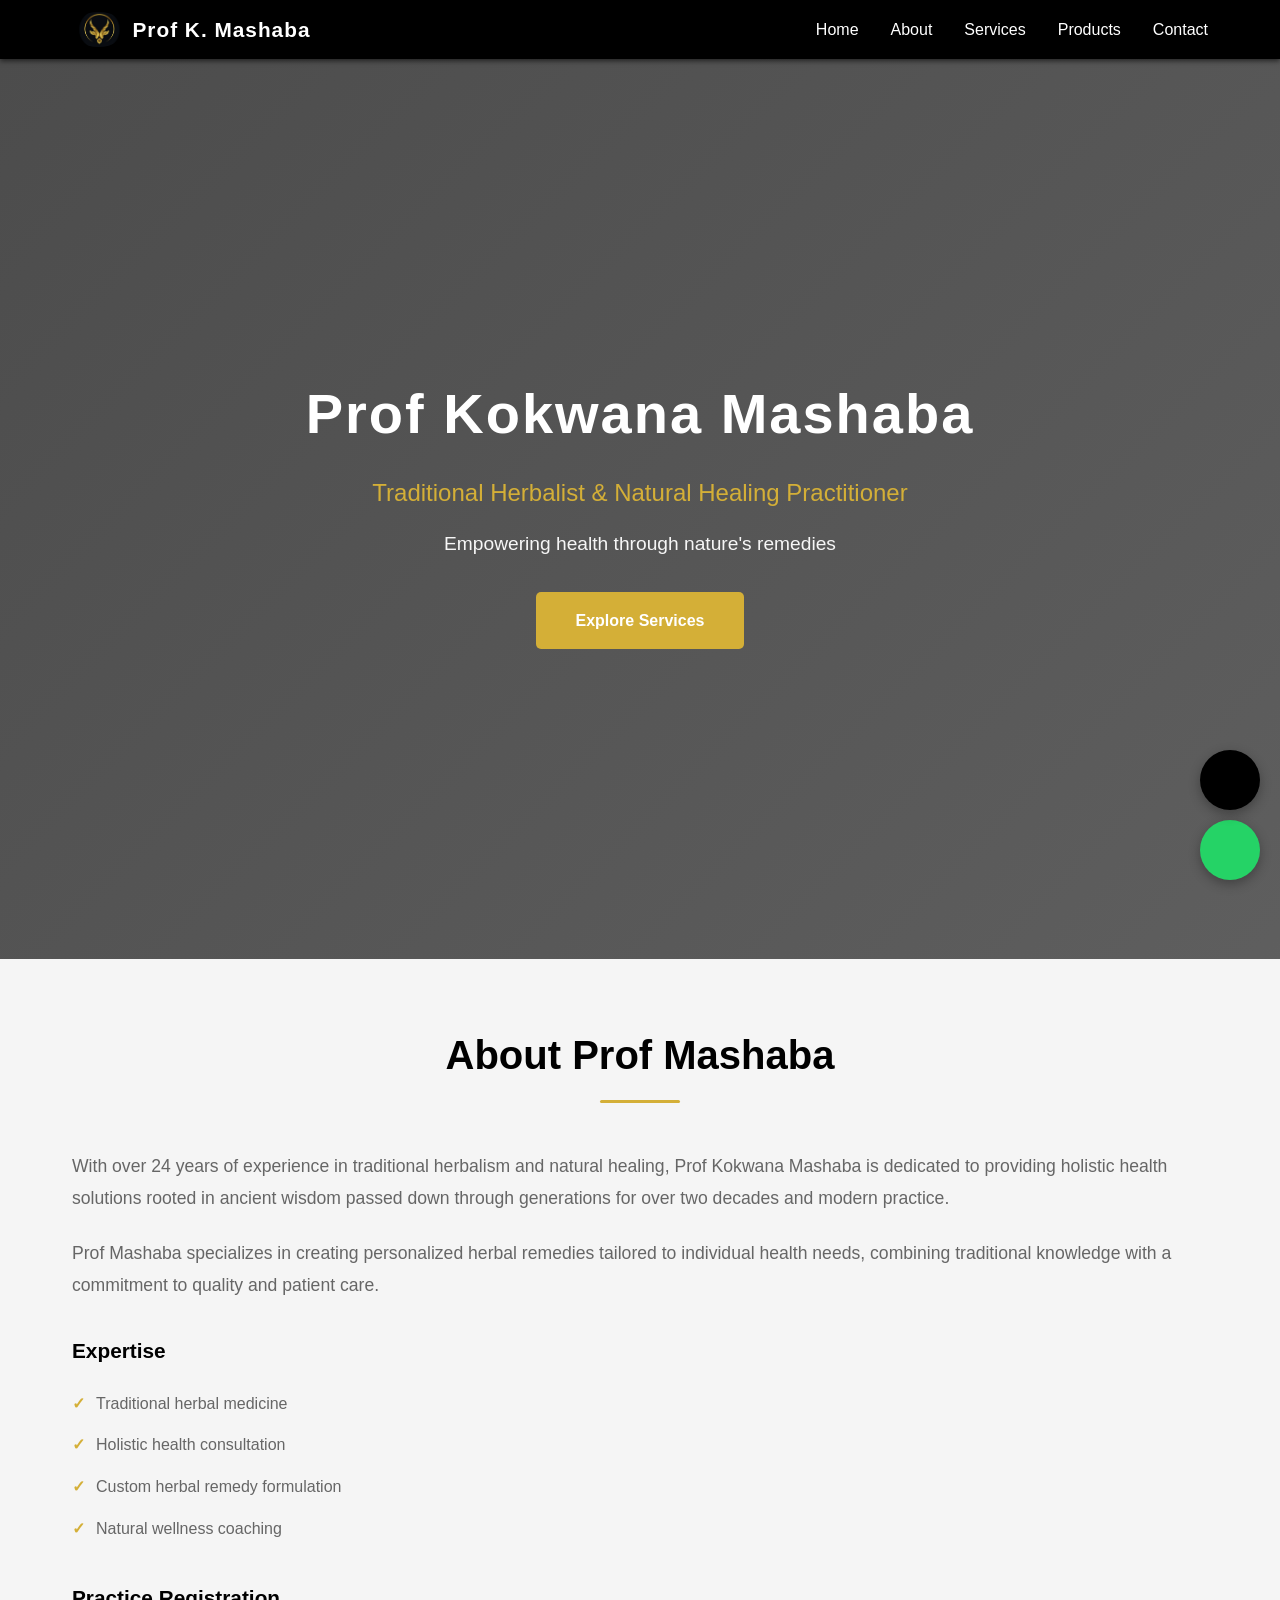
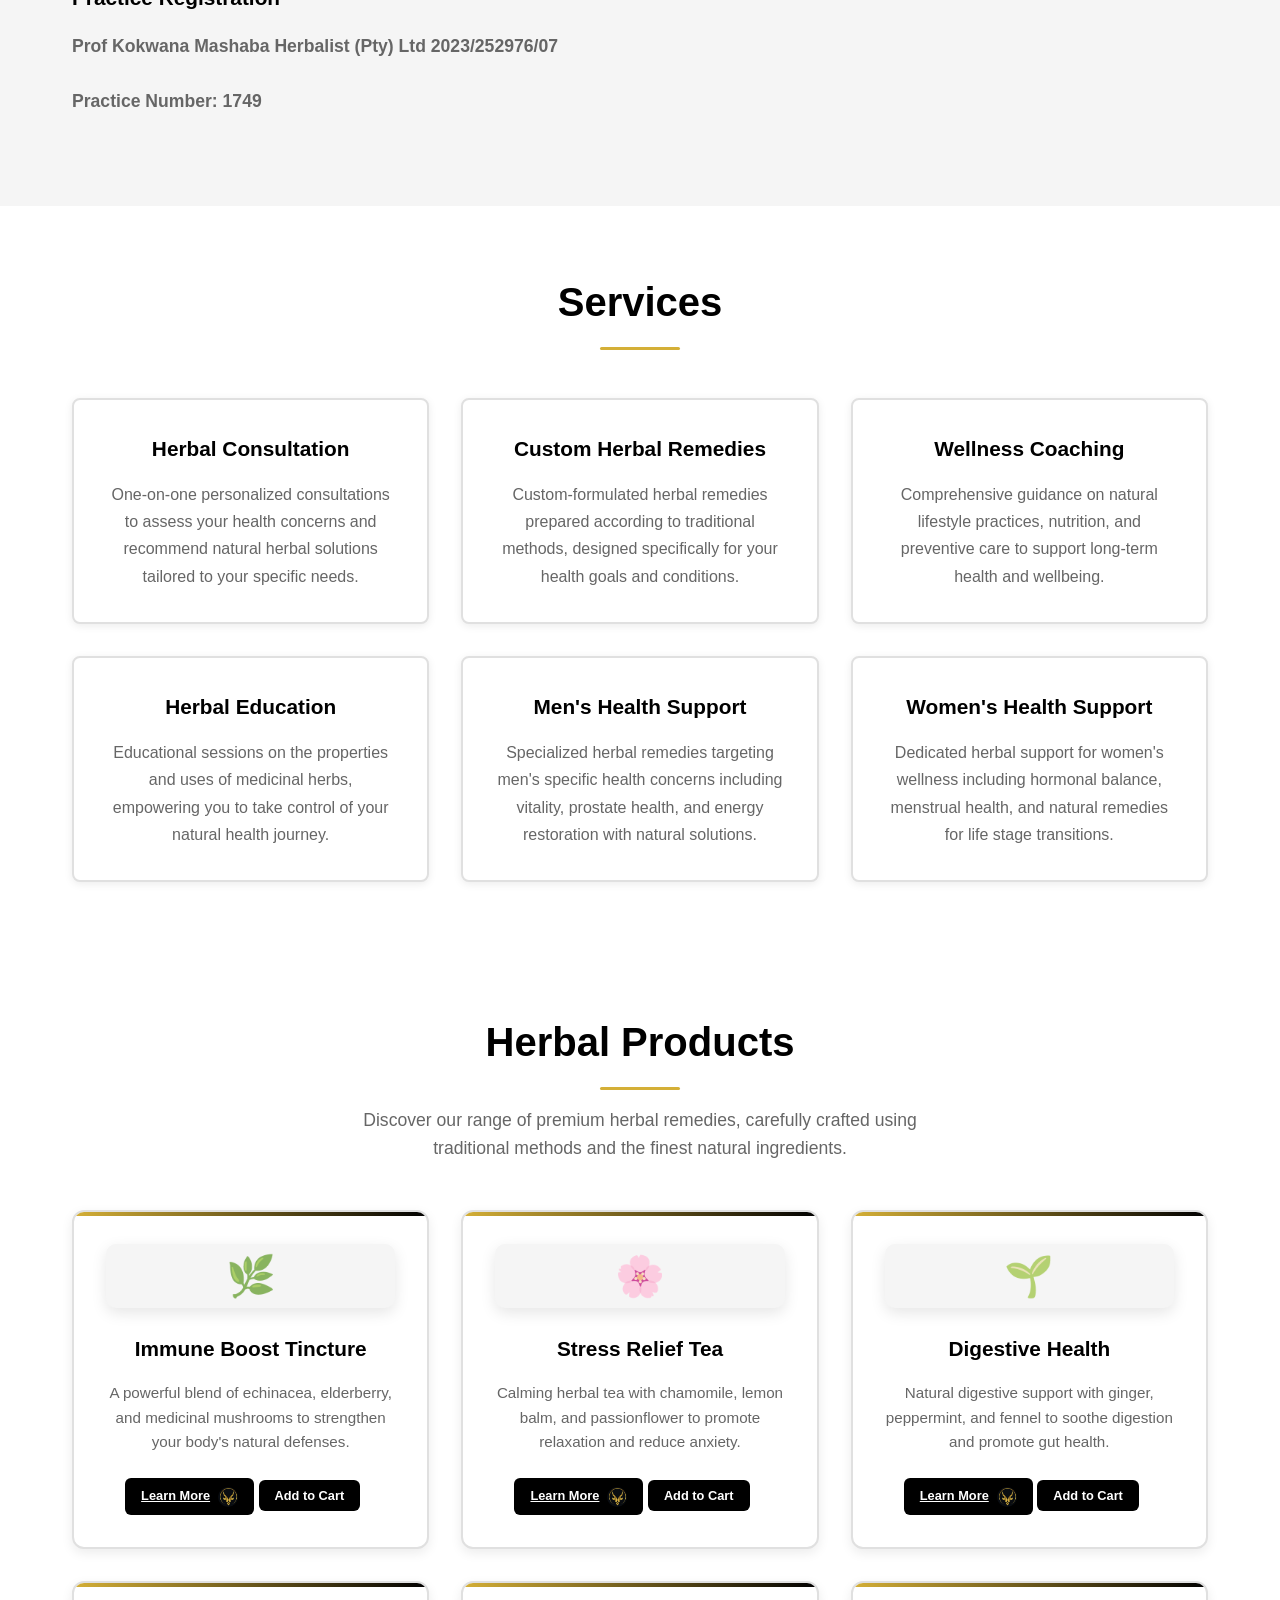
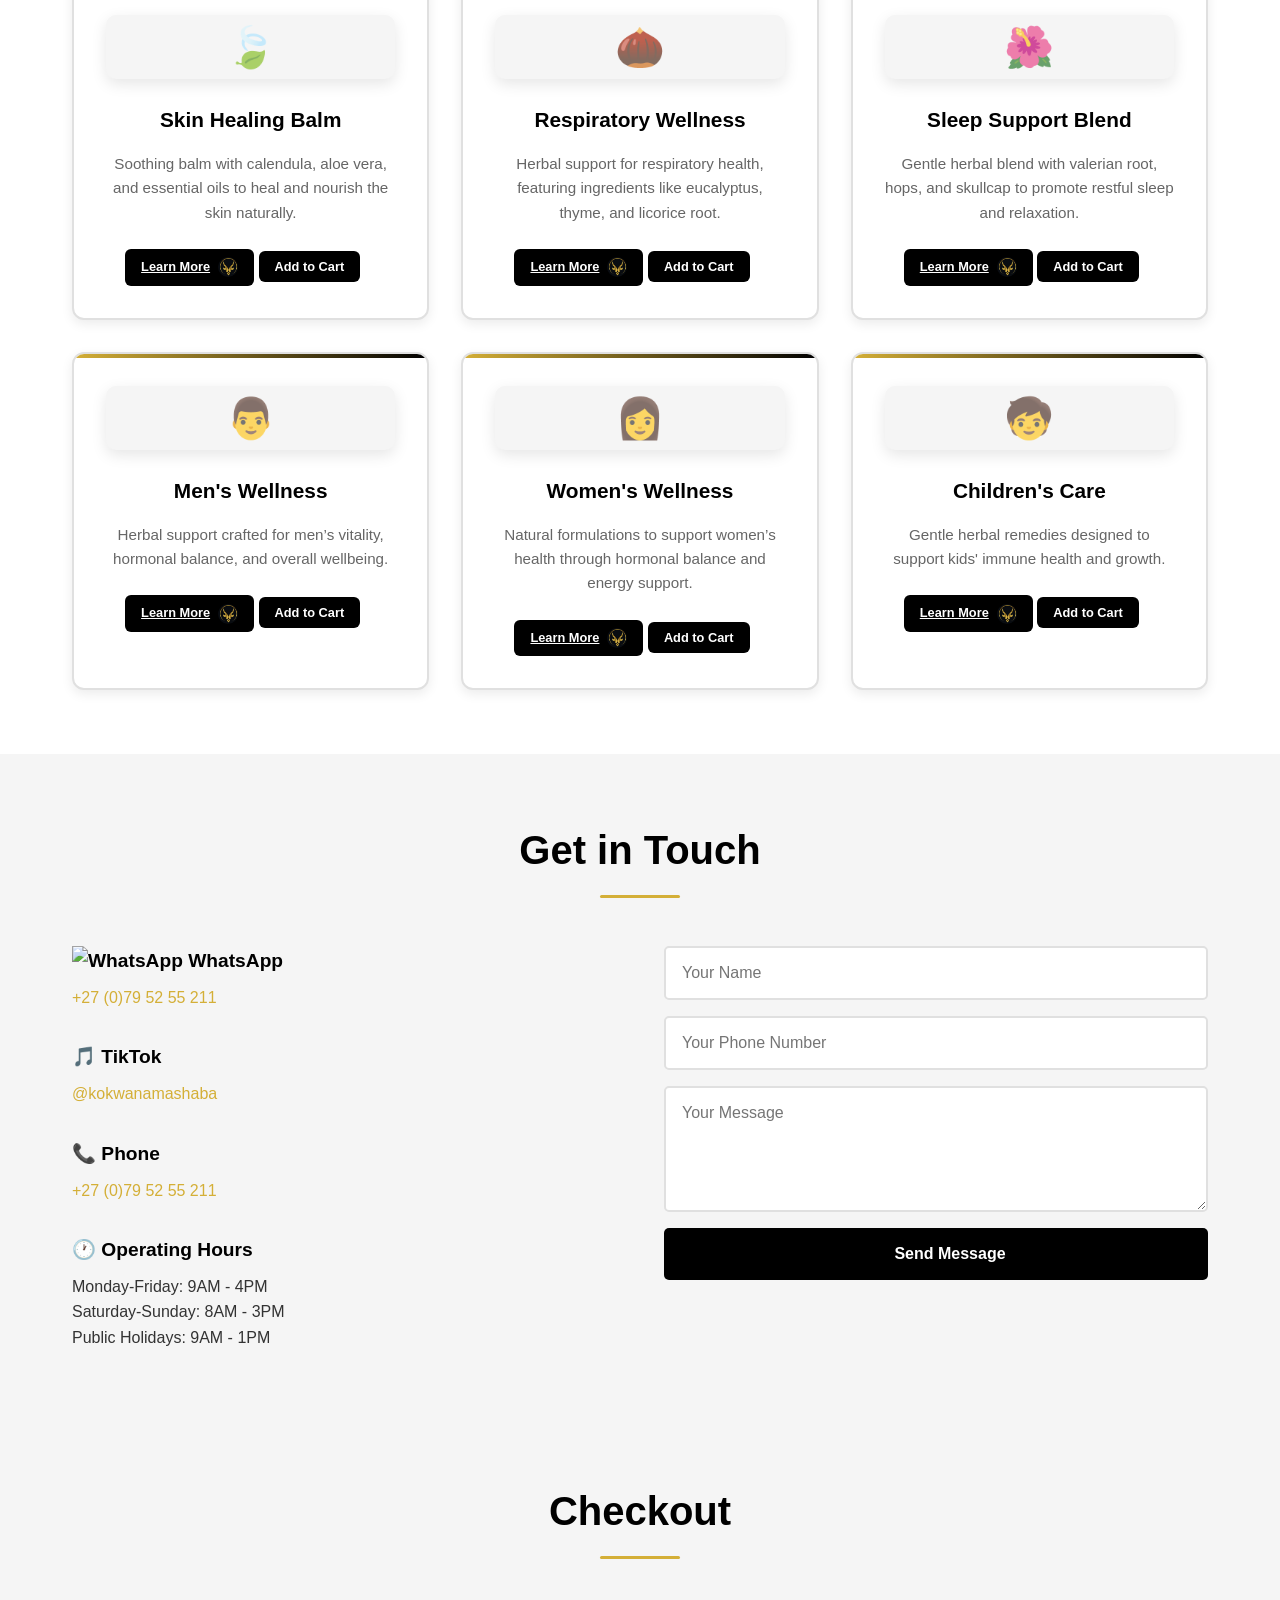
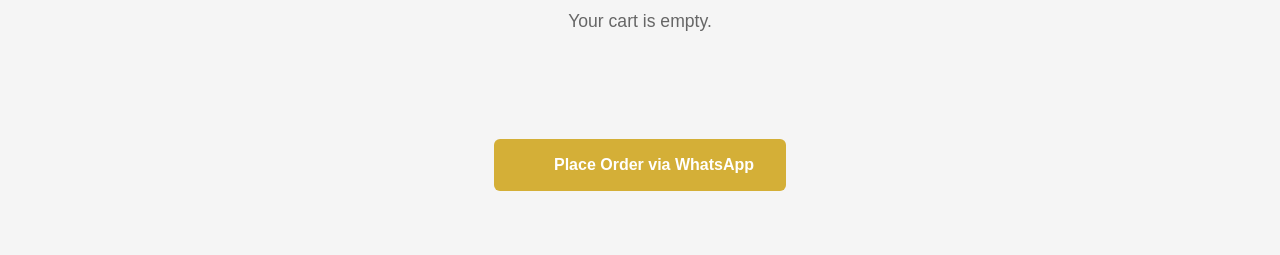
==== index.html @ 54ba168f "Update TikTok URL to @kokwanamashaba across all pages" ====
<!DOCTYPE html>
<html lang="en">
<head>
    <meta charset="UTF-8">
    <meta name="viewport" content="width=device-width, initial-scale=1.0">
    <title>Prof Kokwana Mashaba - Herbalist</title>
    <link rel="stylesheet" href="style.css">
</head>
<body>
    <!-- Navigation -->
    <nav class="navbar">
        <div class="nav-container">
            <div class="logo">
                <img src="asset/4.jpg" alt="Prof K. Mashaba Logo" class="logo-img">
                <span>Prof K. Mashaba</span>
            </div>
            <ul class="nav-menu">
                <li><a href="#home">Home</a></li>
                <li><a href="#about">About</a></li>
                <li><a href="#services">Services</a></li>
                <li><a href="#products">Products</a></li>
                <li><a href="#contact">Contact</a></li>
            </ul>
            <div class="hamburger">
                <span class="bar"></span>
                <span class="bar"></span>
                <span class="bar"></span>
            </div>
        </div>
    </nav>

    <!-- Home Section -->
    <section id="home" class="hero">
        <div class="hero-content">
            <h1>Prof Kokwana Mashaba</h1>
            <p class="subtitle">Traditional Herbalist & Natural Healing Practitioner</p>
            <p class="hero-tagline">Empowering health through nature's remedies</p>
            <a href="#services" class="cta-button">Explore Services</a>
        </div>
    </section>

    <!-- About Section -->
    <section id="about" class="about">
        <div class="container">
            <h2>About Prof Mashaba</h2>
            <div class="about-content">
                <div class="about-text">
                    <p>With over 24 years of experience in traditional herbalism and natural healing, Prof Kokwana Mashaba is dedicated to providing holistic health solutions rooted in ancient wisdom passed down through generations for over two decades and modern practice.</p>
                    <p>Prof Mashaba specializes in creating personalized herbal remedies tailored to individual health needs, combining traditional knowledge with a commitment to quality and patient care.</p>
                    <h3>Expertise</h3>
                    <ul>
                        <li>Traditional herbal medicine</li>
                        <li>Holistic health consultation</li>
                        <li>Custom herbal remedy formulation</li>
                        <li>Natural wellness coaching</li>
                    </ul>
                    <h3>Practice Registration</h3>
                    <p><strong>Prof Kokwana Mashaba Herbalist (Pty) Ltd 2023/252976/07</strong></p>
                    <p><strong>Practice Number: 1749</strong></p>
                </div>
            </div>
        </div>
    </section>

    <!-- Services Section -->
    <section id="services" class="services">
        <div class="container">
            <h2>Services</h2>
            <div class="services-grid">
                <div class="service-card">
                    <h3>Herbal Consultation</h3>
                    <p>One-on-one personalized consultations to assess your health concerns and recommend natural herbal solutions tailored to your specific needs.</p>
                </div>
                <div class="service-card">
                    <h3>Custom Herbal Remedies</h3>
                    <p>Custom-formulated herbal remedies prepared according to traditional methods, designed specifically for your health goals and conditions.</p>
                </div>
                <div class="service-card">
                    <h3>Wellness Coaching</h3>
                    <p>Comprehensive guidance on natural lifestyle practices, nutrition, and preventive care to support long-term health and wellbeing.</p>
                </div>
                <div class="service-card">
                    <h3>Herbal Education</h3>
                    <p>Educational sessions on the properties and uses of medicinal herbs, empowering you to take control of your natural health journey.</p>
                </div>
                <div class="service-card">
                    <h3>Men's Health Support</h3>
                    <p>Specialized herbal remedies targeting men's specific health concerns including vitality, prostate health, and energy restoration with natural solutions.</p>
                </div>
                <div class="service-card">
                    <h3>Women's Health Support</h3>
                    <p>Dedicated herbal support for women's wellness including hormonal balance, menstrual health, and natural remedies for life stage transitions.</p>
                </div>
            </div>
        </div>
    </section>

    <!-- Products Section -->
    <section id="products" class="products">
        <div class="container">
            <h2>Herbal Products</h2>
            <p class="products-intro">Discover our range of premium herbal remedies, carefully crafted using traditional methods and the finest natural ingredients.</p>
            <div class="products-grid">
                <div class="product-card">
                    <div class="product-image">
                        <div class="image-placeholder">🌿</div>
                    </div>
                    <h3>Immune Boost Tincture</h3>
                    <p>A powerful blend of echinacea, elderberry, and medicinal mushrooms to strengthen your body's natural defenses.</p>
                    <a href="immune-boost-tincture.html" class="product-button" target="_self">Learn More</a>
                    <button class="add-to-cart" data-product="Immune Boost Tincture">Add to Cart</button>
                </div>
                <div class="product-card">
                    <div class="product-image">
                        <div class="image-placeholder">🌸</div>
                    </div>
                    <h3>Stress Relief Tea</h3>
                    <p>Calming herbal tea with chamomile, lemon balm, and passionflower to promote relaxation and reduce anxiety.</p>
                    <a href="stress-relief-tea.html" class="product-button">Learn More</a>
                    <button class="add-to-cart" data-product="Stress Relief Tea">Add to Cart</button>
                </div>
                <div class="product-card">
                    <div class="product-image">
                        <div class="image-placeholder">🌱</div>
                    </div>
                    <h3>Digestive Health</h3>
                    <p>Natural digestive support with ginger, peppermint, and fennel to soothe digestion and promote gut health.</p>
                    <a href="digestive-health.html" class="product-button" target="_self">Learn More</a>
                    <button class="add-to-cart" data-product="Digestive Health">Add to Cart</button>
                </div>
                <div class="product-card">
                    <div class="product-image">
                        <div class="image-placeholder">🍃</div>
                    </div>
                    <h3>Skin Healing Balm</h3>
                    <p>Soothing balm with calendula, aloe vera, and essential oils to heal and nourish the skin naturally.</p>
                    <a href="skin-healing-balm.html" class="product-button" target="_self">Learn More</a>
                    <button class="add-to-cart" data-product="Skin Healing Balm">Add to Cart</button>
                </div>
                <div class="product-card">
                    <div class="product-image">
                        <div class="image-placeholder">🌰</div>
                    </div>
                    <h3>Respiratory Wellness</h3>
                    <p>Herbal support for respiratory health, featuring ingredients like eucalyptus, thyme, and licorice root.</p>
                    <a href="respiratory-wellness.html" class="product-button" target="_self">Learn More</a>
                    <button class="add-to-cart" data-product="Respiratory Wellness">Add to Cart</button>
                </div>
                <div class="product-card">
                    <div class="product-image">
                        <div class="image-placeholder">🌺</div>
                    </div>
                    <h3>Sleep Support Blend</h3>
                    <p>Gentle herbal blend with valerian root, hops, and skullcap to promote restful sleep and relaxation.</p>
                    <a href="sleep-support-blend.html" class="product-button">Learn More</a>
                    <button class="add-to-cart" data-product="Sleep Support Blend">Add to Cart</button>
                </div>
                <div class="product-card">
                    <div class="product-image">
                        <div class="image-placeholder">👨</div>
                    </div>
                    <h3>Men's Wellness</h3>
                    <p>Herbal support crafted for men’s vitality, hormonal balance, and overall wellbeing.</p>
                    <a href="mens-wellness.html" class="product-button" target="_self">Learn More</a>
                    <button class="add-to-cart" data-product="Men's Wellness">Add to Cart</button>
                </div>
                <div class="product-card">
                    <div class="product-image">
                        <div class="image-placeholder">👩</div>
                    </div>
                    <h3>Women's Wellness</h3>
                    <p>Natural formulations to support women’s health through hormonal balance and energy support.</p>
                    <a href="womens-wellness.html" class="product-button" target="_self">Learn More</a>
                    <button class="add-to-cart" data-product="Women's Wellness">Add to Cart</button>
                </div>
                <div class="product-card">
                    <div class="product-image">
                        <div class="image-placeholder">🧒</div>
                    </div>
                    <h3>Children's Care</h3>
                    <p>Gentle herbal remedies designed to support kids' immune health and growth.</p>
                    <a href="children's-care.html" class="product-button">Learn More</a>
                    <button class="add-to-cart" data-product="Children's Care">Add to Cart</button>
                </div>
            </div>
        </div>
    </section>

    <!-- Contact Section -->
    <section id="contact" class="contact">
        <div class="container">
            <h2>Get in Touch</h2>
            <div class="contact-content">
                <div class="contact-info">
                    <div class="info-item">
                        <h3><img src="https://img.icons8.com/color/24/000000/whatsapp.png" alt="WhatsApp" aria-hidden="true"> WhatsApp</h3>
                        <p><a href="https://wa.me/27795255211" target="_blank" aria-label="Message on WhatsApp">+27 (0)79 52 55 211</a></p>
                    </div>
                    <div class="info-item">
                        <h3>🎵 TikTok</h3>
                        <p><a href="https://www.tiktok.com/@kokwanamashaba" target="_blank" aria-label="Visit TikTok">@kokwanamashaba</a></p>
                    </div>
                    <div class="info-item">
                        <h3>📞 Phone</h3>
                        <p><a href="tel:+27795255211">+27 (0)79 52 55 211</a></p>
                    </div>
                    <div class="info-item">
                        <h3>🕐 Operating Hours</h3>
                        <p>Monday-Friday: 9AM - 4PM<br>Saturday-Sunday: 8AM - 3PM<br>Public Holidays: 9AM - 1PM</p>
                    </div>
                </div>
                <form class="contact-form">
                    <input type="text" placeholder="Your Name" required aria-label="Your Name">
                    <input type="tel" placeholder="Your Phone Number" required aria-label="Your Phone Number">
                    <textarea placeholder="Your Message" rows="5" required aria-label="Your Message"></textarea>
                    <button type="submit" class="submit-button">Send Message</button>
                </form>
            </div>
        </div>
    </section>

    <!-- Checkout Section -->
    <section id="checkout" class="checkout-section">
        <div class="container">
            <h2>Checkout</h2>
            <div id="cart-items"></div>
            <button id="checkout-btn" class="checkout-button">Place Order via WhatsApp</button>
        </div>
    </section>

    <!-- WhatsApp Floating Button -->
    <a href="https://wa.me/27795255211" target="_blank" class="whatsapp-float" aria-label="Chat on WhatsApp">
    </a>
    <a href="https://www.tiktok.com/@kokwanamashaba" target="_blank" class="tiktok-float" aria-label="Visit TikTok">
    </a>

    <script src="script.js"></script>
</body>
</html>
---- style.css ----
/* Reset and Base Styles */
* {
    margin: 0;
    padding: 0;
    box-sizing: border-box;
}

:root {
    --primary-color: #000000;
    --secondary-color: #1a1a1a;
    --accent-color: #D4AF37;
    --light-bg: #f5f5f5;
    --white: #ffffff;
    --text-dark: #333333;
    --text-light: #666666;
}

body {
    font-family: 'Segoe UI', Tahoma, Geneva, Verdana, sans-serif;
    line-height: 1.6;
    color: var(--text-dark);
}

img {
    max-width: 100%;
    height: auto;
}

/* Navigation Bar */
.navbar {
    background-color: var(--primary-color);
    padding: 0.75rem 0;
    position: sticky;
    top: 0;
    box-shadow: 0 2px 5px rgba(0, 0, 0, 0.587);
    z-index: 100;
    backdrop-filter: blur(10px);
}

.nav-container {
    max-width: 1200px;
    margin: 0 auto;
    padding: 0 2rem;
    display: flex;
    justify-content: space-between;
    align-items: center;
}

.logo {
    display: flex;
    align-items: center;
    gap: 0.5rem;
    font-size: 1.3rem;
    font-weight: bold;
    color: var(--white);
    letter-spacing: 1px;
}

.logo-img {
    height: 35px;
    width: auto;
    border-radius: 50%;
    object-fit: cover;
}

.nav-menu {
    display: flex;
    list-style: none;
    gap: 2rem;
}

.nav-menu a {
    color: var(--white);
    text-decoration: none;
    font-weight: 500;
    transition: color 0.3s ease;
    cursor: pointer;
}

.nav-menu a:hover {
    color: var(--accent-color);
}

.hamburger {
    display: none;
    flex-direction: column;
    cursor: pointer;
}

.bar {
    width: 25px;
    height: 3px;
    background-color: var(--white);
    margin: 3px 0;
    transition: 0.3s;
    border-radius: 2px;
}

.hamburger.active .bar:nth-child(1) {
    transform: rotate(-45deg) translate(-5px, 6px);
}

.hamburger.active .bar:nth-child(2) {
    opacity: 0;
}

.hamburger.active .bar:nth-child(3) {
    transform: rotate(45deg) translate(-5px, -6px);
}

/* Hero Section */
.hero {
    background: linear-gradient(135deg, rgba(0, 0, 0, 0.7) 0%, rgba(26, 26, 26, 0.7) 100%), url('asset/landing.jpg') center/cover no-repeat;
    color: var(--white);
    padding: 8rem 2rem;
    text-align: center;
    min-height: 100vh;
    display: flex;
    align-items: center;
    justify-content: center;
}

.hero-content h1 {
    font-size: 3.5rem;
    margin-bottom: 1rem;
    font-weight: 700;
    letter-spacing: 2px;
}

.subtitle {
    font-size: 1.5rem;
    margin-bottom: 1rem;
    color: var(--accent-color);
    font-weight: 500;
}

.hero-tagline {
    font-size: 1.2rem;
    margin-bottom: 2rem;
    opacity: 0.95;
}

.cta-button {
    display: inline-block;
    background-color: var(--accent-color);
    color: var(--white);
    padding: 1rem 2.5rem;
    text-decoration: none;
    border-radius: 5px;
    font-weight: 600;
    transition: background-color 0.3s ease, transform 0.3s ease;
    border: none;
    cursor: pointer;
}

.cta-button:hover {
    background-color: #7a6249;
    transform: translateY(-3px);
    box-shadow: 0 5px 15px rgba(0, 0, 0, 0.2);
}

/* Container */
.container {
    max-width: 1200px;
    margin: 0 auto;
    padding: 0 2rem;
}

/* About Section */
.about {
    padding: 4rem 2rem;
    background-color: var(--light-bg);
}

.about h2 {
    text-align: center;
    font-size: 2.5rem;
    color: var(--primary-color);
    margin-bottom: 3rem;
    position: relative;
    padding-bottom: 1rem;
}

.about h2::after {
    content: '';
    position: absolute;
    bottom: 0;
    left: 50%;
    transform: translateX(-50%);
    width: 80px;
    height: 3px;
    background-color: var(--accent-color);
    border-radius: 2px;
}

.about-text p {
    font-size: 1.1rem;
    color: var(--text-light);
    margin-bottom: 1.5rem;
    line-height: 1.8;
}

.about-text h3 {
    color: var(--primary-color);
    margin-top: 2rem;
    margin-bottom: 1rem;
    font-size: 1.3rem;
}

.about-text ul {
    list-style: none;
    margin-left: 0;
}

.about-text li {
    padding: 0.5rem 0;
    padding-left: 1.5rem;
    position: relative;
    color: var(--text-light);
}

.about-text li::before {
    content: '✓';
    position: absolute;
    left: 0;
    color: var(--accent-color);
    font-weight: bold;
}

/* Services Section */
.services {
    padding: 4rem 2rem;
}

.services h2 {
    text-align: center;
    font-size: 2.5rem;
    color: var(--primary-color);
    margin-bottom: 3rem;
    position: relative;
    padding-bottom: 1rem;
}

.services h2::after {
    content: '';
    position: absolute;
    bottom: 0;
    left: 50%;
    transform: translateX(-50%);
    width: 80px;
    height: 3px;
    background-color: var(--accent-color);
    border-radius: 2px;
}

.services-grid {
    display: grid;
    grid-template-columns: repeat(auto-fit, minmax(280px, 1fr));
    gap: 2rem;
}

.service-card {
    background-color: var(--white);
    border: 2px solid #e0e0e0;
    border-radius: 8px;
    padding: 2rem;
    text-align: center;
    transition: all 0.3s ease;
    box-shadow: 0 2px 8px rgba(0, 0, 0, 0.08);
}

.service-card:hover {
    border-color: var(--primary-color);
    box-shadow: 0 5px 20px rgba(0, 0, 0, 0.15);
    transform: translateY(-5px);
}

.service-card h3 {
    color: var(--primary-color);
    margin-bottom: 1rem;
    font-size: 1.3rem;
}

.service-card p {
    color: var(--text-light);
    line-height: 1.7;
}

/* Products Section */
.products {
    padding: 4rem 2rem;
    background-color: var(--white);
    opacity: 0;
    transform: translateY(30px);
    transition: all 0.6s cubic-bezier(0.4, 0, 0.2, 1);
}

.products.fade-in {
    opacity: 1;
    transform: translateY(0);
}

.products h2 {
    text-align: center;
    font-size: 2.5rem;
    color: var(--primary-color);
    margin-bottom: 1rem;
    position: relative;
    padding-bottom: 1rem;
}

.products h2::after {
    content: '';
    position: absolute;
    bottom: 0;
    left: 50%;
    transform: translateX(-50%);
    width: 80px;
    height: 3px;
    background-color: var(--accent-color);
    border-radius: 2px;
}

.products-intro {
    text-align: center;
    font-size: 1.1rem;
    color: var(--text-light);
    margin-bottom: 3rem;
    max-width: 600px;
    margin-left: auto;
    margin-right: auto;
    line-height: 1.6;
}

.products-grid {
    display: grid;
    grid-template-columns: repeat(auto-fit, minmax(300px, 1fr));
    gap: 2rem;
}

.product-card {
    background-color: var(--white);
    border: 2px solid #e0e0e0;
    border-radius: 12px;
    padding: 2rem;
    text-align: center;
    transition: all 0.3s cubic-bezier(0.4, 0, 0.2, 1);
    box-shadow: 0 4px 12px rgba(0, 0, 0, 0.08);
    position: relative;
    overflow: hidden;
    opacity: 0;
    transform: translateY(30px);
}

.product-card.fade-in {
    opacity: 1;
    transform: translateY(0);
}

.product-card::before {
    content: '';
    position: absolute;
    top: 0;
    left: 0;
    right: 0;
    height: 4px;
    background: linear-gradient(90deg, var(--accent-color), var(--primary-color));
}

.product-card:hover {
    border-color: var(--accent-color);
    box-shadow: 0 8px 25px rgba(0, 0, 0, 0.15);
    transform: translateY(-5px);
}

.product-image {
    width: 80px;
    height: 80px;
    margin: 0 auto 1.5rem;
    border-radius: 50%;
    background-color: var(--light-bg);
    display: flex;
    align-items: center;
    justify-content: center;
    font-size: 2rem;
}

.image-placeholder {
    font-size: 2.5rem;
    opacity: 0.7;
}

.product-card h3 {
    color: var(--primary-color);
    margin-bottom: 1rem;
    font-size: 1.3rem;
}

.product-card p {
    color: var(--text-light);
    line-height: 1.6;
    margin-bottom: 1.5rem;
    font-size: 0.95rem;
}



.product-button {
    background-color: var(--primary-color);
    color: var(--white);
    padding: 0.5rem 1rem;
    border: none;
    border-radius: 6px;
    font-weight: 600;
    cursor: pointer;
    transition: all 0.3s cubic-bezier(0.4, 0, 0.2, 1);
    font-size: 0.8rem;
    position: relative;
    overflow: hidden;
    display: inline-flex;
    align-items: center;
    justify-content: center;
    gap: 0.5rem;
}

.product-button::before {
    content: '';
    position: absolute;
    top: 0;
    left: -100%;
    width: 100%;
    height: 100%;
    background: linear-gradient(90deg, transparent, rgba(255, 255, 255, 0.2), transparent);
    transition: left 0.5s ease;
}

.product-button::after {
    content: '';
    display: inline-block;
    width: 20px;
    height: 20px;
    background: url('asset/4.jpg') center/cover no-repeat;
    border-radius: 50%;
    flex-shrink: 0;
}

.product-button:hover::before {
    left: 100%;
}

.product-button:hover {
    background-color: var(--secondary-color);
    transform: translateY(-2px);
    box-shadow: 0 5px 15px rgba(0, 0, 0, 0.2);
}

/* Add to Cart Button */
.add-to-cart {
    background-color: var(--primary-color);
    color: var(--white);
    padding: 0.5rem 1rem;
    border: none;
    border-radius: 6px;
    font-weight: 600;
    cursor: pointer;
    transition: all 0.3s cubic-bezier(0.4, 0, 0.2, 1);
    font-size: 0.8rem;
    position: relative;
    overflow: hidden;
    display: inline-flex;
    align-items: center;
    justify-content: center;
    gap: 0.5rem;
    margin-right: 1rem;
}

.add-to-cart::before {
    content: '';
    position: absolute;
    top: 0;
    left: -100%;
    width: 100%;
    height: 100%;
    background: linear-gradient(90deg, transparent, rgba(255, 255, 255, 0.2), transparent);
    transition: left 0.5s ease;
}

.add-to-cart:hover::before {
    left: 100%;
}

.add-to-cart:hover {
    background-color: var(--secondary-color);
    transform: translateY(-2px);
    box-shadow: 0 5px 15px rgba(0, 0, 0, 0.2);
}

/* YouTube Link */
.youtube-link,
.tiktok-link {
    display: inline-block;
    color: var(--accent-color);
    text-decoration: none;
    font-weight: 600;
    transition: all 0.3s ease;
    padding: 0.5rem 1rem;
    border-radius: 5px;
    border: 2px solid var(--accent-color);
    margin-bottom: 1rem;
}

.youtube-link:hover,
.tiktok-link:hover {
    background-color: var(--accent-color);
    color: var(--white);
    transform: translateY(-2px);
    box-shadow: 0 5px 15px rgba(0, 0, 0, 0.2);
}

/* Contact Section */
.contact {
    padding: 4rem 2rem;
    background-color: var(--light-bg);
}

.contact h2 {
    text-align: center;
    font-size: 2.5rem;
    color: var(--primary-color);
    margin-bottom: 3rem;
    position: relative;
    padding-bottom: 1rem;
}

.contact h2::after {
    content: '';
    position: absolute;
    bottom: 0;
    left: 50%;
    transform: translateX(-50%);
    width: 80px;
    height: 3px;
    background-color: var(--accent-color);
    border-radius: 2px;
}

.contact-content {
    display: grid;
    grid-template-columns: 1fr 1fr;
    gap: 3rem;
    align-items: start;
}

.contact-info {
    display: flex;
    flex-direction: column;
    gap: 2rem;
}

.info-item h3 {
    color: var(--primary-color);
    margin-bottom: 0.5rem;
    font-size: 1.2rem;
}

.info-item p a {
    color: var(--accent-color);
    text-decoration: none;
    font-weight: 500;
    transition: color 0.3s ease;
}

.info-item p a:hover {
    color: var(--primary-color);
}

.contact-form {
    display: flex;
    flex-direction: column;
    gap: 1rem;
}

.contact-form input,
.contact-form textarea {
    padding: 1rem;
    border: 2px solid #e0e0e0;
    border-radius: 5px;
    font-family: inherit;
    font-size: 1rem;
    transition: border-color 0.3s ease;
}

.contact-form input:focus,
.contact-form textarea:focus {
    outline: none;
    border-color: var(--primary-color);
    box-shadow: 0 0 5px rgba(212, 175, 55, 0.2);
}

.submit-button {
    background-color: var(--primary-color);
    color: var(--white);
    padding: 1rem;
    border: none;
    border-radius: 5px;
    font-weight: 600;
    cursor: pointer;
    transition: all 0.3s ease;
    font-size: 1rem;
    display: inline-flex;
    align-items: center;
    justify-content: center;
    gap: 0.5rem;
    position: relative;
}

.submit-button::before {
    content: '';
    display: inline-block;
    width: 20px;
    height: 20px;
    background: url('https://img.icons8.com/color/48/000000/whatsapp.png') center/cover no-repeat;
    flex-shrink: 0;
}

.submit-button:hover {
    background-color: var(--secondary-color);
    transform: translateY(-2px);
    box-shadow: 0 5px 15px rgba(212, 175, 55, 0.3);
}

/* Footer */
.footer {
    background-color: var(--primary-color);
    color: var(--white);
    text-align: center;
    padding: 2rem;
    font-size: 0.95rem;
}

/* Checkout Section */
.checkout-section {
    padding: 4rem 2rem;
    background-color: var(--light-bg);
    text-align: center;
}

.checkout-section h2 {
    font-size: 2.5rem;
    color: var(--primary-color);
    margin-bottom: 2rem;
    position: relative;
    padding-bottom: 1rem;
}

.checkout-section h2::after {
    content: '';
    position: absolute;
    bottom: 0;
    left: 50%;
    transform: translateX(-50%);
    width: 80px;
    height: 3px;
    background-color: var(--accent-color);
    border-radius: 2px;
}

#cart-items {
    margin-bottom: 2rem;
    min-height: 100px;
    display: flex;
    flex-direction: column;
    align-items: center;
}

#cart-items p {
    font-size: 1.1rem;
    color: var(--text-light);
    margin: 1rem 0;
}

#cart-items ul {
    list-style: none;
    padding: 0;
    margin: 0;
    background-color: var(--white);
    border-radius: 8px;
    box-shadow: 0 2px 10px rgba(0, 0, 0, 0.1);
    padding: 1rem;
    max-width: 400px;
    margin: 0 auto;
}

#cart-items li {
    display: flex;
    justify-content: space-between;
    align-items: center;
    padding: 0.5rem 0;
    border-bottom: 1px solid #eee;
}

#cart-items li:last-child {
    border-bottom: none;
}

.remove-item {
    background-color: #dc3545;
    color: var(--white);
    border: none;
    padding: 0.3rem 0.6rem;
    border-radius: 4px;
    cursor: pointer;
    font-size: 0.8rem;
    transition: background-color 0.3s ease;
}

.remove-item:hover {
    background-color: #c82333;
}

.checkout-button {
    background-color: var(--accent-color);
    color: var(--white);
    padding: 1rem 2rem;
    border: none;
    border-radius: 6px;
    font-weight: 600;
    cursor: pointer;
    transition: all 0.3s ease;
    font-size: 1rem;
    display: inline-flex;
    align-items: center;
    justify-content: center;
    gap: 0.5rem;
    margin-top: 1rem;
}

.checkout-button::before {
    content: '';
    display: inline-block;
    width: 20px;
    height: 20px;
    background: url('https://img.icons8.com/color/48/000000/whatsapp.png') center/cover no-repeat;
    flex-shrink: 0;
}

.checkout-button:hover {
    background-color: #7a6249;
    transform: translateY(-2px);
    box-shadow: 0 5px 15px rgba(0, 0, 0, 0.2);
}

/* WhatsApp Floating Button */
.whatsapp-float,
.tiktok-float {
    position: fixed;
    right: 20px;
    width: 60px;
    height: 60px;
    border-radius: 50%;
    display: flex;
    align-items: center;
    justify-content: center;
    box-shadow: 0 4px 12px rgba(0, 0, 0, 0.3);
    transition: all 0.3s ease;
    z-index: 1000;
    text-decoration: none;
}

.whatsapp-float {
    bottom: 20px;
    background-color: #25D366;
}

.tiktok-float {
    bottom: 90px;
    background-color: #000000;
}

.whatsapp-float::before,
.tiktok-float::before {
    content: '';
    display: inline-block;
    width: 32px;
    height: 32px;
    background-position: center;
    background-size: cover;
}

.whatsapp-float::before {
    background-image: url('https://img.icons8.com/color/48/000000/whatsapp.png');
    filter: brightness(0) invert(1);
}

.tiktok-float::before {
    background-image: url('https://img.icons8.com/color/48/000000/tiktok.png');
}

.whatsapp-float:hover,
.tiktok-float:hover {
    transform: scale(1.1);
    box-shadow: 0 6px 20px rgba(0, 0, 0, 0.4);
}

/* Product Detail Page */
.product-detail {
    padding: 4rem 2rem;
    background-color: var(--light-bg);
    min-height: 80vh;
}

.product-detail h1 {
    text-align: center;
    font-size: 2.5rem;
    color: var(--primary-color);
    margin-bottom: 3rem;
    position: relative;
    padding-bottom: 1rem;
}

.product-detail h1::after {
    content: '';
    position: absolute;
    bottom: 0;
    left: 50%;
    transform: translateX(-50%);
    width: 80px;
    height: 3px;
    background-color: var(--accent-color);
    border-radius: 2px;
}

.product-content {
    display: grid;
    grid-template-columns: 1fr 1fr;
    gap: 3rem;
    align-items: center;
    max-width: 1000px;
    margin: 0 auto;
}

.product-image {
    width: 100%;
    max-width: 400px;
    height: auto;
    border-radius: 10px;
    box-shadow: 0 5px 15px rgba(0, 0, 0, 0.1);
}

.product-info {
    padding: 1rem;
}

.product-info p {
    font-size: 1.1rem;
    line-height: 1.6;
    margin-bottom: 1.5rem;
    color: var(--text-dark);
}

.back-button {
    display: inline-block;
    background-color: var(--primary-color);
    color: var(--white);
    padding: 0.8rem 1.5rem;
    text-decoration: none;
    border-radius: 5px;
    font-weight: 600;
    transition: background-color 0.3s ease;
}

.back-button:hover {
    background-color: var(--secondary-color);
}

/* Responsive Design */
@media (max-width: 768px) {
    .hamburger {
        display: flex;
    }

    .nav-menu {
        position: fixed;
        left: -100%;
        top: 60px;
        flex-direction: column;
        background-color: rgba(0, 0, 0, 0.9);
        backdrop-filter: blur(10px);
        width: 100%;
        text-align: center;
        transition: 0.3s;
        box-shadow: 0 10px 27px rgba(0, 0, 0, 0.05);
        padding: 2rem 0;
        gap: 2rem;
        font-size: 1.1rem;
    }

    .nav-menu.active {
        left: 0;
    }

    .nav-menu li {
        margin: 1rem 0;
    }

    .hero-content h1 {
        font-size: 2.5rem;
    }

    .subtitle {
        font-size: 1.2rem;
    }

    .about h2,
    .services h2,
    .contact h2 {
        font-size: 2rem;
    }

    .contact-content {
        grid-template-columns: 1fr;
    }

    .services-grid {
        grid-template-columns: 1fr;
    }

    .about-text {
        text-align: center;
    }

    .service-card {
        padding: 1.5rem;
    }

    .products-grid {
        grid-template-columns: 1fr;
    }

    .product-card {
        padding: 1.5rem;
    }

    .products h2,
    .services h2,
    .contact h2 {
        font-size: 2rem;
    }
}

@media (max-width: 480px) {
    .nav-container {
        padding: 0 1rem;
    }

    .logo {
        font-size: 1.1rem;
    }

    .logo-img {
        height: 30px;
    }

    .hero {
        padding: 3rem 1rem;
        min-height: auto;
    }

    .hero-content h1 {
        font-size: 2rem;
        letter-spacing: 1px;
    }

    .subtitle {
        font-size: 1.1rem;
    }

    .hero-tagline {
        font-size: 1.1rem;
    }

    .cta-button {
        padding: 0.8rem 2rem;
        font-size: 1rem;
    }

    .container {
        padding: 0 1rem;
    }

    .about {
        padding: 3rem 1rem;
    }

    .services {
        padding: 3rem 1rem;
    }

    .contact {
        padding: 3rem 1rem;
    }

    .about h2,
    .services h2,
    .contact h2 {
        font-size: 1.8rem;
    }

    .contact-form input,
    .contact-form textarea {
        padding: 0.8rem;
    }

    .submit-button {
        padding: 0.8rem;
        font-size: 0.95rem;
    }

    .footer {
        padding: 1.5rem;
        font-size: 0.9rem;
    }

    .products {
        padding: 3rem 1rem;
    }

    .products h2,
    .services h2,
    .contact h2 {
        font-size: 1.8rem;
    }

    .product-card {
        padding: 1.2rem;
    }

    .product-price {
        font-size: 1.2rem;
    }

    .whatsapp-float {
        bottom: 15px;
        right: 15px;
        width: 50px;
        height: 50px;
    }

    .whatsapp-icon {
        width: 26px;
        height: 26px;
    }
}

@media (max-width: 412px) {
    .product-detail {
        padding: 2.5rem 1rem;
    }

    .product-content {
        grid-template-columns: 1fr;
        gap: 1.5rem;
    }

    .product-image {
        width: 100%;
        max-width: 100%;
        display: block;
    }

    .product-info {
        padding: 1.8rem;
    }

    .product-info p {
        font-size: 1rem;
        margin-bottom: 1.6rem;
    }

    .back-button,
    .youtube-link,
    .tiktok-link,
    .add-to-cart {
        width: 100%;
        text-align: center;
        padding-left: 0;
        padding-right: 0;
    }
}

@media (max-width: 428px) {
}

@media (min-width: 769px) {
    .nav-menu {
        display: flex !important;
    }
}
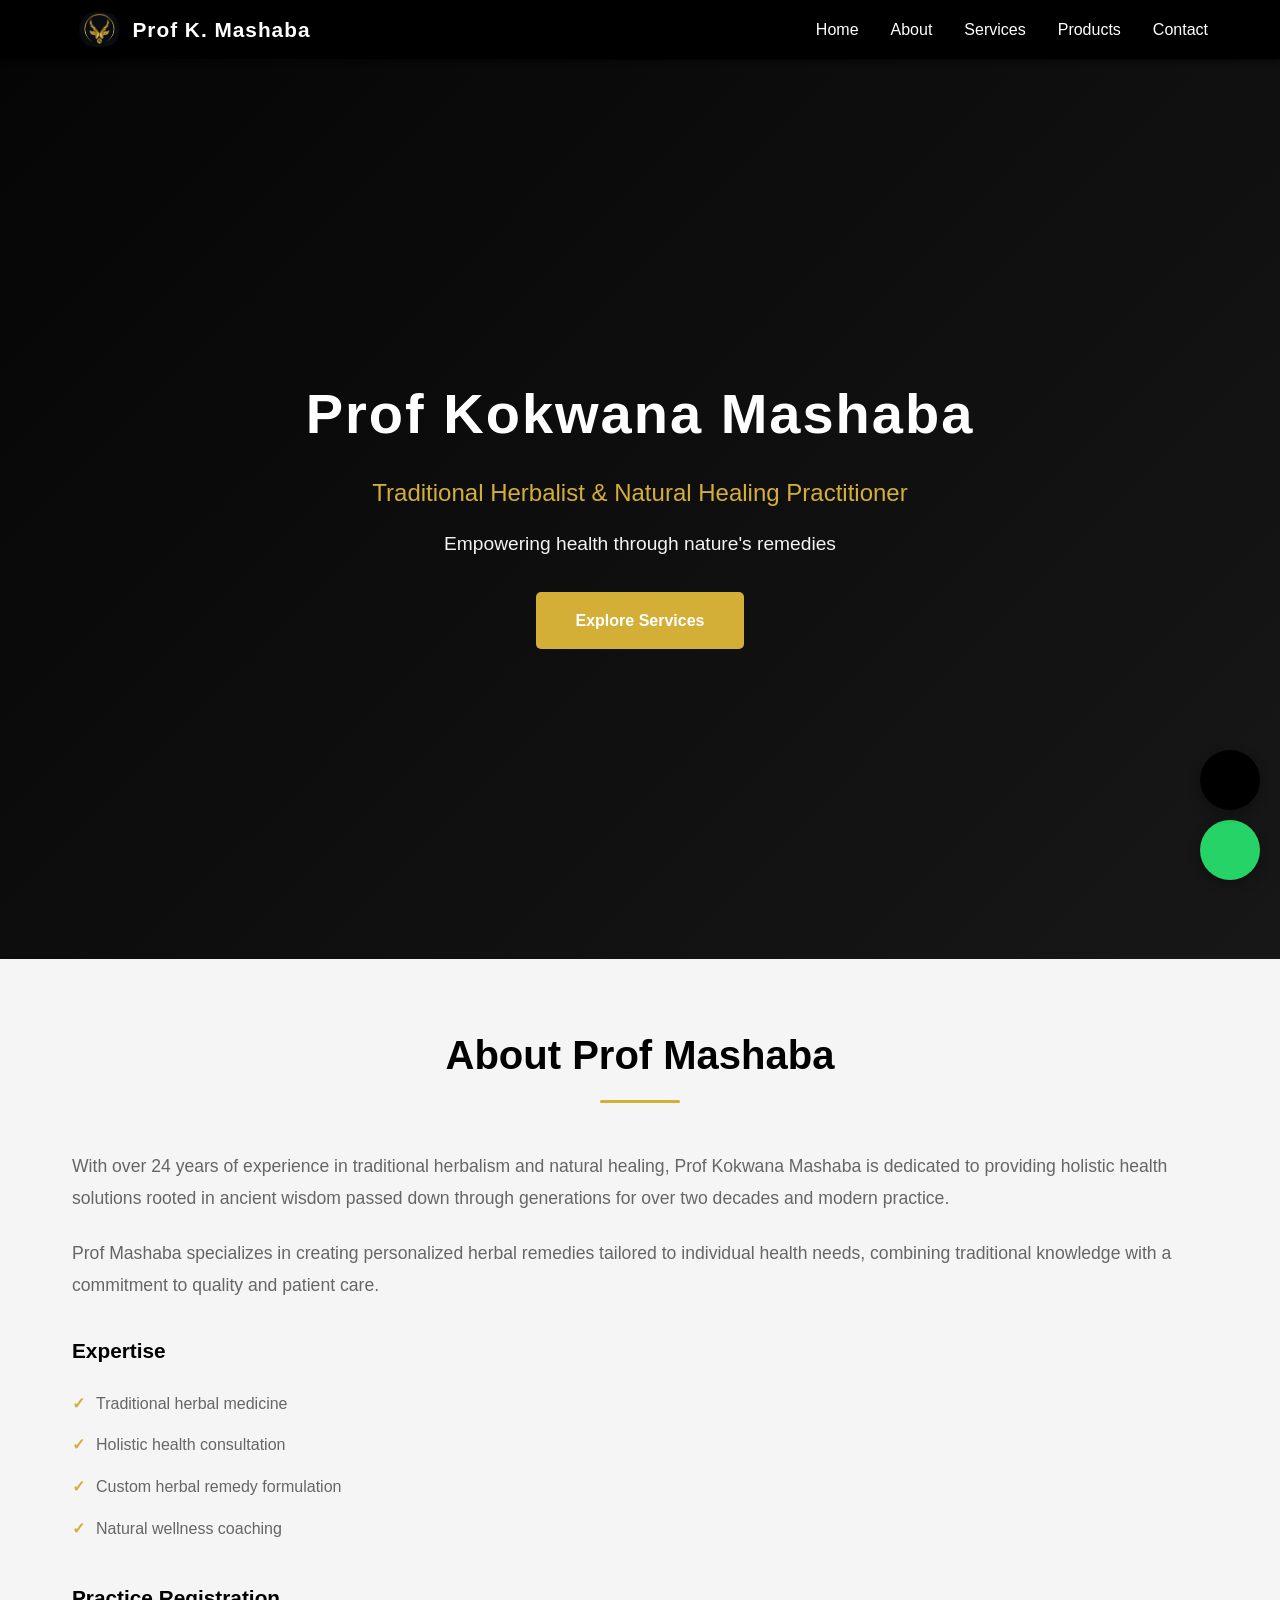
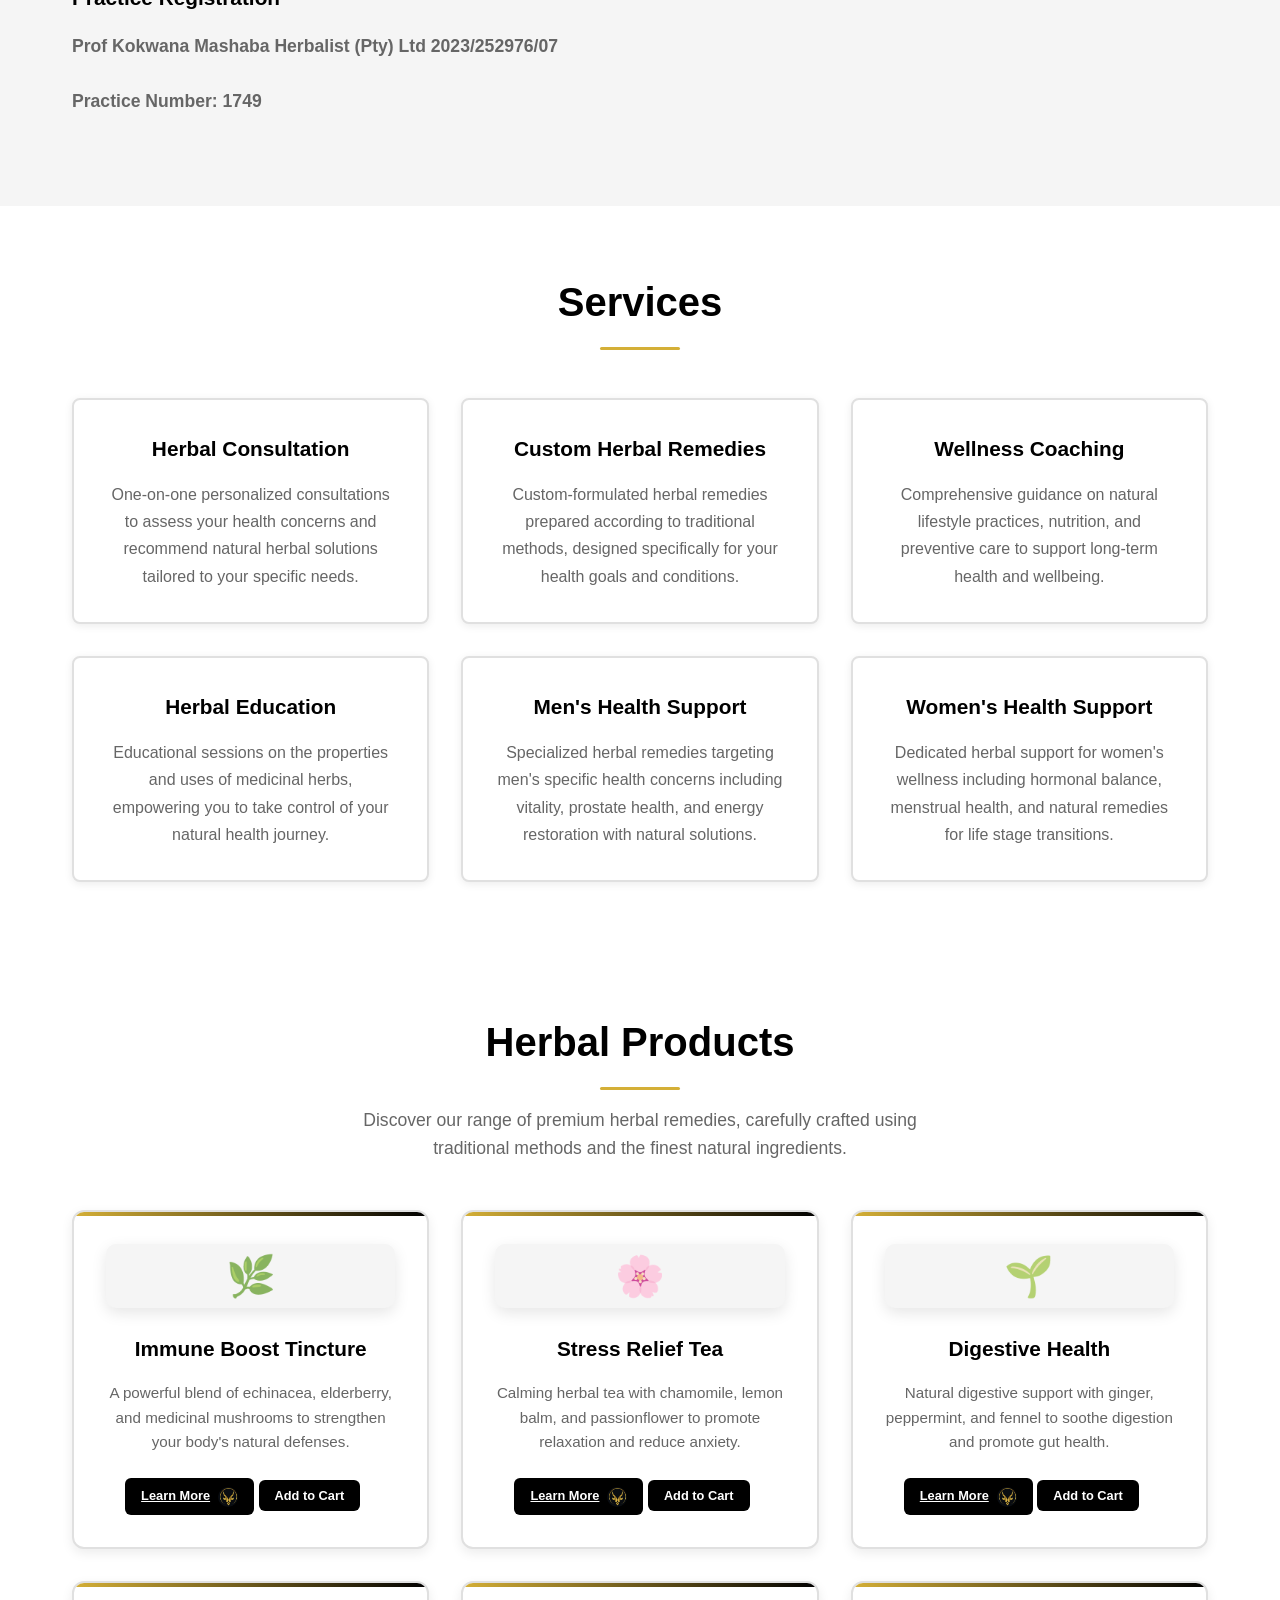
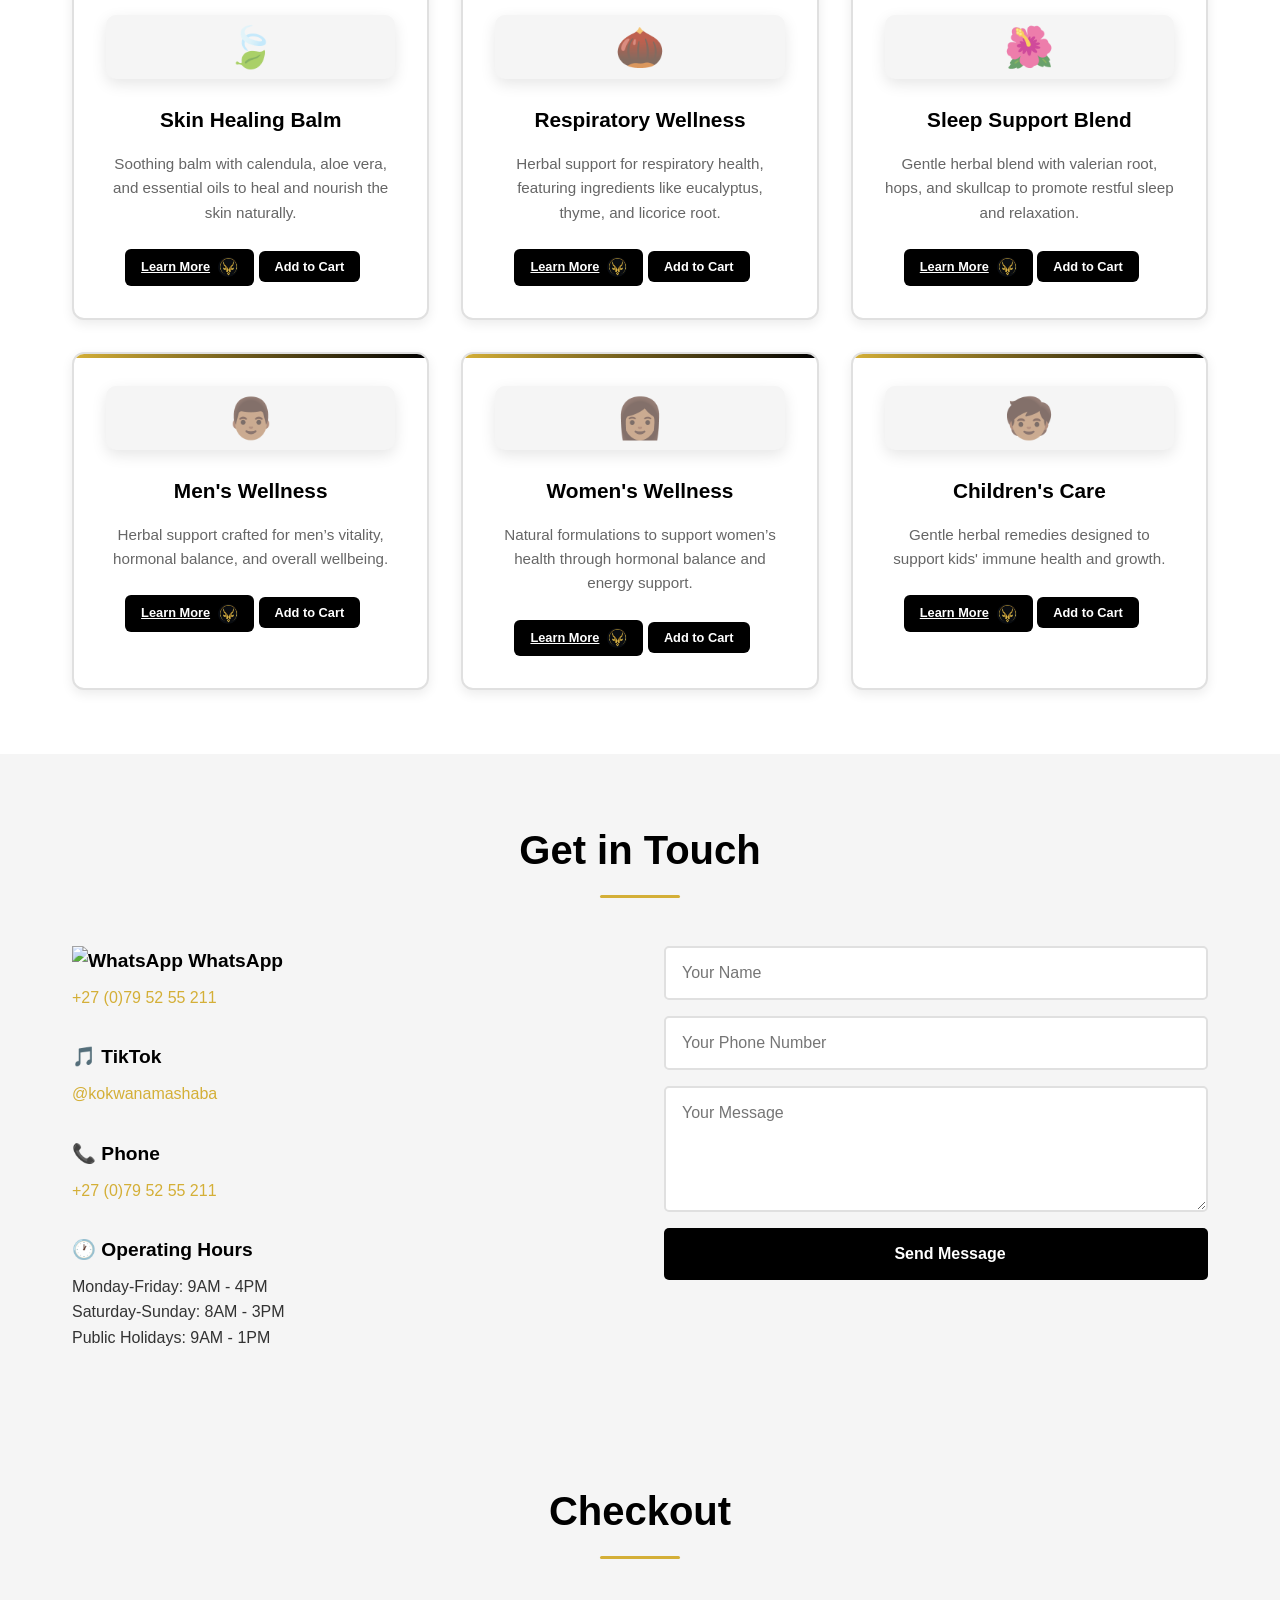
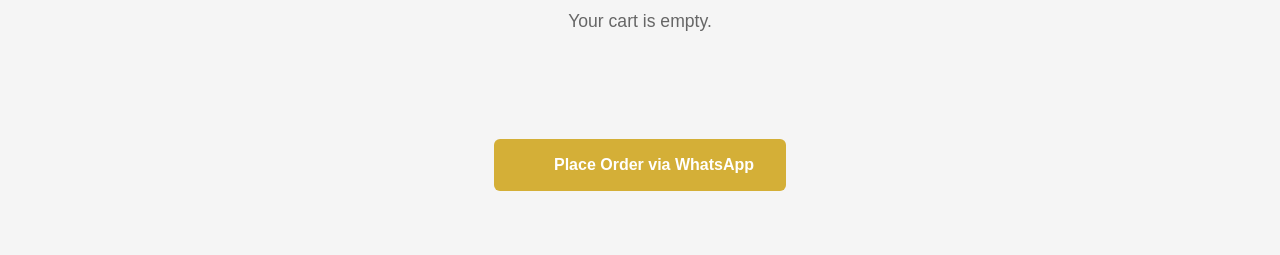
==== commit 25da4354: "Update men, women, and children icons to brown skin-tone emoji versions" ====
--- a/index.html
+++ b/index.html
@@ -157,7 +157,7 @@
                 </div>
                 <div class="product-card">
                     <div class="product-image">
-                        <div class="image-placeholder">👨</div>
+                        <div class="image-placeholder">👨🏽</div>
                     </div>
                     <h3>Men's Wellness</h3>
                     <p>Herbal support crafted for men’s vitality, hormonal balance, and overall wellbeing.</p>
@@ -166,7 +166,7 @@
                 </div>
                 <div class="product-card">
                     <div class="product-image">
-                        <div class="image-placeholder">👩</div>
+                        <div class="image-placeholder">👩🏽</div>
                     </div>
                     <h3>Women's Wellness</h3>
                     <p>Natural formulations to support women’s health through hormonal balance and energy support.</p>
@@ -175,7 +175,7 @@
                 </div>
                 <div class="product-card">
                     <div class="product-image">
-                        <div class="image-placeholder">🧒</div>
+                        <div class="image-placeholder">🧒🏽</div>
                     </div>
                     <h3>Children's Care</h3>
                     <p>Gentle herbal remedies designed to support kids' immune health and growth.</p>
--- a/style.css
+++ b/style.css
@@ -110,7 +110,11 @@
 
 /* Hero Section */
 .hero {
-    background: linear-gradient(135deg, rgba(0, 0, 0, 0.7) 0%, rgba(26, 26, 26, 0.7) 100%), url('asset/landing.jpg') center/cover no-repeat;
+    background-color: #111;
+    background-image: linear-gradient(135deg, rgba(0, 0, 0, 0.7) 0%, rgba(26, 26, 26, 0.7) 100%), url('asset/landing.jpg');
+    background-position: center;
+    background-size: cover;
+    background-repeat: no-repeat;
     color: var(--white);
     padding: 8rem 2rem;
     text-align: center;
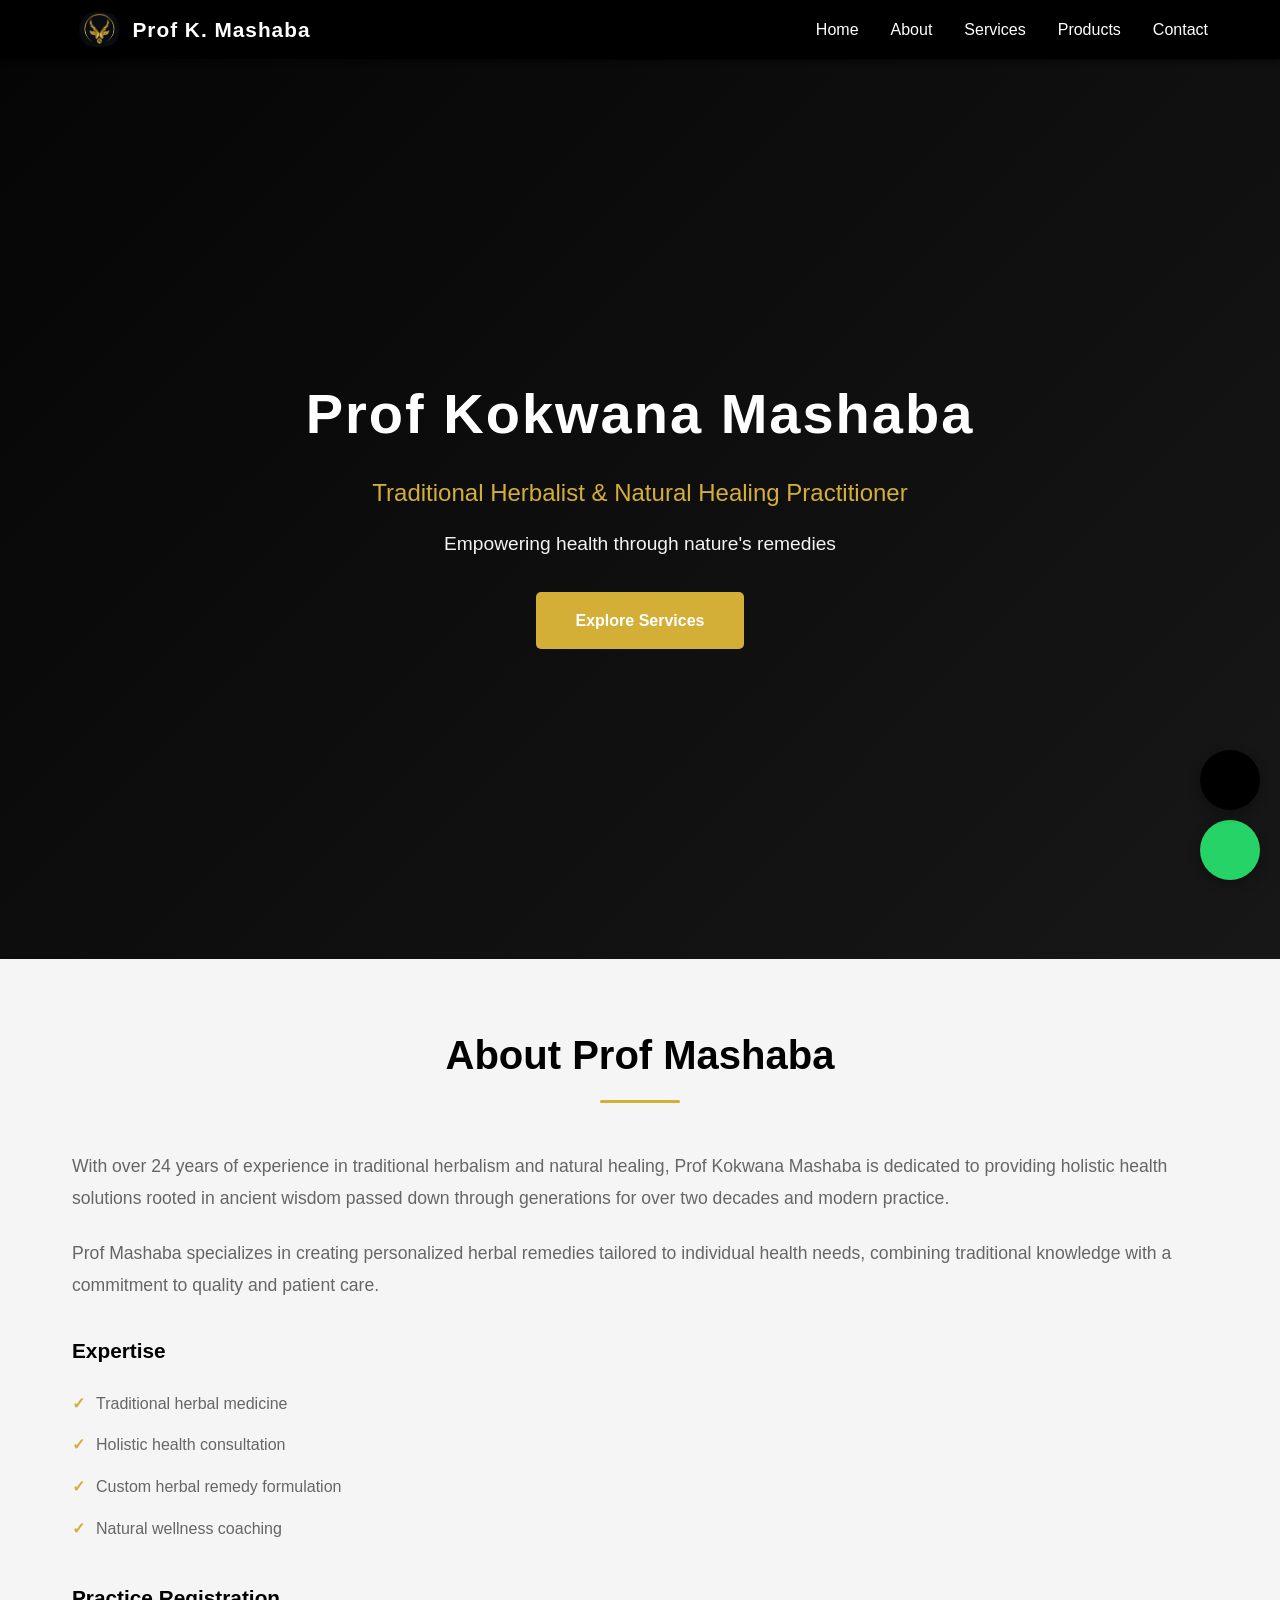
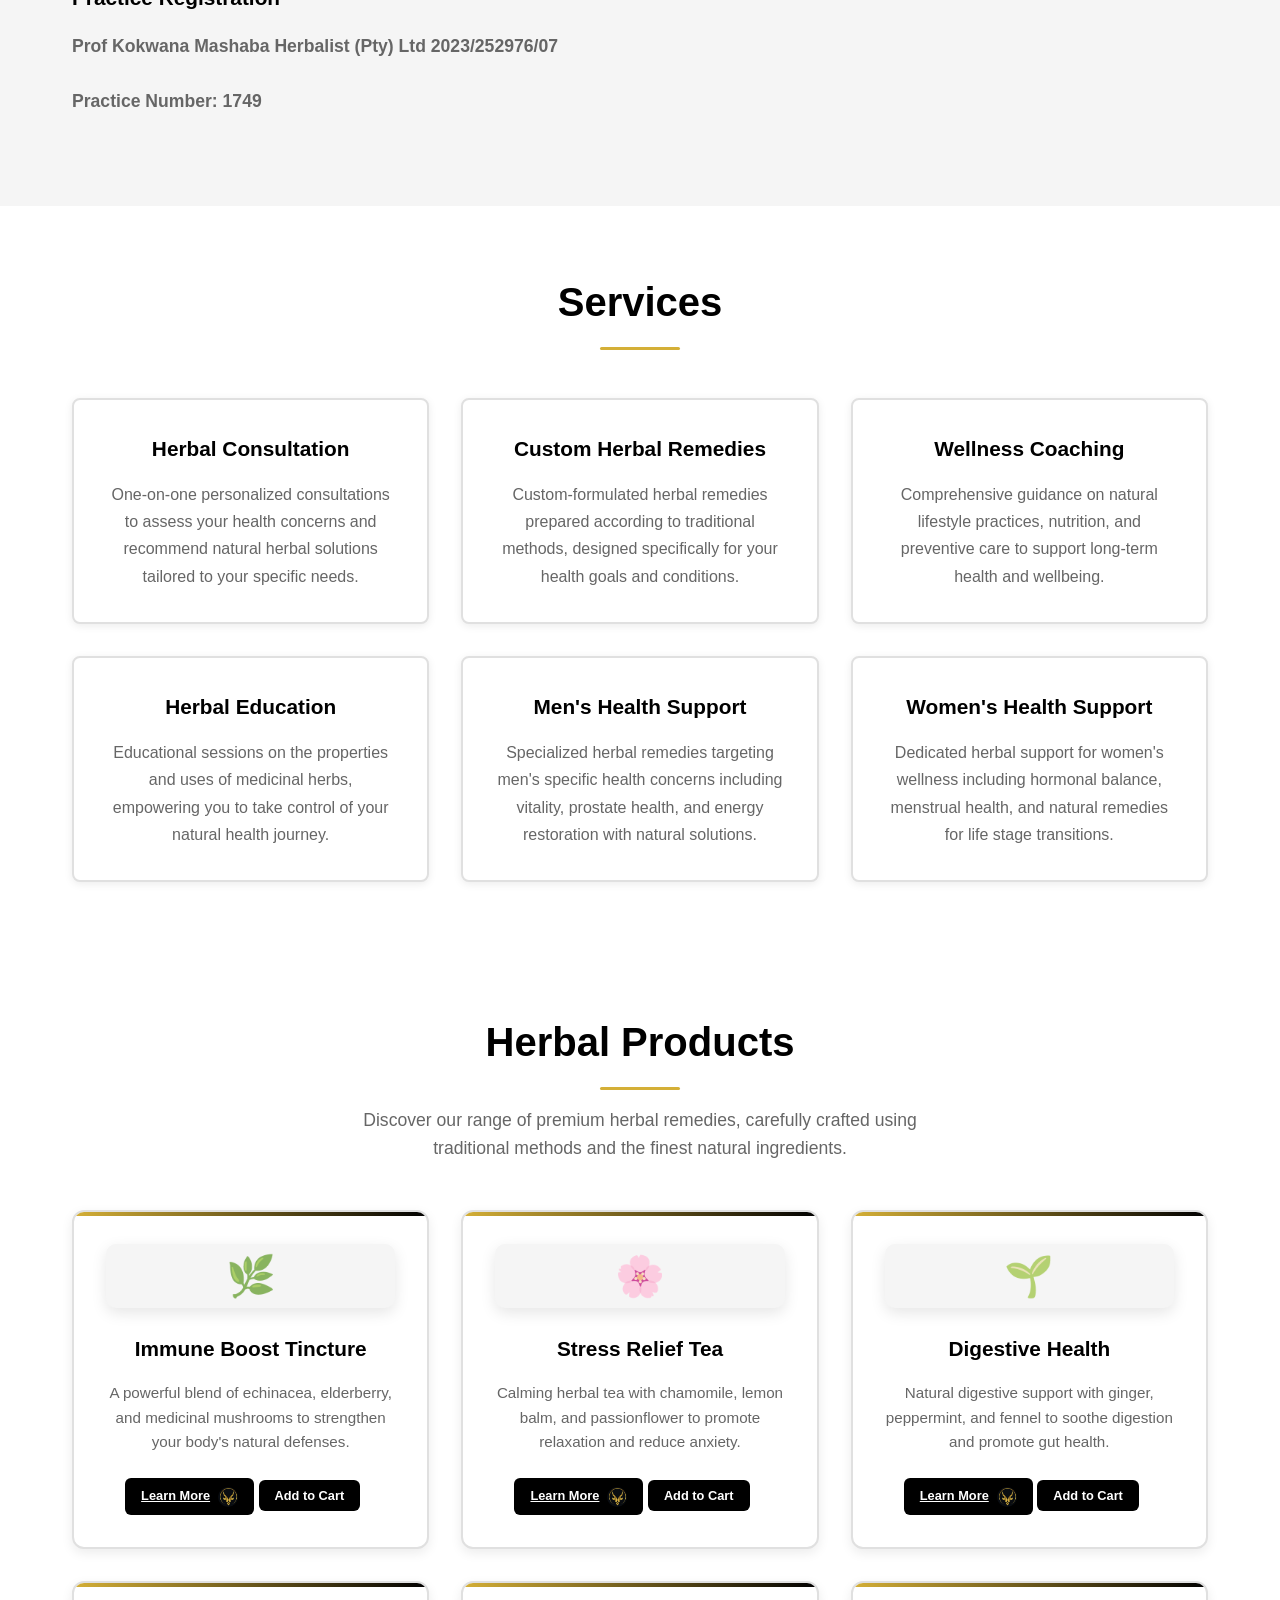
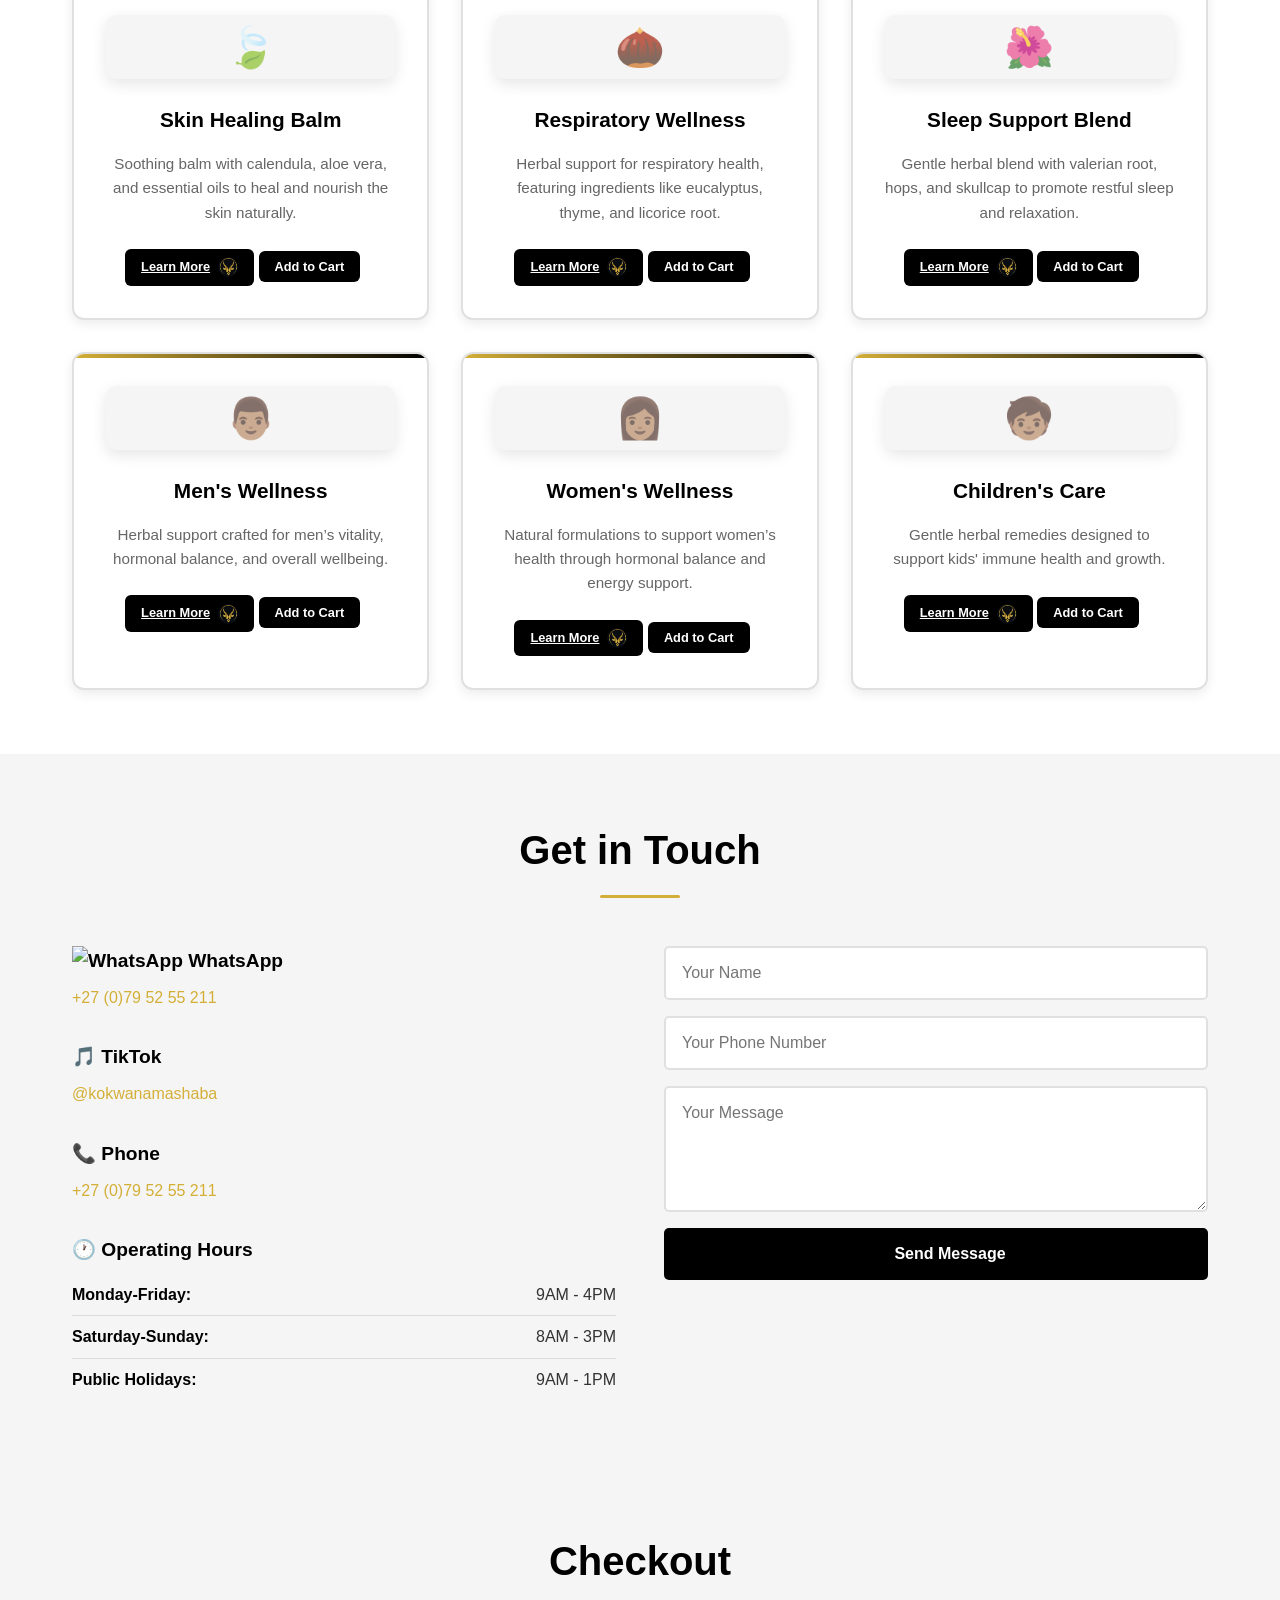
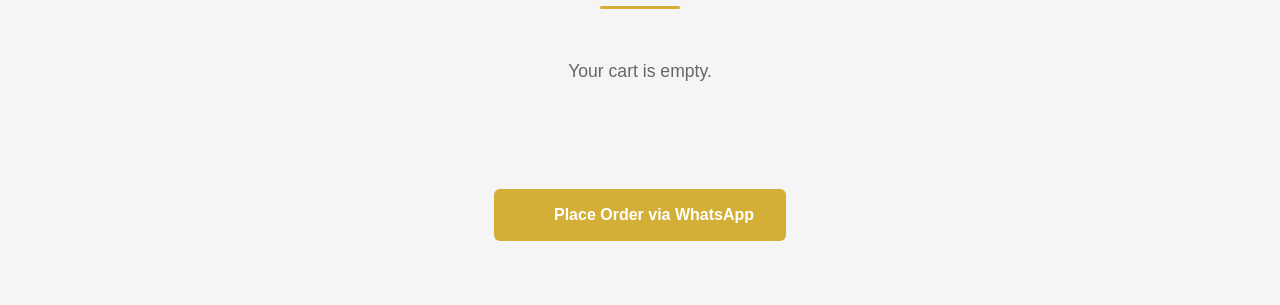
==== commit 6965ee74: "Style operating hours section with list format and responsive design" ====
--- a/index.html
+++ b/index.html
@@ -206,7 +206,11 @@
                     </div>
                     <div class="info-item">
                         <h3>🕐 Operating Hours</h3>
-                        <p>Monday-Friday: 9AM - 4PM<br>Saturday-Sunday: 8AM - 3PM<br>Public Holidays: 9AM - 1PM</p>
+                        <ul class="hours-list">
+                            <li><strong>Monday-Friday:</strong> 9AM - 4PM</li>
+                            <li><strong>Saturday-Sunday:</strong> 8AM - 3PM</li>
+                            <li><strong>Public Holidays:</strong> 9AM - 1PM</li>
+                        </ul>
                     </div>
                 </div>
                 <form class="contact-form">
--- a/style.css
+++ b/style.css
@@ -578,6 +578,29 @@
     color: var(--primary-color);
 }
 
+.hours-list {
+    list-style: none;
+    padding: 0;
+    margin: 0;
+}
+
+.hours-list li {
+    padding: 0.5rem 0;
+    border-bottom: 1px solid rgba(0, 0, 0, 0.1);
+    display: flex;
+    justify-content: space-between;
+    align-items: center;
+}
+
+.hours-list li:last-child {
+    border-bottom: none;
+}
+
+.hours-list li strong {
+    color: var(--primary-color);
+    font-weight: 600;
+}
+
 .contact-form {
     display: flex;
     flex-direction: column;
@@ -1054,6 +1077,12 @@
         width: 26px;
         height: 26px;
     }
+
+    .hours-list li {
+        flex-direction: column;
+        align-items: flex-start;
+        gap: 0.25rem;
+    }
 }
 
 @media (max-width: 412px) {
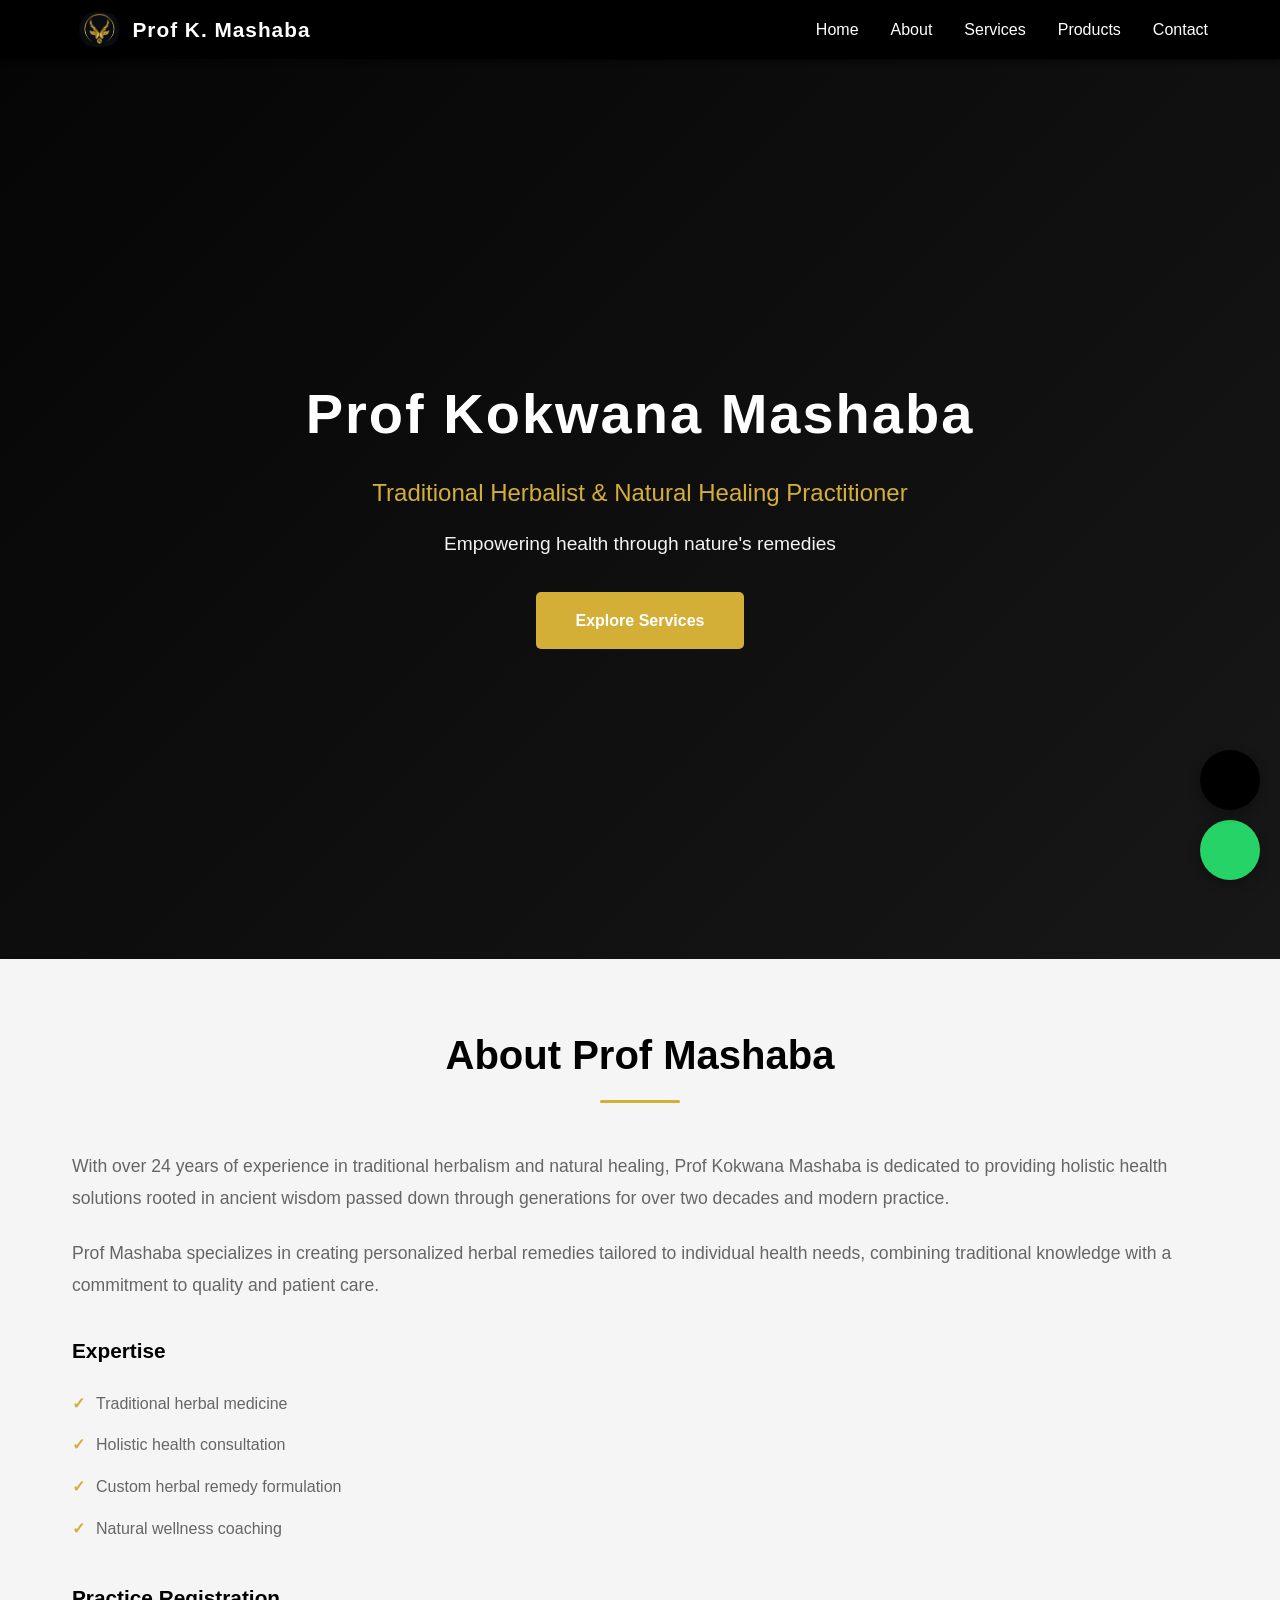
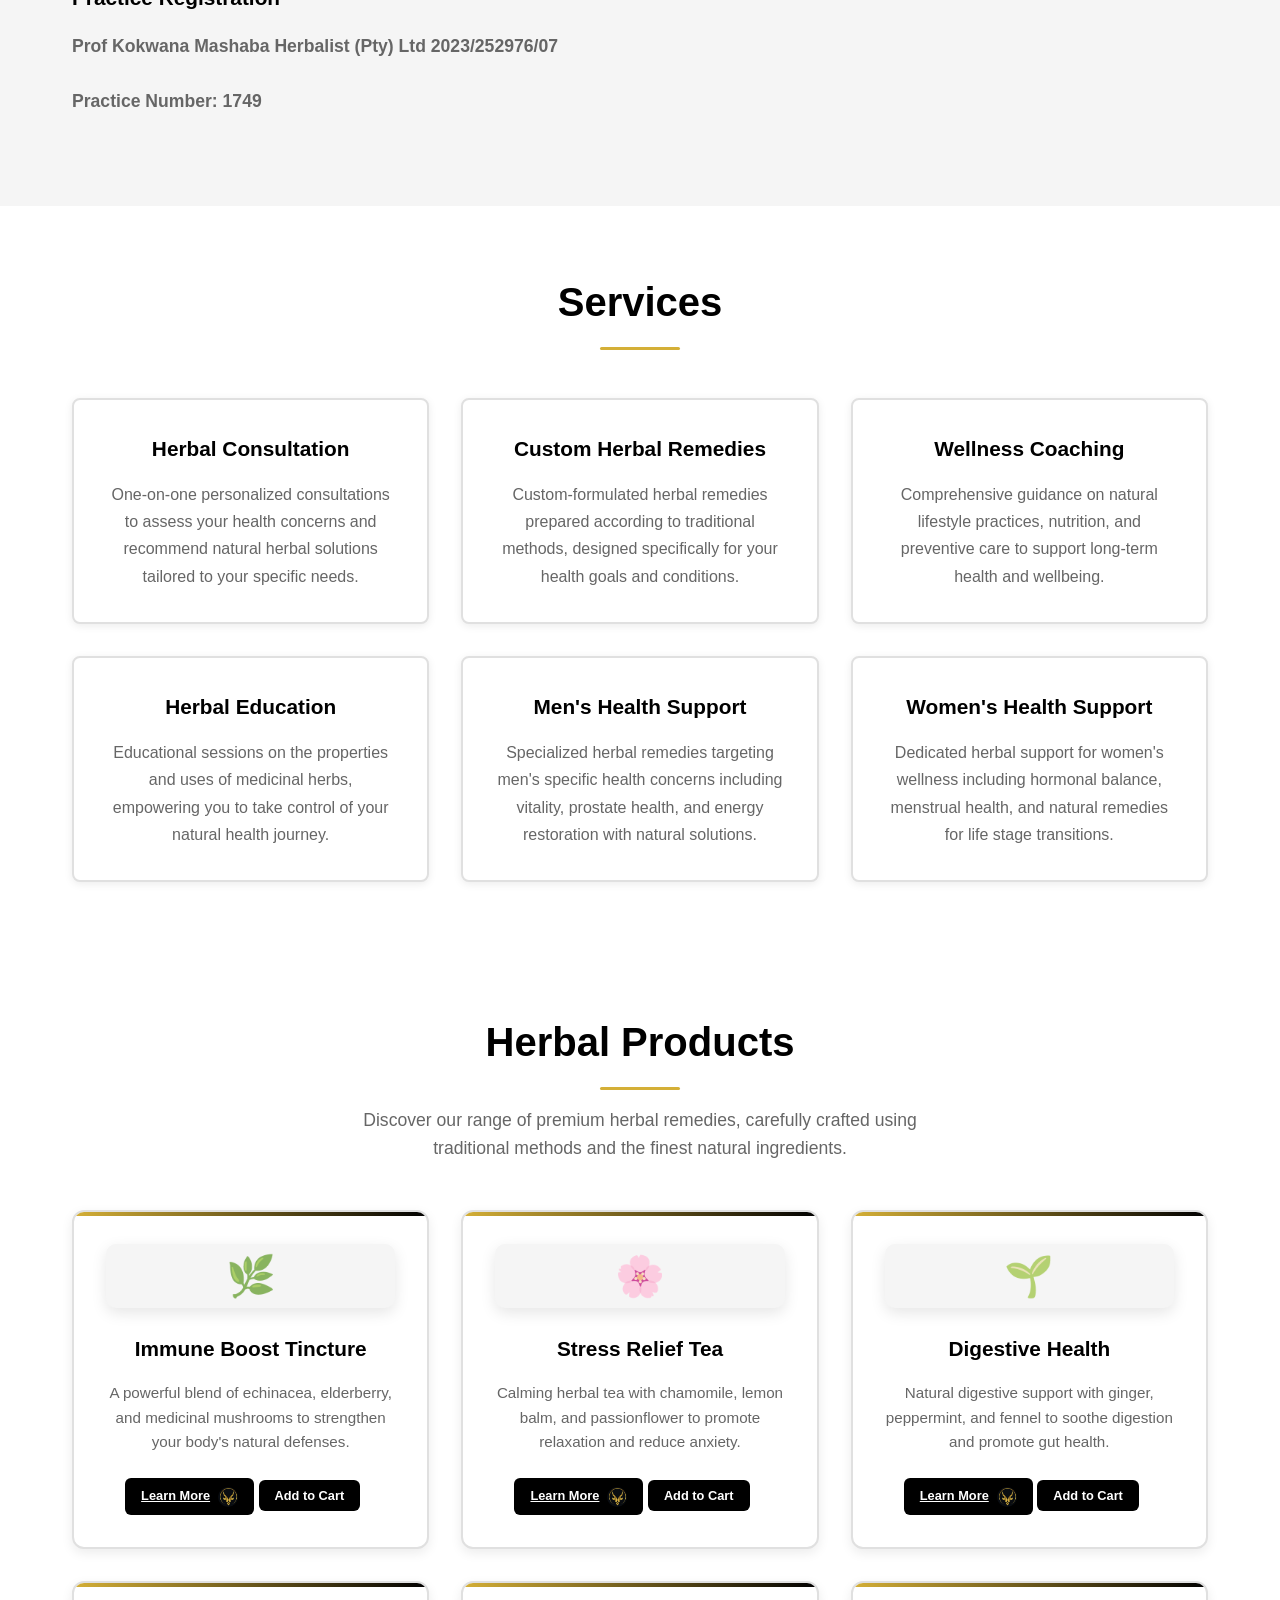
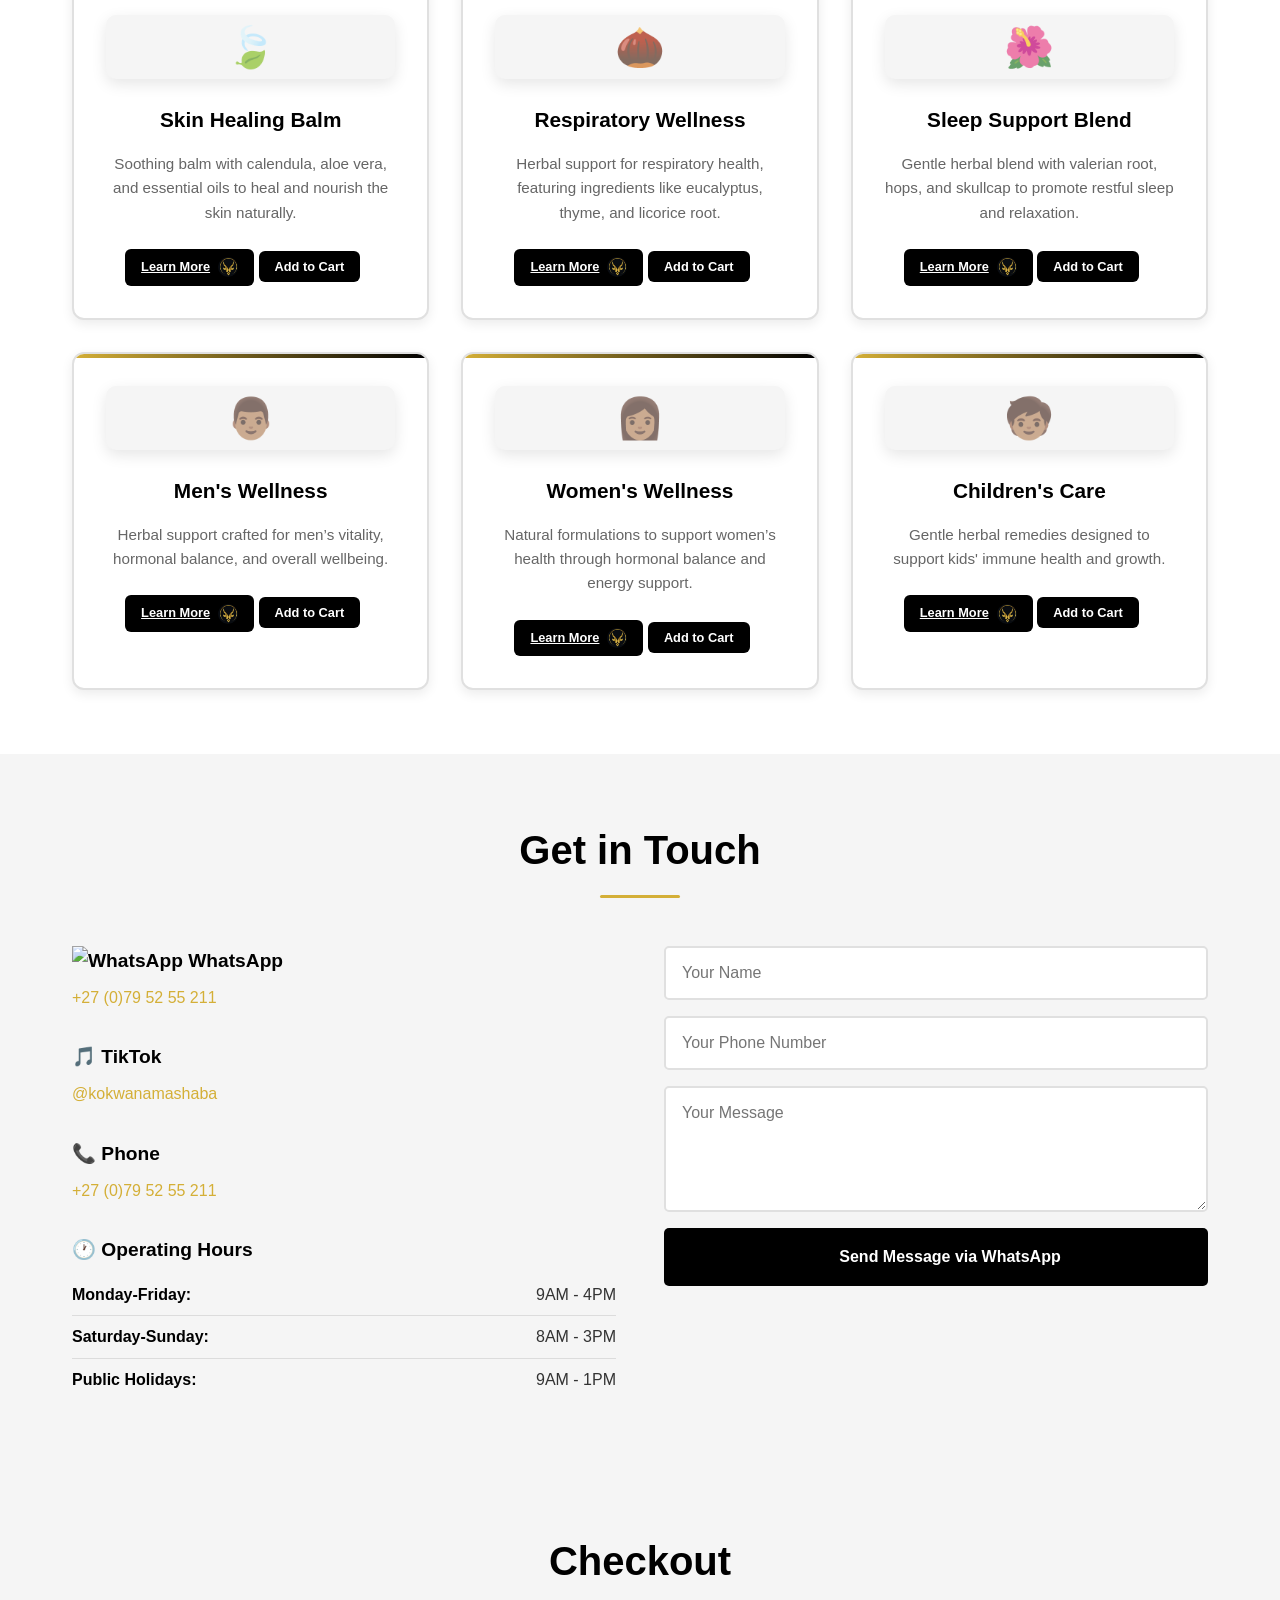
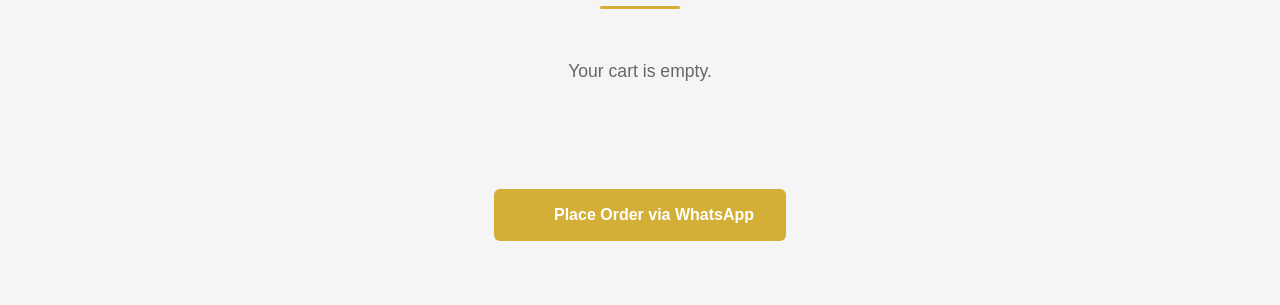
==== commit 2b19fd47: "Link submit button to WhatsApp with pre-filled message" ====
--- a/index.html
+++ b/index.html
@@ -217,7 +217,7 @@
                     <input type="text" placeholder="Your Name" required aria-label="Your Name">
                     <input type="tel" placeholder="Your Phone Number" required aria-label="Your Phone Number">
                     <textarea placeholder="Your Message" rows="5" required aria-label="Your Message"></textarea>
-                    <button type="submit" class="submit-button">Send Message</button>
+                    <a href="https://wa.me/27795255211?text=Hello%20Prof%20Kokwana%20Mashaba%2C%20I%20would%20like%20to%20inquire%20about%20your%20herbal%20services." target="_blank" class="submit-button">Send Message via WhatsApp</a>
                 </form>
             </div>
         </div>
--- a/style.css
+++ b/style.css
@@ -639,6 +639,7 @@
     justify-content: center;
     gap: 0.5rem;
     position: relative;
+    text-decoration: none;
 }
 
 .submit-button::before {
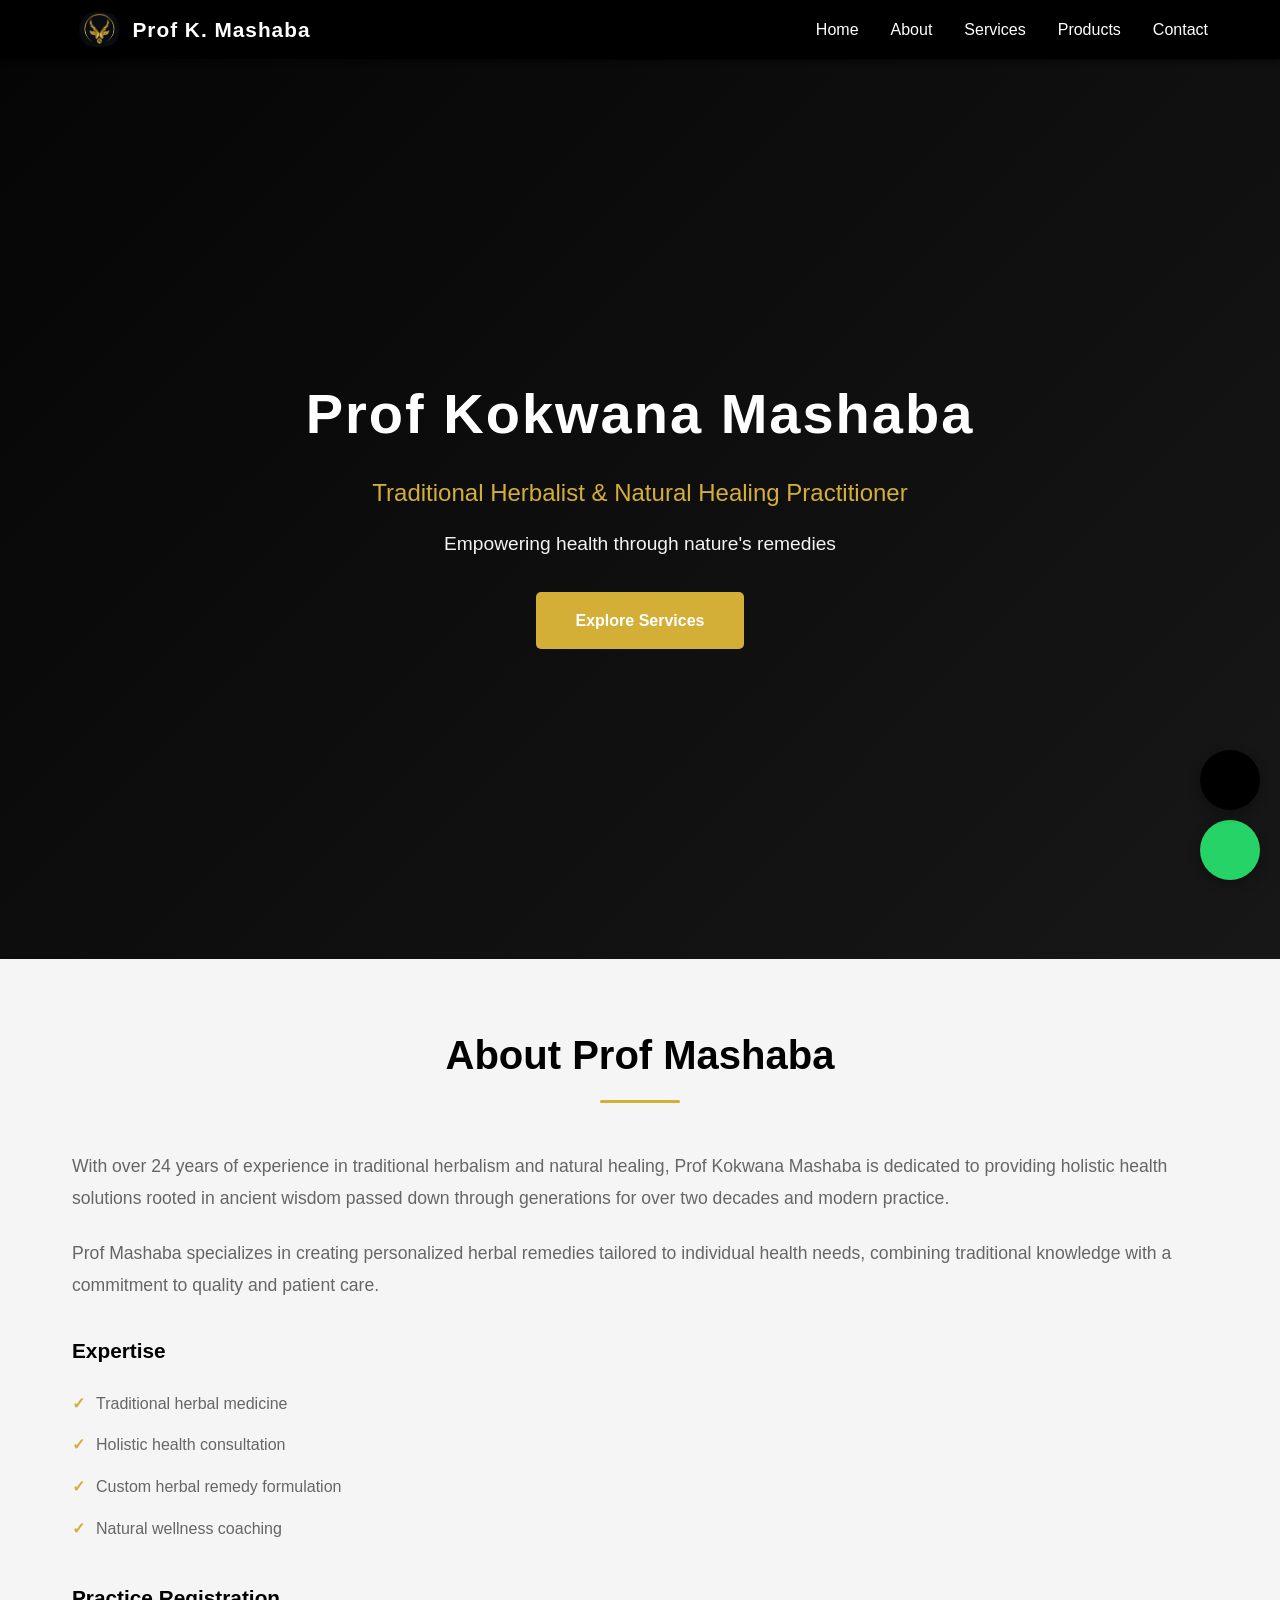
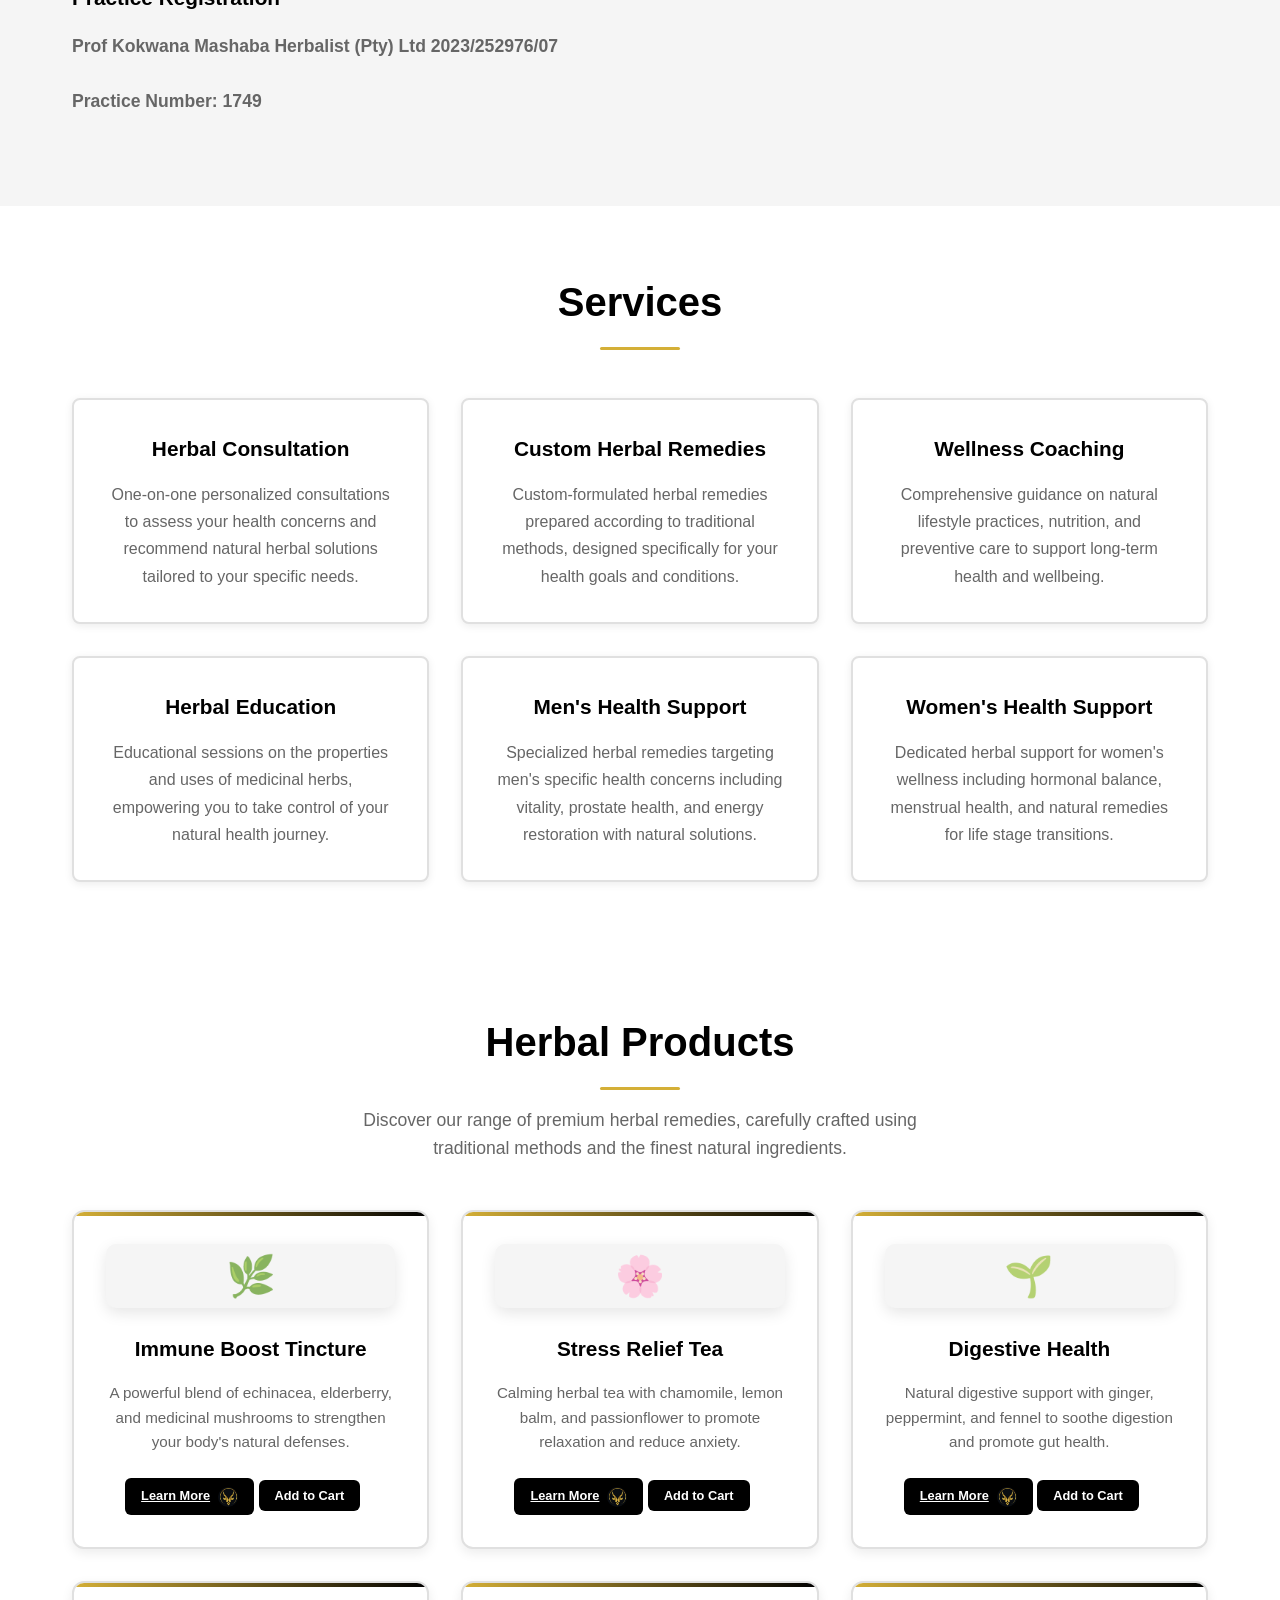
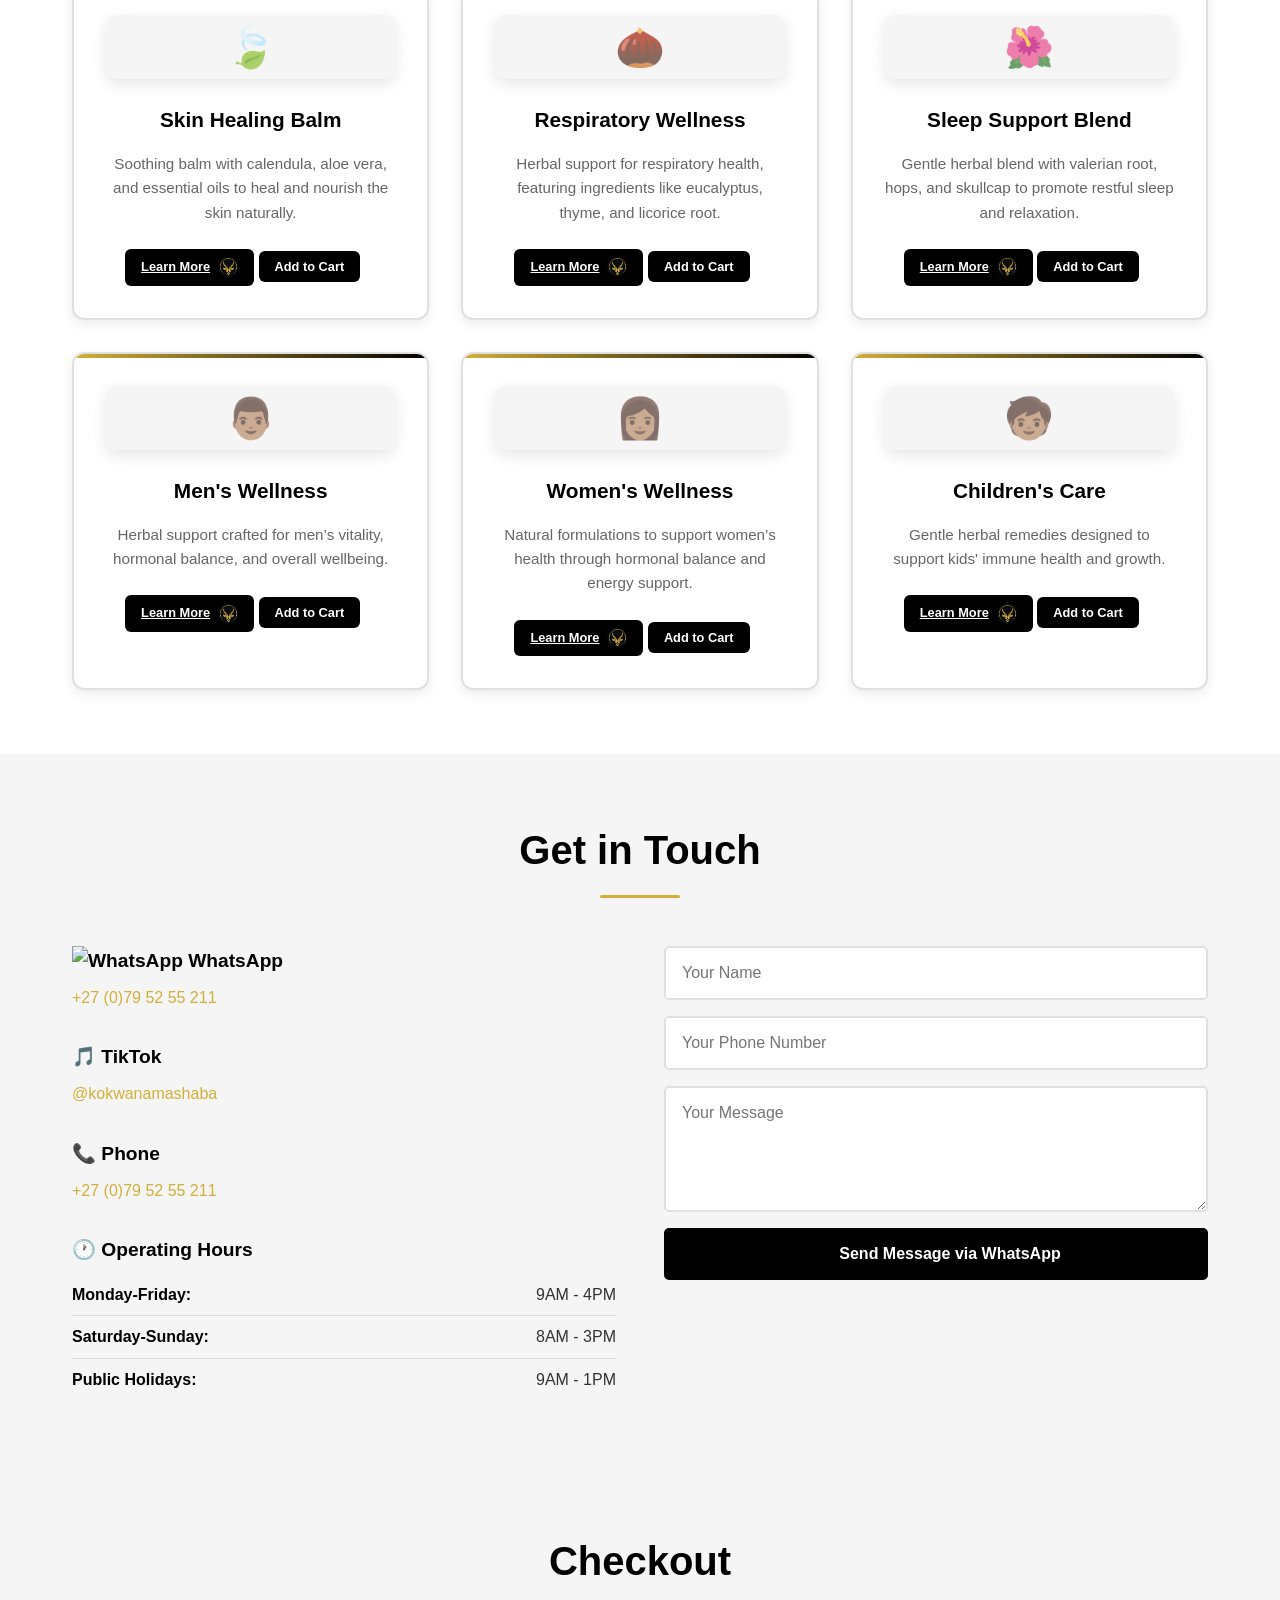
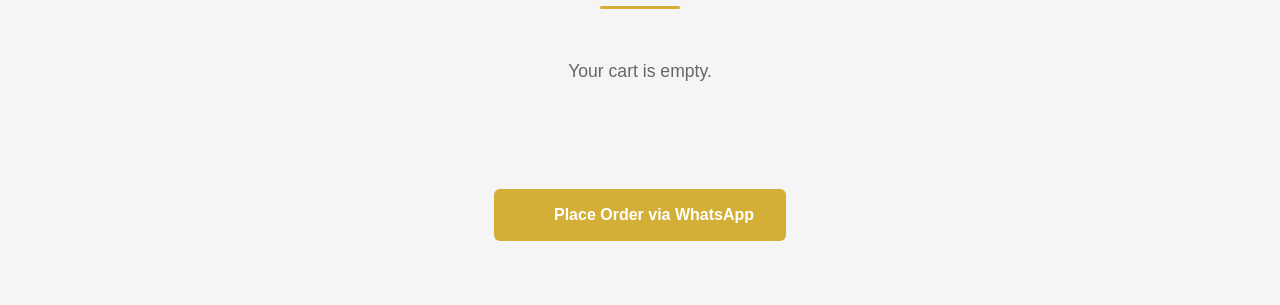
==== commit a7fc7a48: "Submit contact form inputs to WhatsApp with dynamic message" ====
--- a/index.html
+++ b/index.html
@@ -214,10 +214,10 @@
                     </div>
                 </div>
                 <form class="contact-form">
-                    <input type="text" placeholder="Your Name" required aria-label="Your Name">
-                    <input type="tel" placeholder="Your Phone Number" required aria-label="Your Phone Number">
-                    <textarea placeholder="Your Message" rows="5" required aria-label="Your Message"></textarea>
-                    <a href="https://wa.me/27795255211?text=Hello%20Prof%20Kokwana%20Mashaba%2C%20I%20would%20like%20to%20inquire%20about%20your%20herbal%20services." target="_blank" class="submit-button">Send Message via WhatsApp</a>
+                    <input id="contact-name" type="text" placeholder="Your Name" required aria-label="Your Name">
+                    <input id="contact-phone" type="tel" placeholder="Your Phone Number" required aria-label="Your Phone Number">
+                    <textarea id="contact-message" placeholder="Your Message" rows="5" required aria-label="Your Message"></textarea>
+                    <button type="submit" class="submit-button">Send Message via WhatsApp</button>
                 </form>
             </div>
         </div>
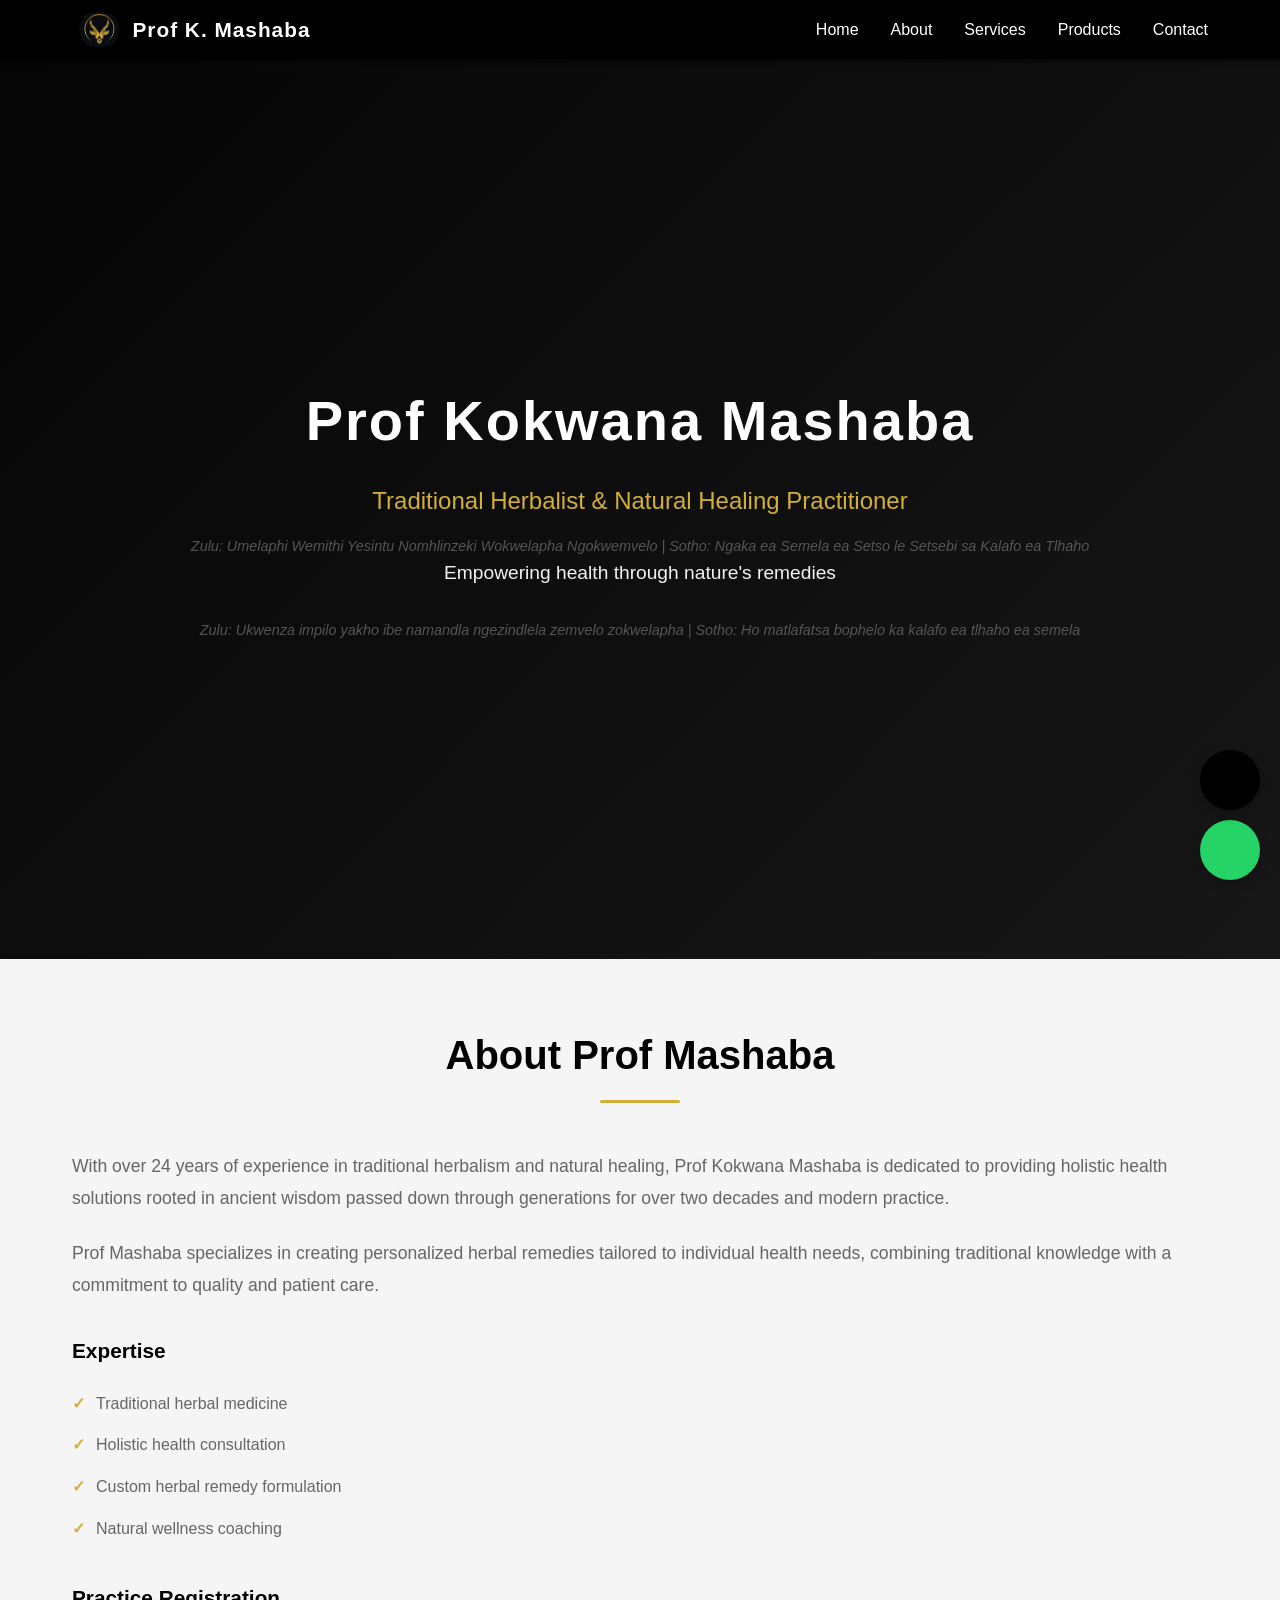
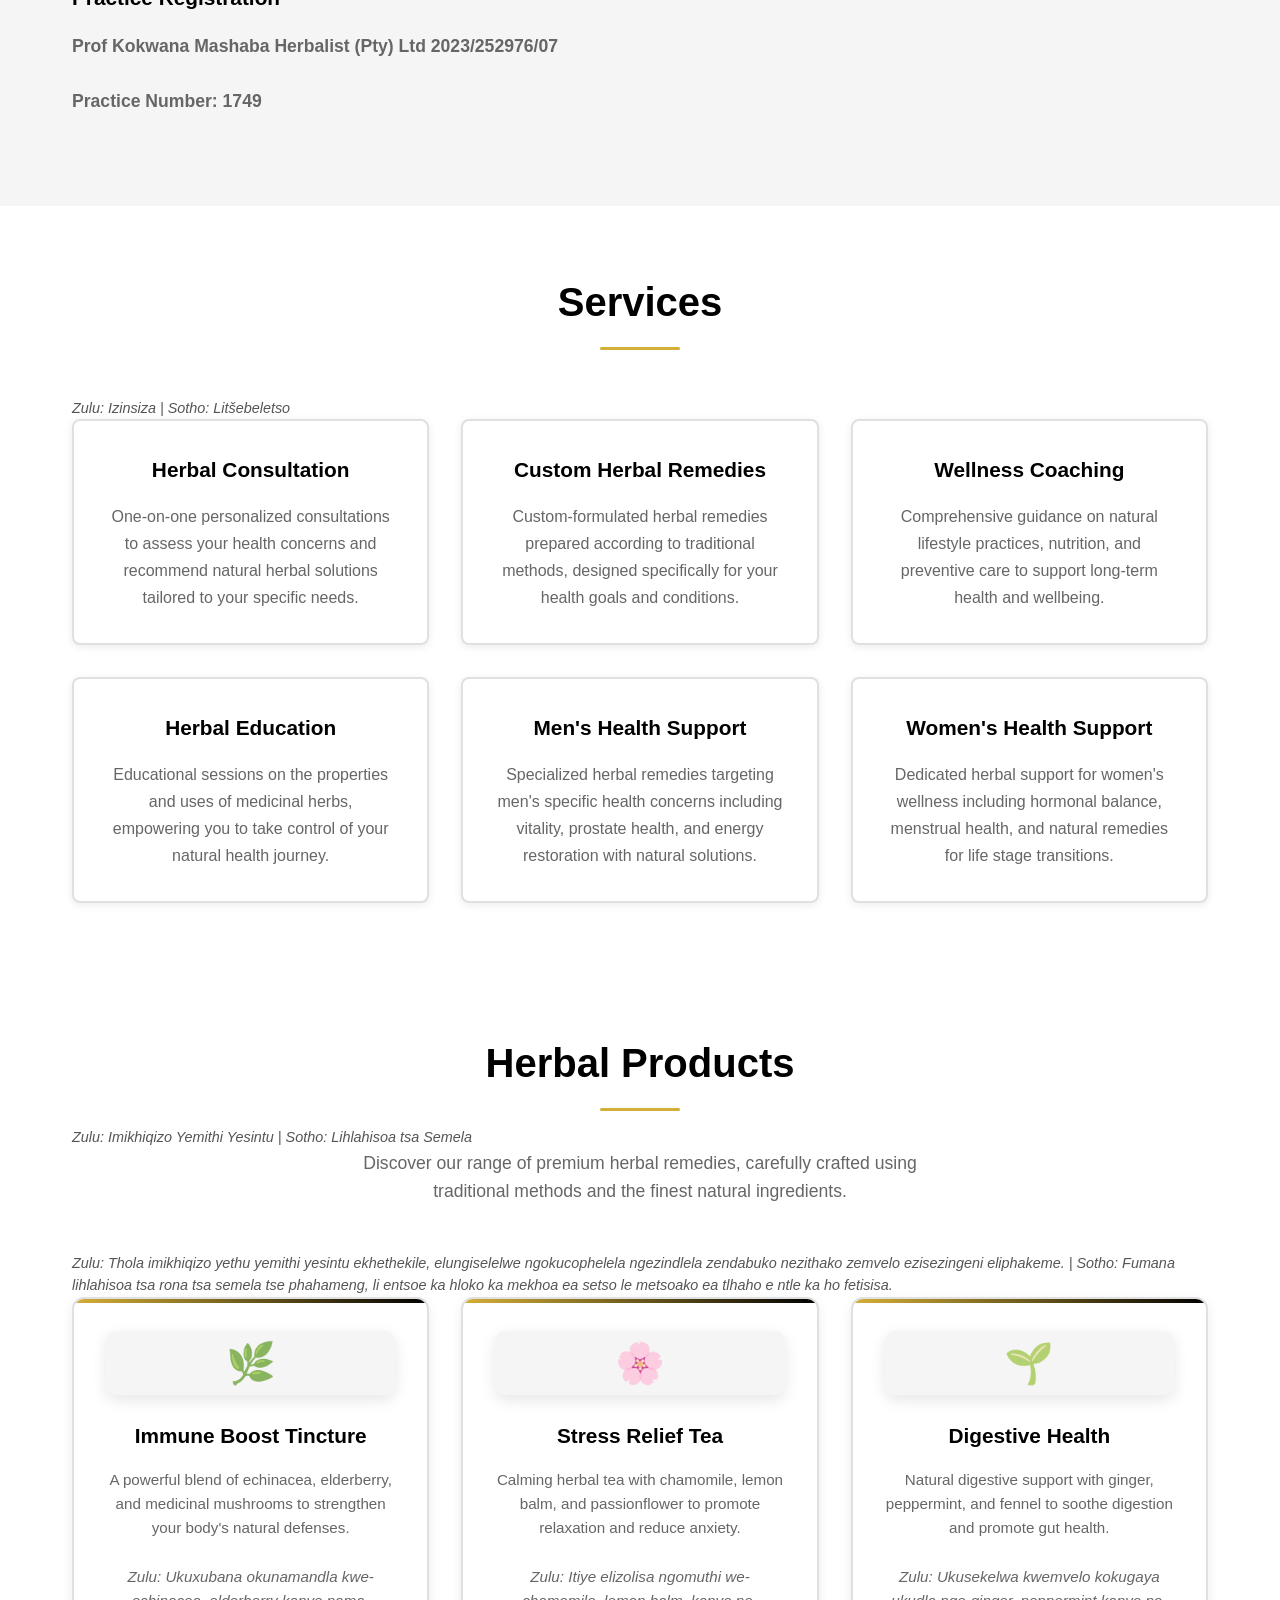
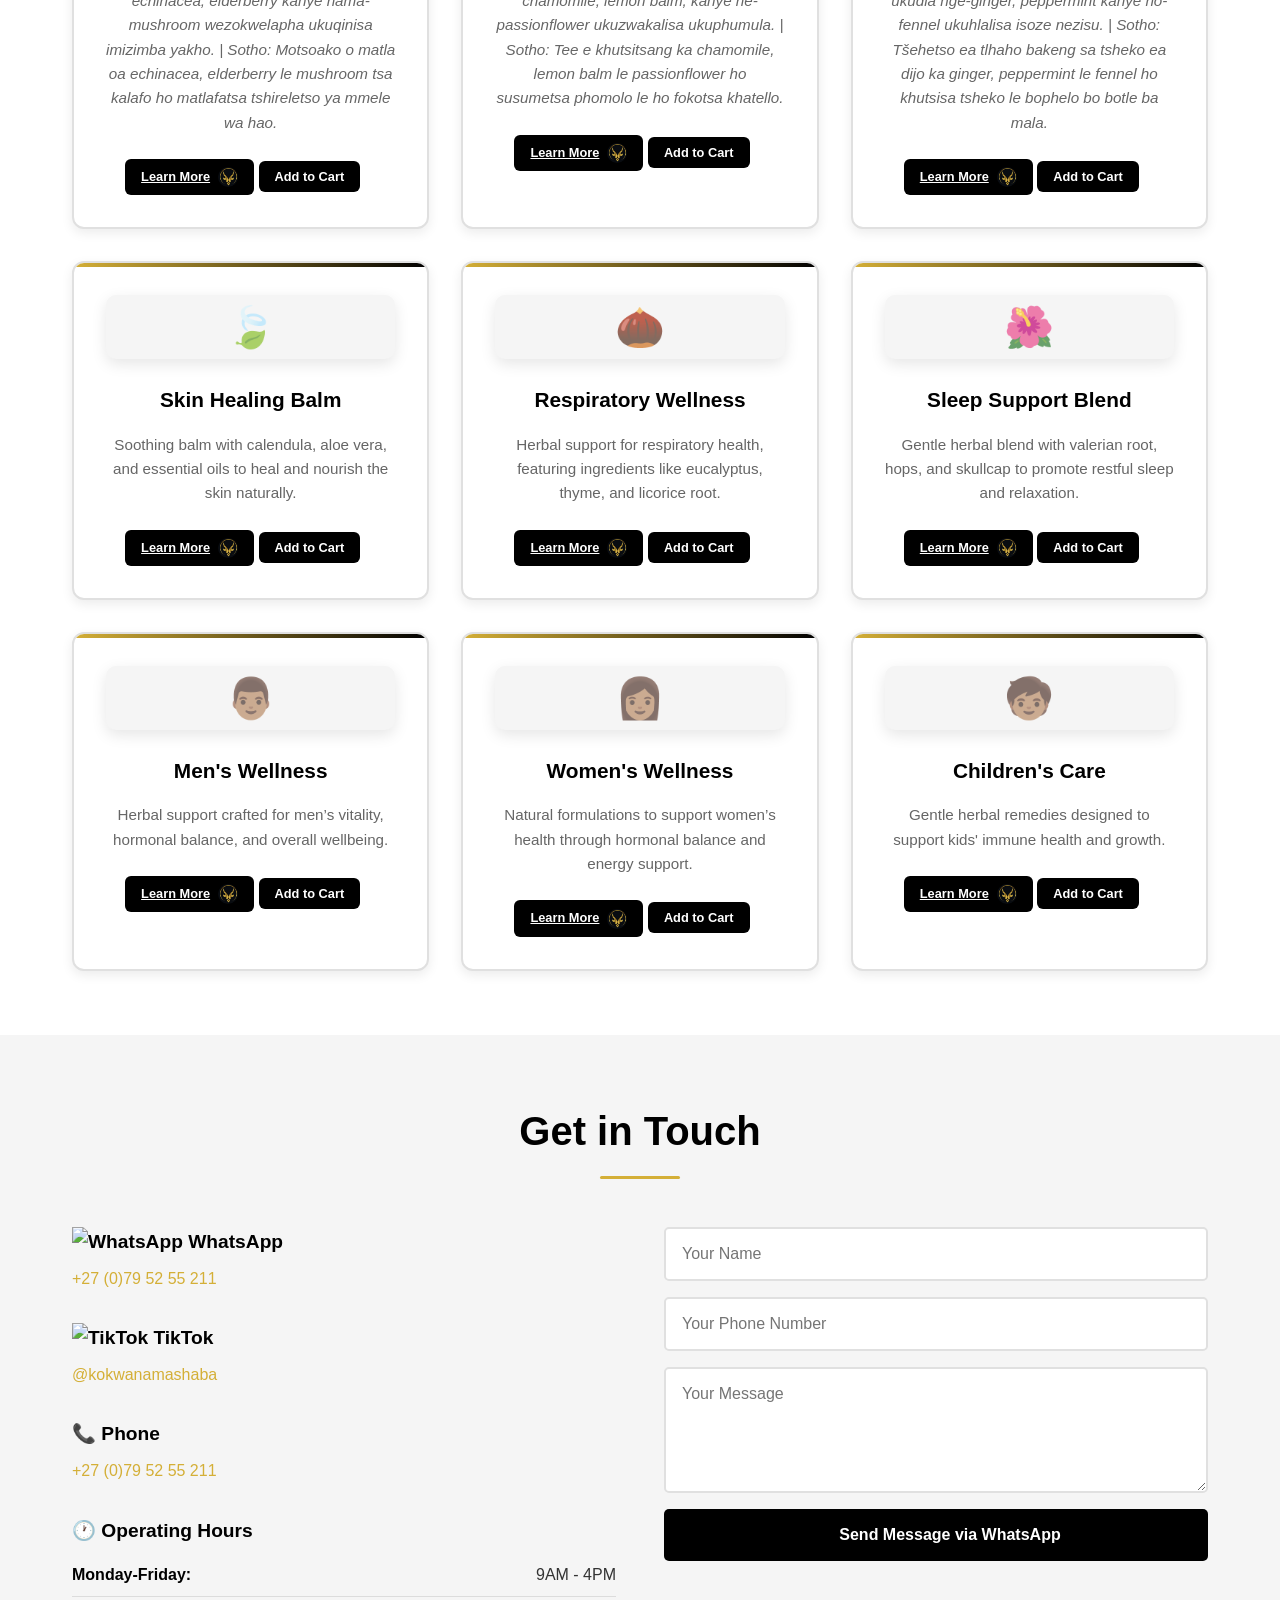
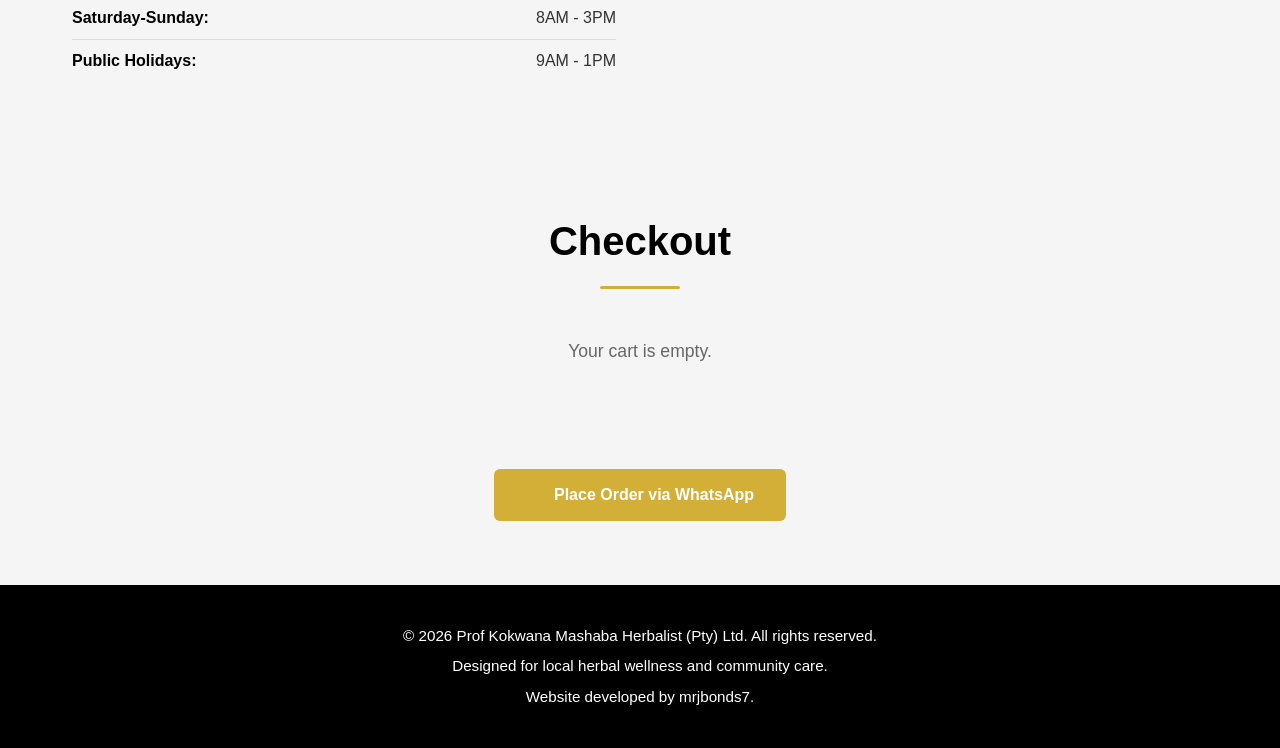
==== commit 48575771: "Add Zulu and Sotho translations, footer with copyright and developer credits" ====
--- a/index.html
+++ b/index.html
@@ -1,243 +1,265 @@
-<!DOCTYPE html>
-<html lang="en">
-<head>
-    <meta charset="UTF-8">
-    <meta name="viewport" content="width=device-width, initial-scale=1.0">
-    <title>Prof Kokwana Mashaba - Herbalist</title>
-    <link rel="stylesheet" href="style.css">
-</head>
-<body>
-    <!-- Navigation -->
-    <nav class="navbar">
-        <div class="nav-container">
-            <div class="logo">
-                <img src="asset/4.jpg" alt="Prof K. Mashaba Logo" class="logo-img">
-                <span>Prof K. Mashaba</span>
-            </div>
-            <ul class="nav-menu">
-                <li><a href="#home">Home</a></li>
-                <li><a href="#about">About</a></li>
-                <li><a href="#services">Services</a></li>
-                <li><a href="#products">Products</a></li>
-                <li><a href="#contact">Contact</a></li>
-            </ul>
-            <div class="hamburger">
-                <span class="bar"></span>
-                <span class="bar"></span>
-                <span class="bar"></span>
-            </div>
-        </div>
-    </nav>
-
-    <!-- Home Section -->
-    <section id="home" class="hero">
-        <div class="hero-content">
-            <h1>Prof Kokwana Mashaba</h1>
-            <p class="subtitle">Traditional Herbalist & Natural Healing Practitioner</p>
-            <p class="hero-tagline">Empowering health through nature's remedies</p>
-            <a href="#services" class="cta-button">Explore Services</a>
-        </div>
-    </section>
-
-    <!-- About Section -->
-    <section id="about" class="about">
-        <div class="container">
-            <h2>About Prof Mashaba</h2>
-            <div class="about-content">
-                <div class="about-text">
-                    <p>With over 24 years of experience in traditional herbalism and natural healing, Prof Kokwana Mashaba is dedicated to providing holistic health solutions rooted in ancient wisdom passed down through generations for over two decades and modern practice.</p>
-                    <p>Prof Mashaba specializes in creating personalized herbal remedies tailored to individual health needs, combining traditional knowledge with a commitment to quality and patient care.</p>
-                    <h3>Expertise</h3>
-                    <ul>
-                        <li>Traditional herbal medicine</li>
-                        <li>Holistic health consultation</li>
-                        <li>Custom herbal remedy formulation</li>
-                        <li>Natural wellness coaching</li>
-                    </ul>
-                    <h3>Practice Registration</h3>
-                    <p><strong>Prof Kokwana Mashaba Herbalist (Pty) Ltd 2023/252976/07</strong></p>
-                    <p><strong>Practice Number: 1749</strong></p>
-                </div>
-            </div>
-        </div>
-    </section>
-
-    <!-- Services Section -->
-    <section id="services" class="services">
-        <div class="container">
-            <h2>Services</h2>
-            <div class="services-grid">
-                <div class="service-card">
-                    <h3>Herbal Consultation</h3>
-                    <p>One-on-one personalized consultations to assess your health concerns and recommend natural herbal solutions tailored to your specific needs.</p>
-                </div>
-                <div class="service-card">
-                    <h3>Custom Herbal Remedies</h3>
-                    <p>Custom-formulated herbal remedies prepared according to traditional methods, designed specifically for your health goals and conditions.</p>
-                </div>
-                <div class="service-card">
-                    <h3>Wellness Coaching</h3>
-                    <p>Comprehensive guidance on natural lifestyle practices, nutrition, and preventive care to support long-term health and wellbeing.</p>
-                </div>
-                <div class="service-card">
-                    <h3>Herbal Education</h3>
-                    <p>Educational sessions on the properties and uses of medicinal herbs, empowering you to take control of your natural health journey.</p>
-                </div>
-                <div class="service-card">
-                    <h3>Men's Health Support</h3>
-                    <p>Specialized herbal remedies targeting men's specific health concerns including vitality, prostate health, and energy restoration with natural solutions.</p>
-                </div>
-                <div class="service-card">
-                    <h3>Women's Health Support</h3>
-                    <p>Dedicated herbal support for women's wellness including hormonal balance, menstrual health, and natural remedies for life stage transitions.</p>
-                </div>
-            </div>
-        </div>
-    </section>
-
-    <!-- Products Section -->
-    <section id="products" class="products">
-        <div class="container">
-            <h2>Herbal Products</h2>
-            <p class="products-intro">Discover our range of premium herbal remedies, carefully crafted using traditional methods and the finest natural ingredients.</p>
-            <div class="products-grid">
-                <div class="product-card">
-                    <div class="product-image">
-                        <div class="image-placeholder">🌿</div>
-                    </div>
-                    <h3>Immune Boost Tincture</h3>
-                    <p>A powerful blend of echinacea, elderberry, and medicinal mushrooms to strengthen your body's natural defenses.</p>
-                    <a href="immune-boost-tincture.html" class="product-button" target="_self">Learn More</a>
-                    <button class="add-to-cart" data-product="Immune Boost Tincture">Add to Cart</button>
-                </div>
-                <div class="product-card">
-                    <div class="product-image">
-                        <div class="image-placeholder">🌸</div>
-                    </div>
-                    <h3>Stress Relief Tea</h3>
-                    <p>Calming herbal tea with chamomile, lemon balm, and passionflower to promote relaxation and reduce anxiety.</p>
-                    <a href="stress-relief-tea.html" class="product-button">Learn More</a>
-                    <button class="add-to-cart" data-product="Stress Relief Tea">Add to Cart</button>
-                </div>
-                <div class="product-card">
-                    <div class="product-image">
-                        <div class="image-placeholder">🌱</div>
-                    </div>
-                    <h3>Digestive Health</h3>
-                    <p>Natural digestive support with ginger, peppermint, and fennel to soothe digestion and promote gut health.</p>
-                    <a href="digestive-health.html" class="product-button" target="_self">Learn More</a>
-                    <button class="add-to-cart" data-product="Digestive Health">Add to Cart</button>
-                </div>
-                <div class="product-card">
-                    <div class="product-image">
-                        <div class="image-placeholder">🍃</div>
-                    </div>
-                    <h3>Skin Healing Balm</h3>
-                    <p>Soothing balm with calendula, aloe vera, and essential oils to heal and nourish the skin naturally.</p>
-                    <a href="skin-healing-balm.html" class="product-button" target="_self">Learn More</a>
-                    <button class="add-to-cart" data-product="Skin Healing Balm">Add to Cart</button>
-                </div>
-                <div class="product-card">
-                    <div class="product-image">
-                        <div class="image-placeholder">🌰</div>
-                    </div>
-                    <h3>Respiratory Wellness</h3>
-                    <p>Herbal support for respiratory health, featuring ingredients like eucalyptus, thyme, and licorice root.</p>
-                    <a href="respiratory-wellness.html" class="product-button" target="_self">Learn More</a>
-                    <button class="add-to-cart" data-product="Respiratory Wellness">Add to Cart</button>
-                </div>
-                <div class="product-card">
-                    <div class="product-image">
-                        <div class="image-placeholder">🌺</div>
-                    </div>
-                    <h3>Sleep Support Blend</h3>
-                    <p>Gentle herbal blend with valerian root, hops, and skullcap to promote restful sleep and relaxation.</p>
-                    <a href="sleep-support-blend.html" class="product-button">Learn More</a>
-                    <button class="add-to-cart" data-product="Sleep Support Blend">Add to Cart</button>
-                </div>
-                <div class="product-card">
-                    <div class="product-image">
-                        <div class="image-placeholder">👨🏽</div>
-                    </div>
-                    <h3>Men's Wellness</h3>
-                    <p>Herbal support crafted for men’s vitality, hormonal balance, and overall wellbeing.</p>
-                    <a href="mens-wellness.html" class="product-button" target="_self">Learn More</a>
-                    <button class="add-to-cart" data-product="Men's Wellness">Add to Cart</button>
-                </div>
-                <div class="product-card">
-                    <div class="product-image">
-                        <div class="image-placeholder">👩🏽</div>
-                    </div>
-                    <h3>Women's Wellness</h3>
-                    <p>Natural formulations to support women’s health through hormonal balance and energy support.</p>
-                    <a href="womens-wellness.html" class="product-button" target="_self">Learn More</a>
-                    <button class="add-to-cart" data-product="Women's Wellness">Add to Cart</button>
-                </div>
-                <div class="product-card">
-                    <div class="product-image">
-                        <div class="image-placeholder">🧒🏽</div>
-                    </div>
-                    <h3>Children's Care</h3>
-                    <p>Gentle herbal remedies designed to support kids' immune health and growth.</p>
-                    <a href="children's-care.html" class="product-button">Learn More</a>
-                    <button class="add-to-cart" data-product="Children's Care">Add to Cart</button>
-                </div>
-            </div>
-        </div>
-    </section>
-
-    <!-- Contact Section -->
-    <section id="contact" class="contact">
-        <div class="container">
-            <h2>Get in Touch</h2>
-            <div class="contact-content">
-                <div class="contact-info">
-                    <div class="info-item">
-                        <h3><img src="https://img.icons8.com/color/24/000000/whatsapp.png" alt="WhatsApp" aria-hidden="true"> WhatsApp</h3>
-                        <p><a href="https://wa.me/27795255211" target="_blank" aria-label="Message on WhatsApp">+27 (0)79 52 55 211</a></p>
-                    </div>
-                    <div class="info-item">
-                        <h3>🎵 TikTok</h3>
-                        <p><a href="https://www.tiktok.com/@kokwanamashaba" target="_blank" aria-label="Visit TikTok">@kokwanamashaba</a></p>
-                    </div>
-                    <div class="info-item">
-                        <h3>📞 Phone</h3>
-                        <p><a href="tel:+27795255211">+27 (0)79 52 55 211</a></p>
-                    </div>
-                    <div class="info-item">
-                        <h3>🕐 Operating Hours</h3>
-                        <ul class="hours-list">
-                            <li><strong>Monday-Friday:</strong> 9AM - 4PM</li>
-                            <li><strong>Saturday-Sunday:</strong> 8AM - 3PM</li>
-                            <li><strong>Public Holidays:</strong> 9AM - 1PM</li>
-                        </ul>
-                    </div>
-                </div>
-                <form class="contact-form">
-                    <input id="contact-name" type="text" placeholder="Your Name" required aria-label="Your Name">
-                    <input id="contact-phone" type="tel" placeholder="Your Phone Number" required aria-label="Your Phone Number">
-                    <textarea id="contact-message" placeholder="Your Message" rows="5" required aria-label="Your Message"></textarea>
-                    <button type="submit" class="submit-button">Send Message via WhatsApp</button>
-                </form>
-            </div>
-        </div>
-    </section>
-
-    <!-- Checkout Section -->
-    <section id="checkout" class="checkout-section">
-        <div class="container">
-            <h2>Checkout</h2>
-            <div id="cart-items"></div>
-            <button id="checkout-btn" class="checkout-button">Place Order via WhatsApp</button>
-        </div>
-    </section>
-
-    <!-- WhatsApp Floating Button -->
-    <a href="https://wa.me/27795255211" target="_blank" class="whatsapp-float" aria-label="Chat on WhatsApp">
-    </a>
-    <a href="https://www.tiktok.com/@kokwanamashaba" target="_blank" class="tiktok-float" aria-label="Visit TikTok">
-    </a>
-
-    <script src="script.js"></script>
-</body>
+<!DOCTYPE html>
+<html lang="en">
+<head>
+    <meta charset="UTF-8">
+    <meta name="viewport" content="width=device-width, initial-scale=1.0">
+    <meta http-equiv="X-UA-Compatible" content="IE=edge">
+    <meta http-equiv="Content-Security-Policy" content="default-src 'self'; script-src 'self' 'unsafe-inline' https://wa.me; style-src 'self' 'unsafe-inline'; img-src 'self' data: https:; font-src 'self'; connect-src 'self' https://wa.me; frame-ancestors 'none'">
+    <meta http-equiv="X-Content-Type-Options" content="nosniff">
+    <meta http-equiv="X-Frame-Options" content="DENY">
+    <meta http-equiv="X-XSS-Protection" content="1; mode=block">
+    <meta name="referrer" content="strict-origin-when-cross-origin">
+    <meta name="permissions-policy" content="geolocation=(), microphone=(), camera=()">
+    <title>Prof Kokwana Mashaba - Herbalist</title>
+    <link rel="stylesheet" href="style.css" integrity="sha384-" crossorigin="anonymous">
+</head>
+<body>
+    <!-- Navigation -->
+    <nav class="navbar">
+        <div class="nav-container">
+            <div class="logo">
+                <img src="asset/4.jpg" alt="Prof K. Mashaba Logo" class="logo-img">
+                <span>Prof K. Mashaba</span>
+            </div>
+            <ul class="nav-menu">
+                <li><a href="#home">Home</a></li>
+                <li><a href="#about">About</a></li>
+                <li><a href="#services">Services</a></li>
+                <li><a href="#products">Products</a></li>
+                <li><a href="#contact">Contact</a></li>
+            </ul>
+            <div class="hamburger">
+                <span class="bar"></span>
+                <span class="bar"></span>
+                <span class="bar"></span>
+            </div>
+        </div>
+    </nav>
+
+    <!-- Home Section -->
+    <section id="home" class="hero">
+        <div class="hero-content">
+            <h1>Prof Kokwana Mashaba</h1>
+            <p class="subtitle">Traditional Herbalist & Natural Healing Practitioner</p>
+            <p class="translation">Zulu: Umelaphi Wemithi Yesintu Nomhlinzeki Wokwelapha Ngokwemvelo | Sotho: Ngaka ea Semela ea Setso le Setsebi sa Kalafo ea Tlhaho</p>
+            <p class="hero-tagline">Empowering health through nature's remedies</p>
+            <p class="translation">Zulu: Ukwenza impilo yakho ibe namandla ngezindlela zemvelo zokwelapha | Sotho: Ho matlafatsa bophelo ka kalafo ea tlhaho ea semela</p>
+        </div>
+    </section>
+
+    <!-- About Section -->
+    <section id="about" class="about">
+        <div class="container">
+            <h2>About Prof Mashaba</h2>
+            <div class="about-content">
+                <div class="about-text">
+                    <p>With over 24 years of experience in traditional herbalism and natural healing, Prof Kokwana Mashaba is dedicated to providing holistic health solutions rooted in ancient wisdom passed down through generations for over two decades and modern practice.</p>
+                    <p>Prof Mashaba specializes in creating personalized herbal remedies tailored to individual health needs, combining traditional knowledge with a commitment to quality and patient care.</p>
+                    <h3>Expertise</h3>
+                    <ul>
+                        <li>Traditional herbal medicine</li>
+                        <li>Holistic health consultation</li>
+                        <li>Custom herbal remedy formulation</li>
+                        <li>Natural wellness coaching</li>
+                    </ul>
+                    <h3>Practice Registration</h3>
+                    <p><strong>Prof Kokwana Mashaba Herbalist (Pty) Ltd 2023/252976/07</strong></p>
+                    <p><strong>Practice Number: 1749</strong></p>
+                </div>
+            </div>
+        </div>
+    </section>
+
+    <!-- Services Section -->
+    <section id="services" class="services">
+        <div class="container">
+            <h2>Services</h2>
+            <p class="translation">Zulu: Izinsiza | Sotho: Litšebeletso</p>
+            <div class="services-grid">
+                <div class="service-card">
+                    <h3>Herbal Consultation</h3>
+                    <p>One-on-one personalized consultations to assess your health concerns and recommend natural herbal solutions tailored to your specific needs.</p>
+                </div>
+                <div class="service-card">
+                    <h3>Custom Herbal Remedies</h3>
+                    <p>Custom-formulated herbal remedies prepared according to traditional methods, designed specifically for your health goals and conditions.</p>
+                </div>
+                <div class="service-card">
+                    <h3>Wellness Coaching</h3>
+                    <p>Comprehensive guidance on natural lifestyle practices, nutrition, and preventive care to support long-term health and wellbeing.</p>
+                </div>
+                <div class="service-card">
+                    <h3>Herbal Education</h3>
+                    <p>Educational sessions on the properties and uses of medicinal herbs, empowering you to take control of your natural health journey.</p>
+                </div>
+                <div class="service-card">
+                    <h3>Men's Health Support</h3>
+                    <p>Specialized herbal remedies targeting men's specific health concerns including vitality, prostate health, and energy restoration with natural solutions.</p>
+                </div>
+                <div class="service-card">
+                    <h3>Women's Health Support</h3>
+                    <p>Dedicated herbal support for women's wellness including hormonal balance, menstrual health, and natural remedies for life stage transitions.</p>
+                </div>
+            </div>
+        </div>
+    </section>
+
+    <!-- Products Section -->
+    <section id="products" class="products">
+        <div class="container">
+            <h2>Herbal Products</h2>
+            <p class="translation">Zulu: Imikhiqizo Yemithi Yesintu | Sotho: Lihlahisoa tsa Semela</p>
+            <p class="products-intro">Discover our range of premium herbal remedies, carefully crafted using traditional methods and the finest natural ingredients.</p>
+            <p class="translation">Zulu: Thola imikhiqizo yethu yemithi yesintu ekhethekile, elungiselelwe ngokucophelela ngezindlela zendabuko nezithako zemvelo ezisezingeni eliphakeme. | Sotho: Fumana lihlahisoa tsa rona tsa semela tse phahameng, li entsoe ka hloko ka mekhoa ea setso le metsoako ea tlhaho e ntle ka ho fetisisa.</p>
+            <div class="products-grid">
+                <div class="product-card">
+                    <div class="product-image">
+                        <div class="image-placeholder">🌿</div>
+                    </div>
+                    <h3>Immune Boost Tincture</h3>
+                    <p>A powerful blend of echinacea, elderberry, and medicinal mushrooms to strengthen your body's natural defenses.</p>
+                    <p class="translation">Zulu: Ukuxubana okunamandla kwe-echinacea, elderberry kanye nama-mushroom wezokwelapha ukuqinisa imizimba yakho. | Sotho: Motsoako o matla oa echinacea, elderberry le mushroom tsa kalafo ho matlafatsa tshireletso ya mmele wa hao.</p>
+                    <a href="immune-boost-tincture.html" class="product-button" target="_self">Learn More</a>
+                    <button class="add-to-cart" data-product="Immune Boost Tincture">Add to Cart</button>
+                </div>
+                <div class="product-card">
+                    <div class="product-image">
+                        <div class="image-placeholder">🌸</div>
+                    </div>
+                    <h3>Stress Relief Tea</h3>
+                    <p>Calming herbal tea with chamomile, lemon balm, and passionflower to promote relaxation and reduce anxiety.</p>
+                    <p class="translation">Zulu: Itiye elizolisa ngomuthi we-chamomile, lemon balm, kanye ne-passionflower ukuzwakalisa ukuphumula. | Sotho: Tee e khutsitsang ka chamomile, lemon balm le passionflower ho susumetsa phomolo le ho fokotsa khatello.</p>
+                    <a href="stress-relief-tea.html" class="product-button">Learn More</a>
+                    <button class="add-to-cart" data-product="Stress Relief Tea">Add to Cart</button>
+                </div>
+                <div class="product-card">
+                    <div class="product-image">
+                        <div class="image-placeholder">🌱</div>
+                    </div>
+                    <h3>Digestive Health</h3>
+                    <p>Natural digestive support with ginger, peppermint, and fennel to soothe digestion and promote gut health.</p>
+                    <p class="translation">Zulu: Ukusekelwa kwemvelo kokugaya ukudla nge-ginger, peppermint kanye no-fennel ukuhlalisa isoze nezisu. | Sotho: Tšehetso ea tlhaho bakeng sa tsheko ea dijo ka ginger, peppermint le fennel ho khutsisa tsheko le bophelo bo botle ba mala.</p>
+                    <a href="digestive-health.html" class="product-button" target="_self">Learn More</a>
+                    <button class="add-to-cart" data-product="Digestive Health">Add to Cart</button>
+                </div>
+                <div class="product-card">
+                    <div class="product-image">
+                        <div class="image-placeholder">🍃</div>
+                    </div>
+                    <h3>Skin Healing Balm</h3>
+                    <p>Soothing balm with calendula, aloe vera, and essential oils to heal and nourish the skin naturally.</p>
+                    <a href="skin-healing-balm.html" class="product-button" target="_self">Learn More</a>
+                    <button class="add-to-cart" data-product="Skin Healing Balm">Add to Cart</button>
+                </div>
+                <div class="product-card">
+                    <div class="product-image">
+                        <div class="image-placeholder">🌰</div>
+                    </div>
+                    <h3>Respiratory Wellness</h3>
+                    <p>Herbal support for respiratory health, featuring ingredients like eucalyptus, thyme, and licorice root.</p>
+                    <a href="respiratory-wellness.html" class="product-button" target="_self">Learn More</a>
+                    <button class="add-to-cart" data-product="Respiratory Wellness">Add to Cart</button>
+                </div>
+                <div class="product-card">
+                    <div class="product-image">
+                        <div class="image-placeholder">🌺</div>
+                    </div>
+                    <h3>Sleep Support Blend</h3>
+                    <p>Gentle herbal blend with valerian root, hops, and skullcap to promote restful sleep and relaxation.</p>
+                    <a href="sleep-support-blend.html" class="product-button">Learn More</a>
+                    <button class="add-to-cart" data-product="Sleep Support Blend">Add to Cart</button>
+                </div>
+                <div class="product-card">
+                    <div class="product-image">
+                        <div class="image-placeholder">👨🏽</div>
+                    </div>
+                    <h3>Men's Wellness</h3>
+                    <p>Herbal support crafted for men’s vitality, hormonal balance, and overall wellbeing.</p>
+                    <a href="mens-wellness.html" class="product-button" target="_self">Learn More</a>
+                    <button class="add-to-cart" data-product="Men's Wellness">Add to Cart</button>
+                </div>
+                <div class="product-card">
+                    <div class="product-image">
+                        <div class="image-placeholder">👩🏽</div>
+                    </div>
+                    <h3>Women's Wellness</h3>
+                    <p>Natural formulations to support women’s health through hormonal balance and energy support.</p>
+                    <a href="womens-wellness.html" class="product-button" target="_self">Learn More</a>
+                    <button class="add-to-cart" data-product="Women's Wellness">Add to Cart</button>
+                </div>
+                <div class="product-card">
+                    <div class="product-image">
+                        <div class="image-placeholder">🧒🏽</div>
+                    </div>
+                    <h3>Children's Care</h3>
+                    <p>Gentle herbal remedies designed to support kids' immune health and growth.</p>
+                    <a href="children's-care.html" class="product-button">Learn More</a>
+                    <button class="add-to-cart" data-product="Children's Care">Add to Cart</button>
+                </div>
+            </div>
+        </div>
+    </section>
+
+    <!-- Contact Section -->
+    <section id="contact" class="contact">
+        <div class="container">
+            <h2>Get in Touch</h2>
+            <div class="contact-content">
+                <div class="contact-info">
+                    <div class="info-item">
+                        <h3><img src="https://img.icons8.com/color/24/000000/whatsapp.png" alt="WhatsApp" aria-hidden="true"> WhatsApp</h3>
+                        <p><a href="https://wa.me/27795255211" target="_blank" aria-label="Message on WhatsApp">+27 (0)79 52 55 211</a></p>
+                    </div>
+                    <div class="info-item">
+                        <h3><img src="https://img.icons8.com/color/24/000000/tiktok.png" alt="TikTok" aria-hidden="true"> TikTok</h3>
+                        <p><a href="https://www.tiktok.com/@kokwanamashaba" target="_blank" aria-label="Visit TikTok">@kokwanamashaba</a></p>
+                    </div>
+                    <div class="info-item">
+                        <h3>📞 Phone</h3>
+                        <p><a href="tel:+27795255211">+27 (0)79 52 55 211</a></p>
+                    </div>
+                    <div class="info-item">
+                        <h3>🕐 Operating Hours</h3>
+                        <ul class="hours-list">
+                            <li><strong>Monday-Friday:</strong> 9AM - 4PM</li>
+                            <li><strong>Saturday-Sunday:</strong> 8AM - 3PM</li>
+                            <li><strong>Public Holidays:</strong> 9AM - 1PM</li>
+                        </ul>
+                    </div>
+                </div>
+                <form class="contact-form" novalidate>
+                    <input id="contact-name" type="text" placeholder="Your Name" required aria-label="Your Name" maxlength="50" pattern="[a-zA-Z\s'-]{2,50}" title="Name should contain letters, spaces, hyphens or apostrophes only">
+                    <input id="contact-phone" type="tel" placeholder="Your Phone Number" required aria-label="Your Phone Number" maxlength="20" pattern="[+]?[(]?[0-9]{1,4}[)]?[-\s.]?[(]?[0-9]{1,4}[)]?[-\s.]?[0-9]{1,9}" title="Please enter a valid phone number">
+                    <textarea id="contact-message" placeholder="Your Message" rows="5" required aria-label="Your Message" maxlength="500" minlength="5" title="Message must be between 5 and 500 characters"></textarea>
+                    <button type="submit" class="submit-button">Send Message via WhatsApp</button>
+                </form>
+            </div>
+        </div>
+    </section>
+
+    <!-- Checkout Section -->
+    <section id="checkout" class="checkout-section">
+        <div class="container">
+            <h2>Checkout</h2>
+            <div id="cart-items"></div>
+            <button id="checkout-btn" class="checkout-button">Place Order via WhatsApp</button>
+        </div>
+    </section>
+
+    <!-- WhatsApp Floating Button -->
+    <a href="https://wa.me/27795255211" target="_blank" class="whatsapp-float" aria-label="Chat on WhatsApp">
+    </a>
+    <a href="https://www.tiktok.com/@kokwanamashaba" target="_blank" class="tiktok-float" aria-label="Visit TikTok">
+    </a>
+
+    <script src="script.js"></script>
+        <footer class="footer">
+        <div class="container">
+            <p>© 2026 Prof Kokwana Mashaba Herbalist (Pty) Ltd. All rights reserved.</p>
+            <p>Designed for local herbal wellness and community care.</p>
+            <p>Website developed by mrjbonds7.</p>
+        </div>
+    </footer>
+
+</body>
 </html>
--- a/style.css
+++ b/style.css
@@ -407,6 +407,13 @@
     font-size: 0.95rem;
 }
 
+.translation {
+    font-size: 0.9rem;
+    color: #555;
+    font-style: italic;
+    margin-top: 0.25rem;
+    line-height: 1.5;
+}
 
 
 .product-button {
@@ -624,6 +631,18 @@
     box-shadow: 0 0 5px rgba(212, 175, 55, 0.2);
 }
 
+/* Form Input Validation Styling */
+.contact-form input.invalid,
+.contact-form textarea.invalid {
+    border-color: #d32f2f;
+    background-color: #ffebee;
+}
+
+.contact-form input.invalid:focus,
+.contact-form textarea.invalid:focus {
+    box-shadow: 0 0 5px rgba(211, 47, 47, 0.3);
+}
+
 .submit-button {
     background-color: var(--primary-color);
     color: var(--white);
@@ -662,8 +681,17 @@
     background-color: var(--primary-color);
     color: var(--white);
     text-align: center;
-    padding: 2rem;
+    padding: 2rem 1rem;
     font-size: 0.95rem;
+}
+
+.footer a {
+    color: var(--accent-color);
+    text-decoration: none;
+}
+
+.footer p {
+    margin: 0.4rem 0;
 }
 
 /* Checkout Section */
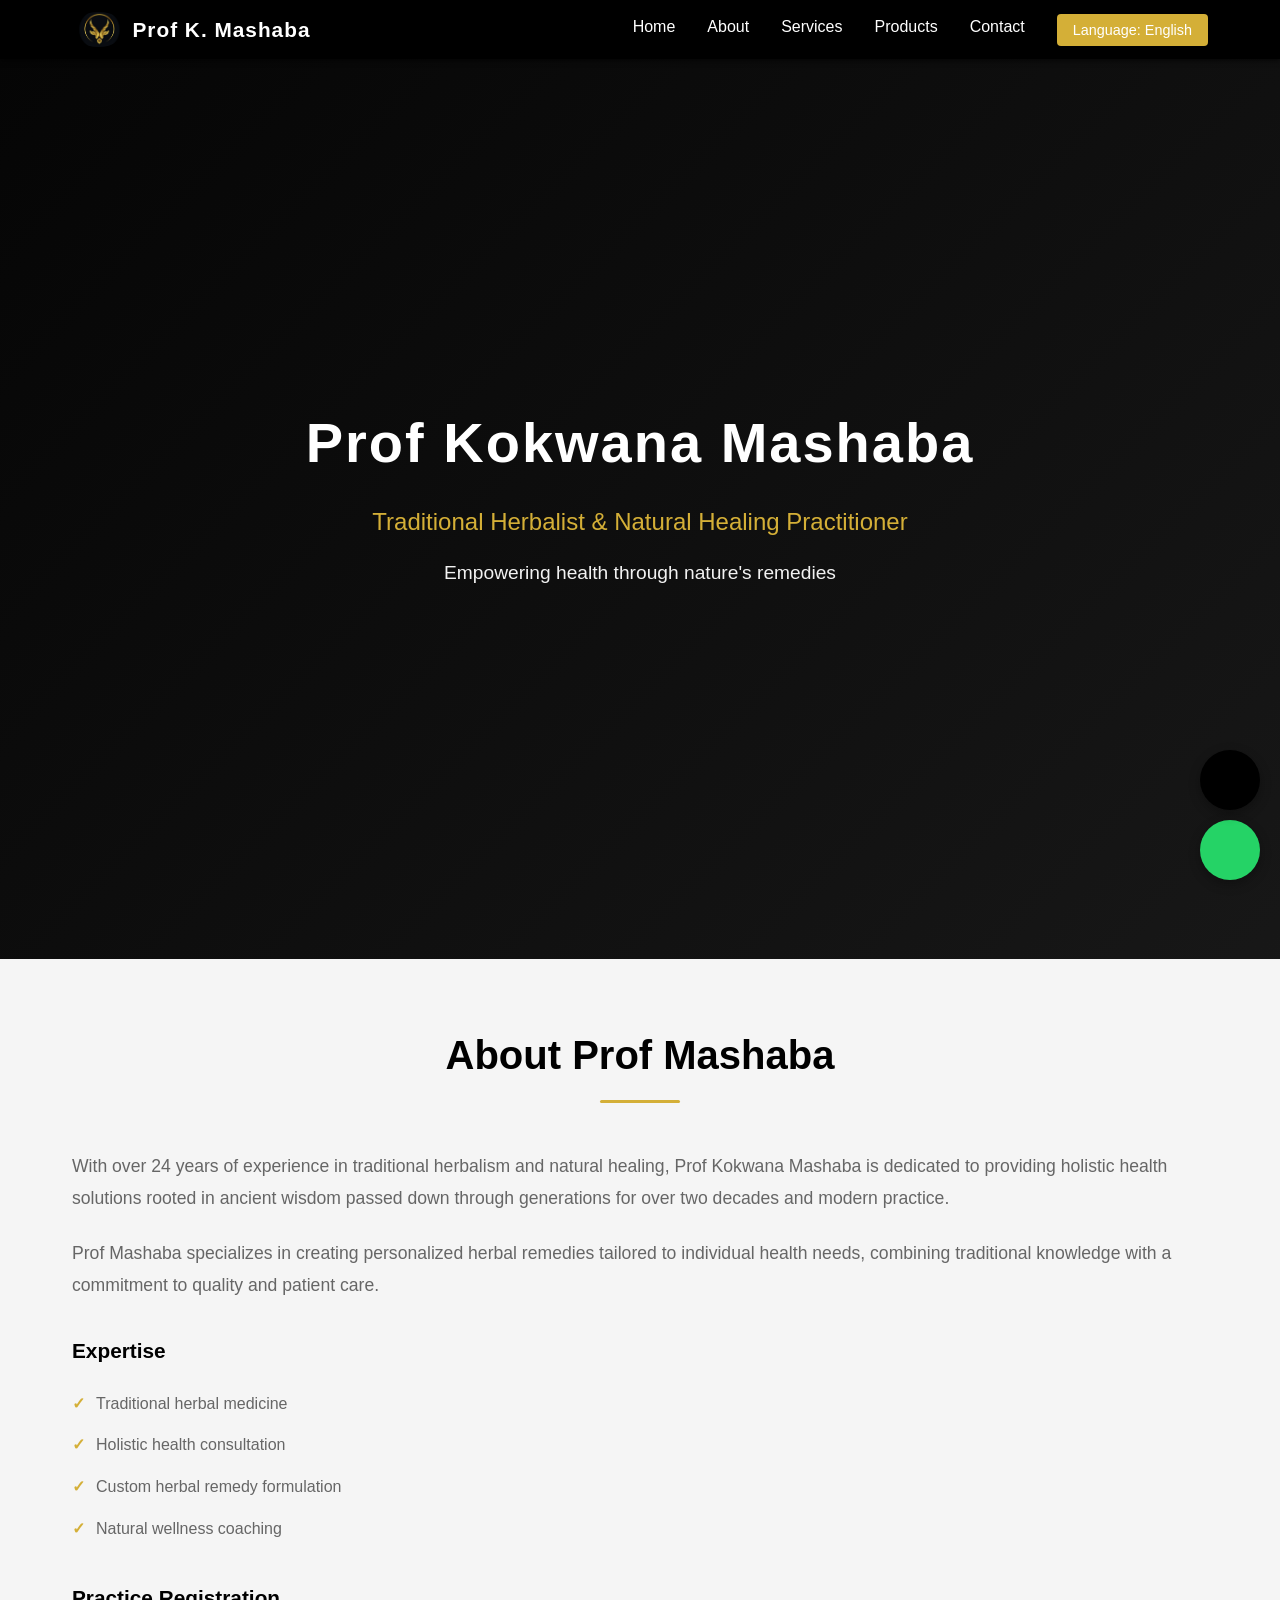
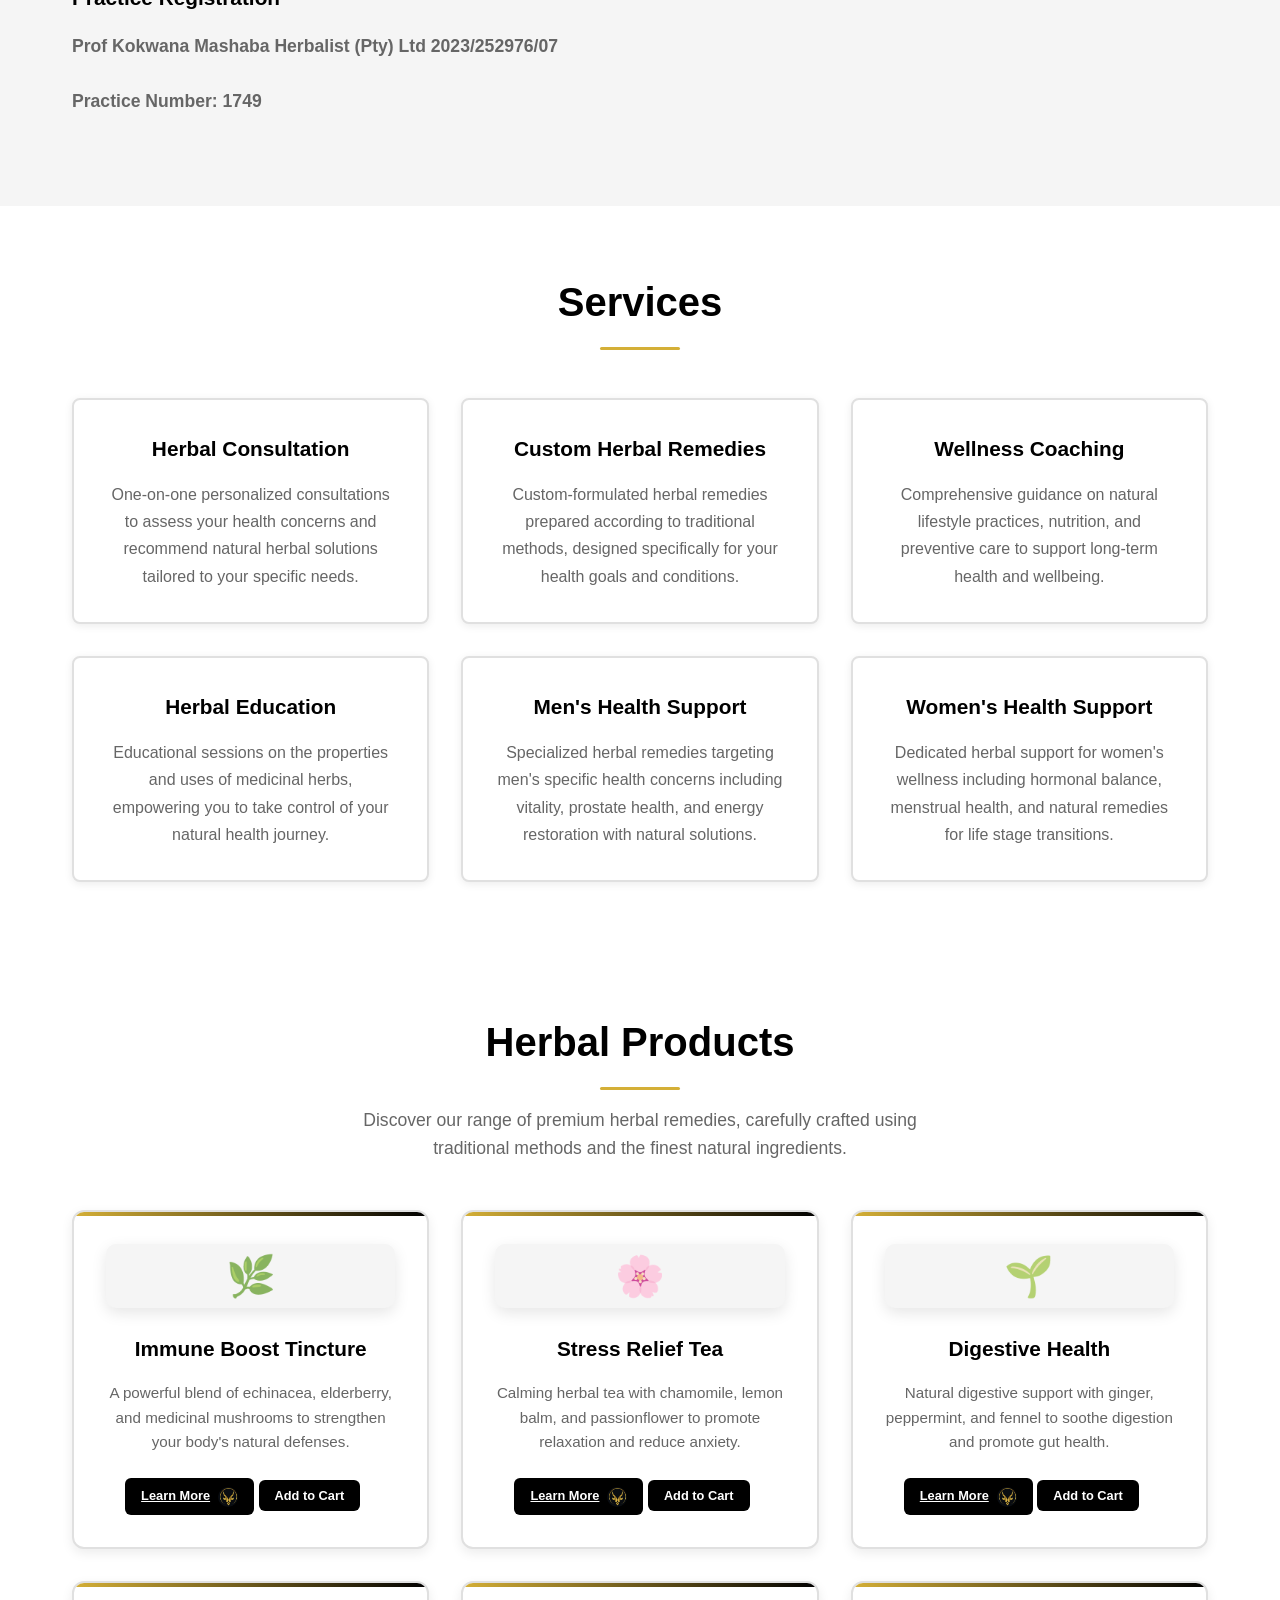
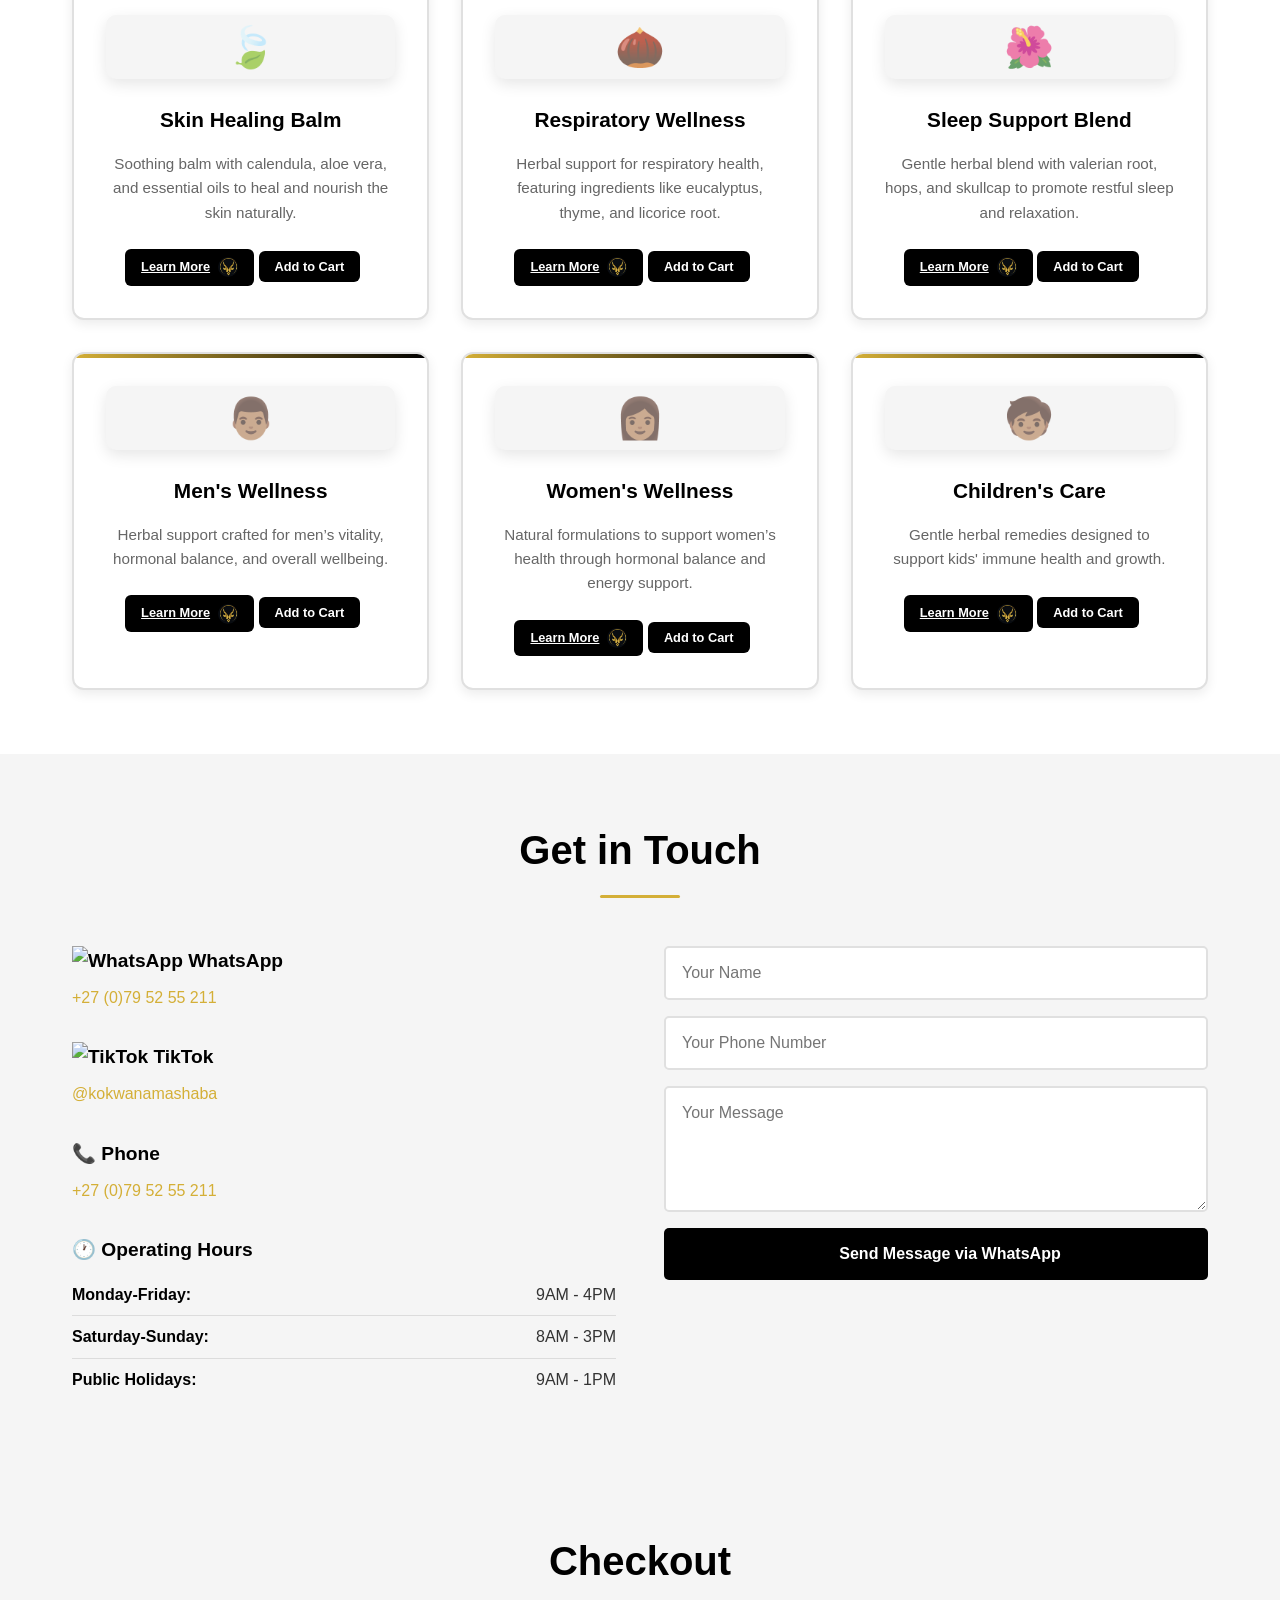
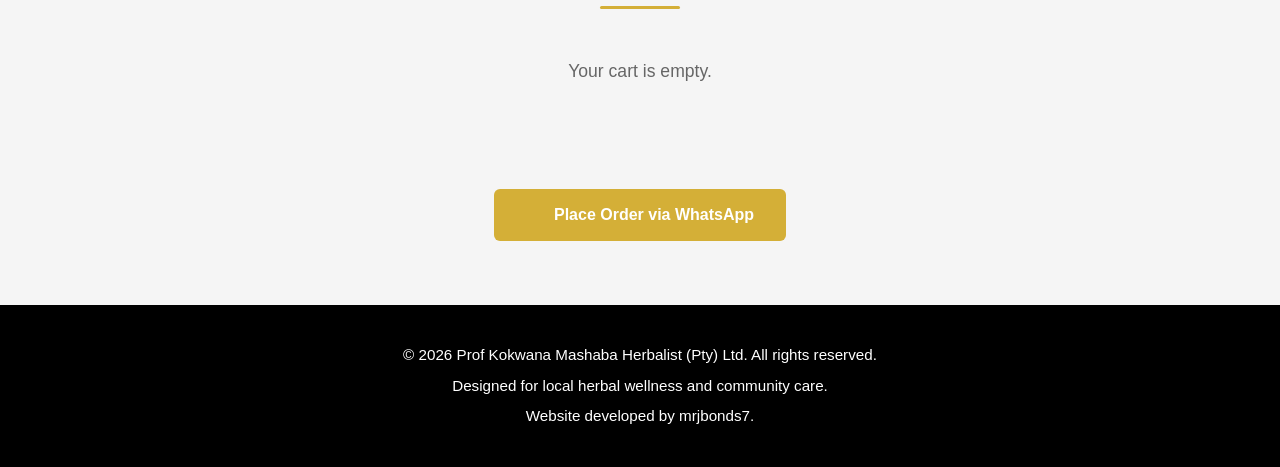
==== commit 83606e28: "Replace language select with toggle button for cleaner UI" ====
--- a/index.html
+++ b/index.html
@@ -27,6 +27,9 @@
                 <li><a href="#services">Services</a></li>
                 <li><a href="#products">Products</a></li>
                 <li><a href="#contact">Contact</a></li>
+                                            <li>
+                    <button id="language-toggle" aria-label="Toggle Language">Language: English</button>
+                </li>
             </ul>
             <div class="hamburger">
                 <span class="bar"></span>
@@ -41,9 +44,11 @@
         <div class="hero-content">
             <h1>Prof Kokwana Mashaba</h1>
             <p class="subtitle">Traditional Herbalist & Natural Healing Practitioner</p>
-            <p class="translation">Zulu: Umelaphi Wemithi Yesintu Nomhlinzeki Wokwelapha Ngokwemvelo | Sotho: Ngaka ea Semela ea Setso le Setsebi sa Kalafo ea Tlhaho</p>
+            <p class="translation zulu">Zulu: Umelaphi Wemithi Yesintu Nomhlinzeki Wokwelapha Ngokwemvelo</p>
+                    <p class="translation sotho">Sotho: Ngaka ea Semela ea Setso le Setsebi sa Kalafo ea Tlhaho</p>
             <p class="hero-tagline">Empowering health through nature's remedies</p>
-            <p class="translation">Zulu: Ukwenza impilo yakho ibe namandla ngezindlela zemvelo zokwelapha | Sotho: Ho matlafatsa bophelo ka kalafo ea tlhaho ea semela</p>
+            <p class="translation zulu">Zulu: Ukwenza impilo yakho ibe namandla ngezindlela zemvelo zokwelapha</p>
+                    <p class="translation sotho">Sotho: Ho matlafatsa bophelo ka kalafo ea tlhaho ea semela</p>
         </div>
     </section>
 
@@ -74,7 +79,8 @@
     <section id="services" class="services">
         <div class="container">
             <h2>Services</h2>
-            <p class="translation">Zulu: Izinsiza | Sotho: Litšebeletso</p>
+            <p class="translation zulu">Zulu: Izinsiza</p>
+                    <p class="translation sotho">Sotho: Litšebeletso</p>
             <div class="services-grid">
                 <div class="service-card">
                     <h3>Herbal Consultation</h3>
@@ -108,9 +114,11 @@
     <section id="products" class="products">
         <div class="container">
             <h2>Herbal Products</h2>
-            <p class="translation">Zulu: Imikhiqizo Yemithi Yesintu | Sotho: Lihlahisoa tsa Semela</p>
+            <p class="translation zulu">Zulu: Imikhiqizo Yemithi Yesintu</p>
+                    <p class="translation sotho">Sotho: Lihlahisoa tsa Semela</p>
             <p class="products-intro">Discover our range of premium herbal remedies, carefully crafted using traditional methods and the finest natural ingredients.</p>
-            <p class="translation">Zulu: Thola imikhiqizo yethu yemithi yesintu ekhethekile, elungiselelwe ngokucophelela ngezindlela zendabuko nezithako zemvelo ezisezingeni eliphakeme. | Sotho: Fumana lihlahisoa tsa rona tsa semela tse phahameng, li entsoe ka hloko ka mekhoa ea setso le metsoako ea tlhaho e ntle ka ho fetisisa.</p>
+            <p class="translation zulu">Zulu: Thola imikhiqizo yethu yemithi yesintu ekhethekile, elungiselelwe ngokucophelela ngezindlela zendabuko nezithako zemvelo ezisezingeni eliphakeme.</p>
+                    <p class="translation sotho">Sotho: Fumana lihlahisoa tsa rona tsa semela tse phahameng, li entsoe ka hloko ka mekhoa ea setso le metsoako ea tlhaho e ntle ka ho fetisisa.</p>
             <div class="products-grid">
                 <div class="product-card">
                     <div class="product-image">
@@ -118,7 +126,8 @@
                     </div>
                     <h3>Immune Boost Tincture</h3>
                     <p>A powerful blend of echinacea, elderberry, and medicinal mushrooms to strengthen your body's natural defenses.</p>
-                    <p class="translation">Zulu: Ukuxubana okunamandla kwe-echinacea, elderberry kanye nama-mushroom wezokwelapha ukuqinisa imizimba yakho. | Sotho: Motsoako o matla oa echinacea, elderberry le mushroom tsa kalafo ho matlafatsa tshireletso ya mmele wa hao.</p>
+                    <p class="translation zulu">Zulu: Ukuxubana okunamandla kwe-echinacea, elderberry kanye nama-mushroom wezokwelapha ukuqinisa imizimba yakho.</p>
+                    <p class="translation sotho">Sotho: Motsoako o matla oa echinacea, elderberry le mushroom tsa kalafo ho matlafatsa tshireletso ya mmele wa hao.</p>
                     <a href="immune-boost-tincture.html" class="product-button" target="_self">Learn More</a>
                     <button class="add-to-cart" data-product="Immune Boost Tincture">Add to Cart</button>
                 </div>
@@ -128,7 +137,8 @@
                     </div>
                     <h3>Stress Relief Tea</h3>
                     <p>Calming herbal tea with chamomile, lemon balm, and passionflower to promote relaxation and reduce anxiety.</p>
-                    <p class="translation">Zulu: Itiye elizolisa ngomuthi we-chamomile, lemon balm, kanye ne-passionflower ukuzwakalisa ukuphumula. | Sotho: Tee e khutsitsang ka chamomile, lemon balm le passionflower ho susumetsa phomolo le ho fokotsa khatello.</p>
+                    <p class="translation zulu">Zulu: Itiye elizolisa ngomuthi we-chamomile, lemon balm, kanye ne-passionflower ukuzwakalisa ukuphumula.</p>
+                    <p class="translation sotho">Sotho: Tee e khutsitsang ka chamomile, lemon balm le passionflower ho susumetsa phomolo le ho fokotsa khatello.</p>
                     <a href="stress-relief-tea.html" class="product-button">Learn More</a>
                     <button class="add-to-cart" data-product="Stress Relief Tea">Add to Cart</button>
                 </div>
@@ -138,7 +148,8 @@
                     </div>
                     <h3>Digestive Health</h3>
                     <p>Natural digestive support with ginger, peppermint, and fennel to soothe digestion and promote gut health.</p>
-                    <p class="translation">Zulu: Ukusekelwa kwemvelo kokugaya ukudla nge-ginger, peppermint kanye no-fennel ukuhlalisa isoze nezisu. | Sotho: Tšehetso ea tlhaho bakeng sa tsheko ea dijo ka ginger, peppermint le fennel ho khutsisa tsheko le bophelo bo botle ba mala.</p>
+                    <p class="translation zulu">Zulu: Ukusekelwa kwemvelo kokugaya ukudla nge-ginger, peppermint kanye no-fennel ukuhlalisa isoze nezisu.</p>
+                    <p class="translation sotho">Sotho: Tšehetso ea tlhaho bakeng sa tsheko ea dijo ka ginger, peppermint le fennel ho khutsisa tsheko le bophelo bo botle ba mala.</p>
                     <a href="digestive-health.html" class="product-button" target="_self">Learn More</a>
                     <button class="add-to-cart" data-product="Digestive Health">Add to Cart</button>
                 </div>
--- a/style.css
+++ b/style.css
@@ -104,11 +104,32 @@
     opacity: 0;
 }
 
-.hamburger.active .bar:nth-child(3) {
-    transform: rotate(45deg) translate(-5px, -6px);
-}
-
-/* Hero Section */
+.nav-menu #language-toggle {
+    background-color: var(--accent-color);
+    color: var(--white);
+    border: none;
+    padding: 0.5rem 1rem;
+    border-radius: 4px;
+    font-size: 0.9rem;
+    cursor: pointer;
+    transition: background-color 0.3s ease;
+}
+
+.nav-menu #language-toggle:hover {
+    background-color: #7a6249;
+}
+
+/* Translation visibility */
+.translation {
+    display: none;
+}
+
+.translation.zulu,
+.translation.sotho {
+    display: none;
+}
+
+/* Footer */
 .hero {
     background-color: #111;
     background-image: linear-gradient(135deg, rgba(0, 0, 0, 0.7) 0%, rgba(26, 26, 26, 0.7) 100%), url('asset/landing.jpg');
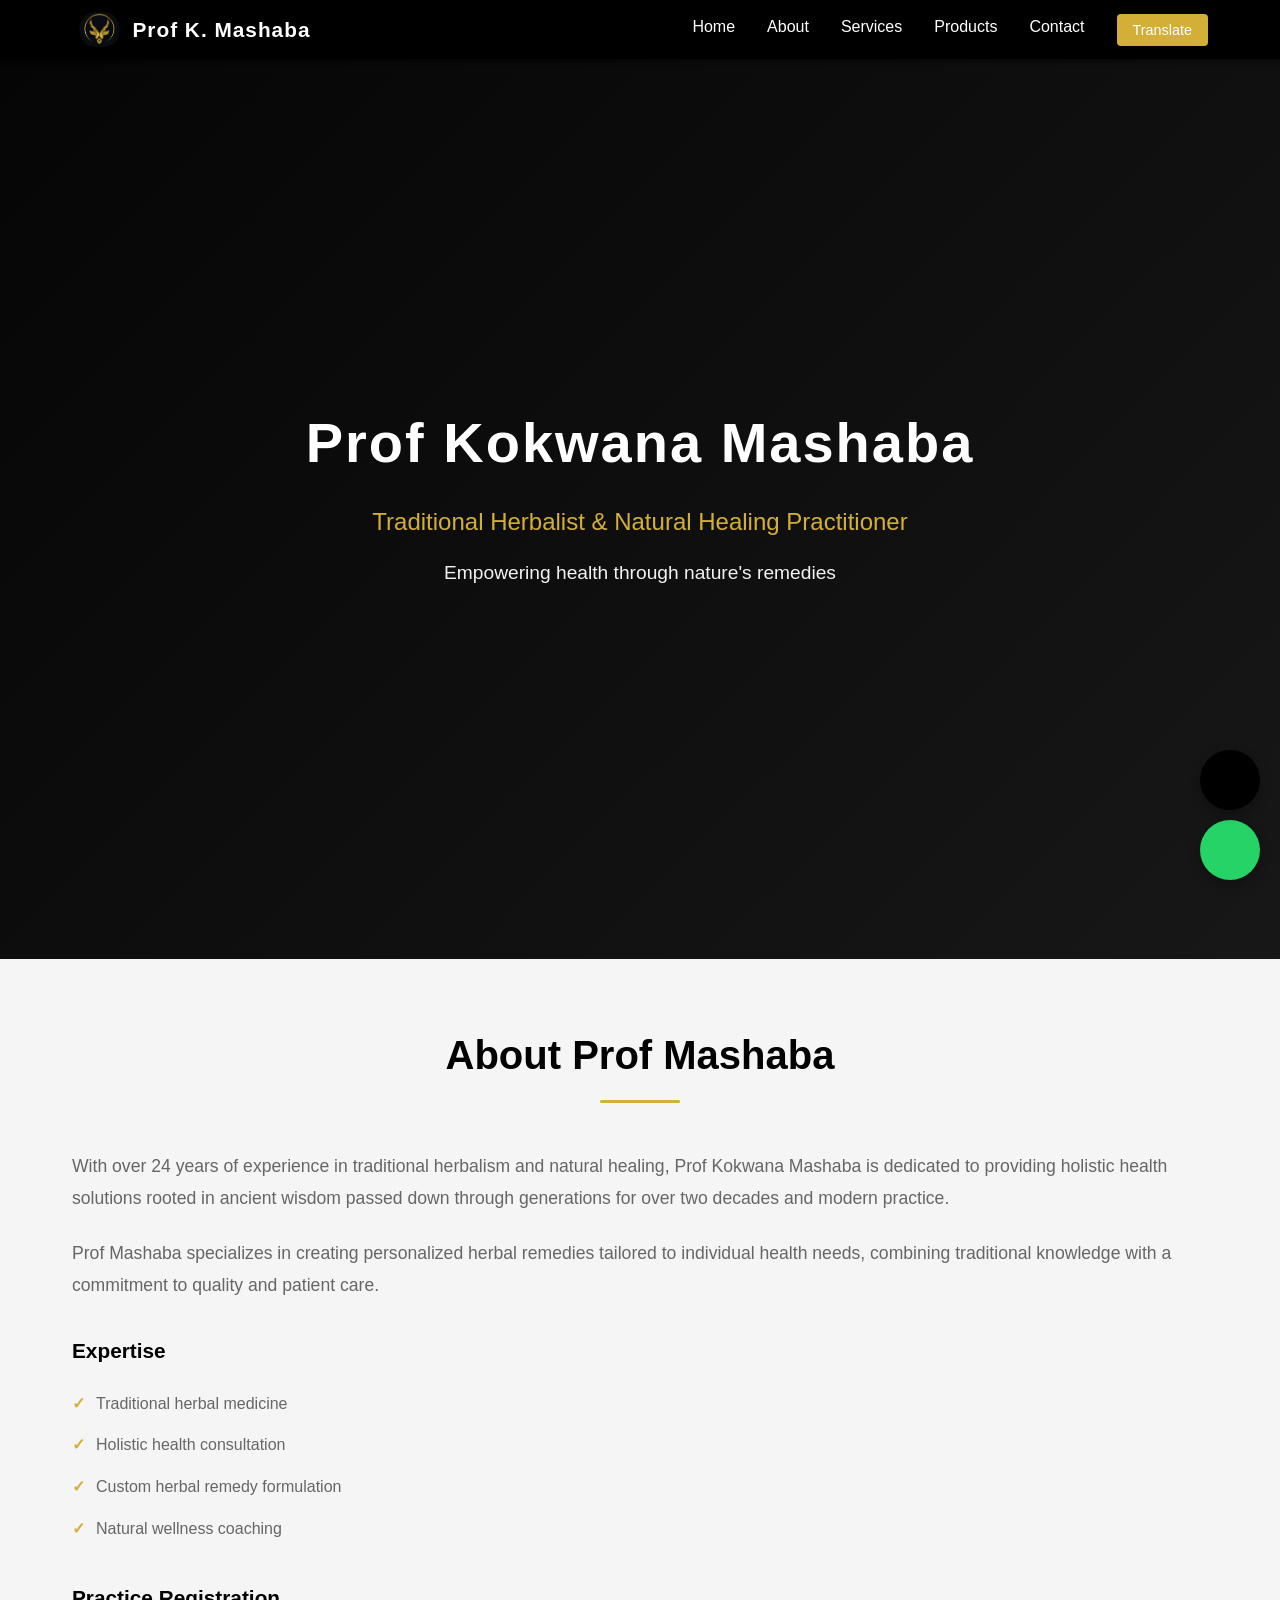
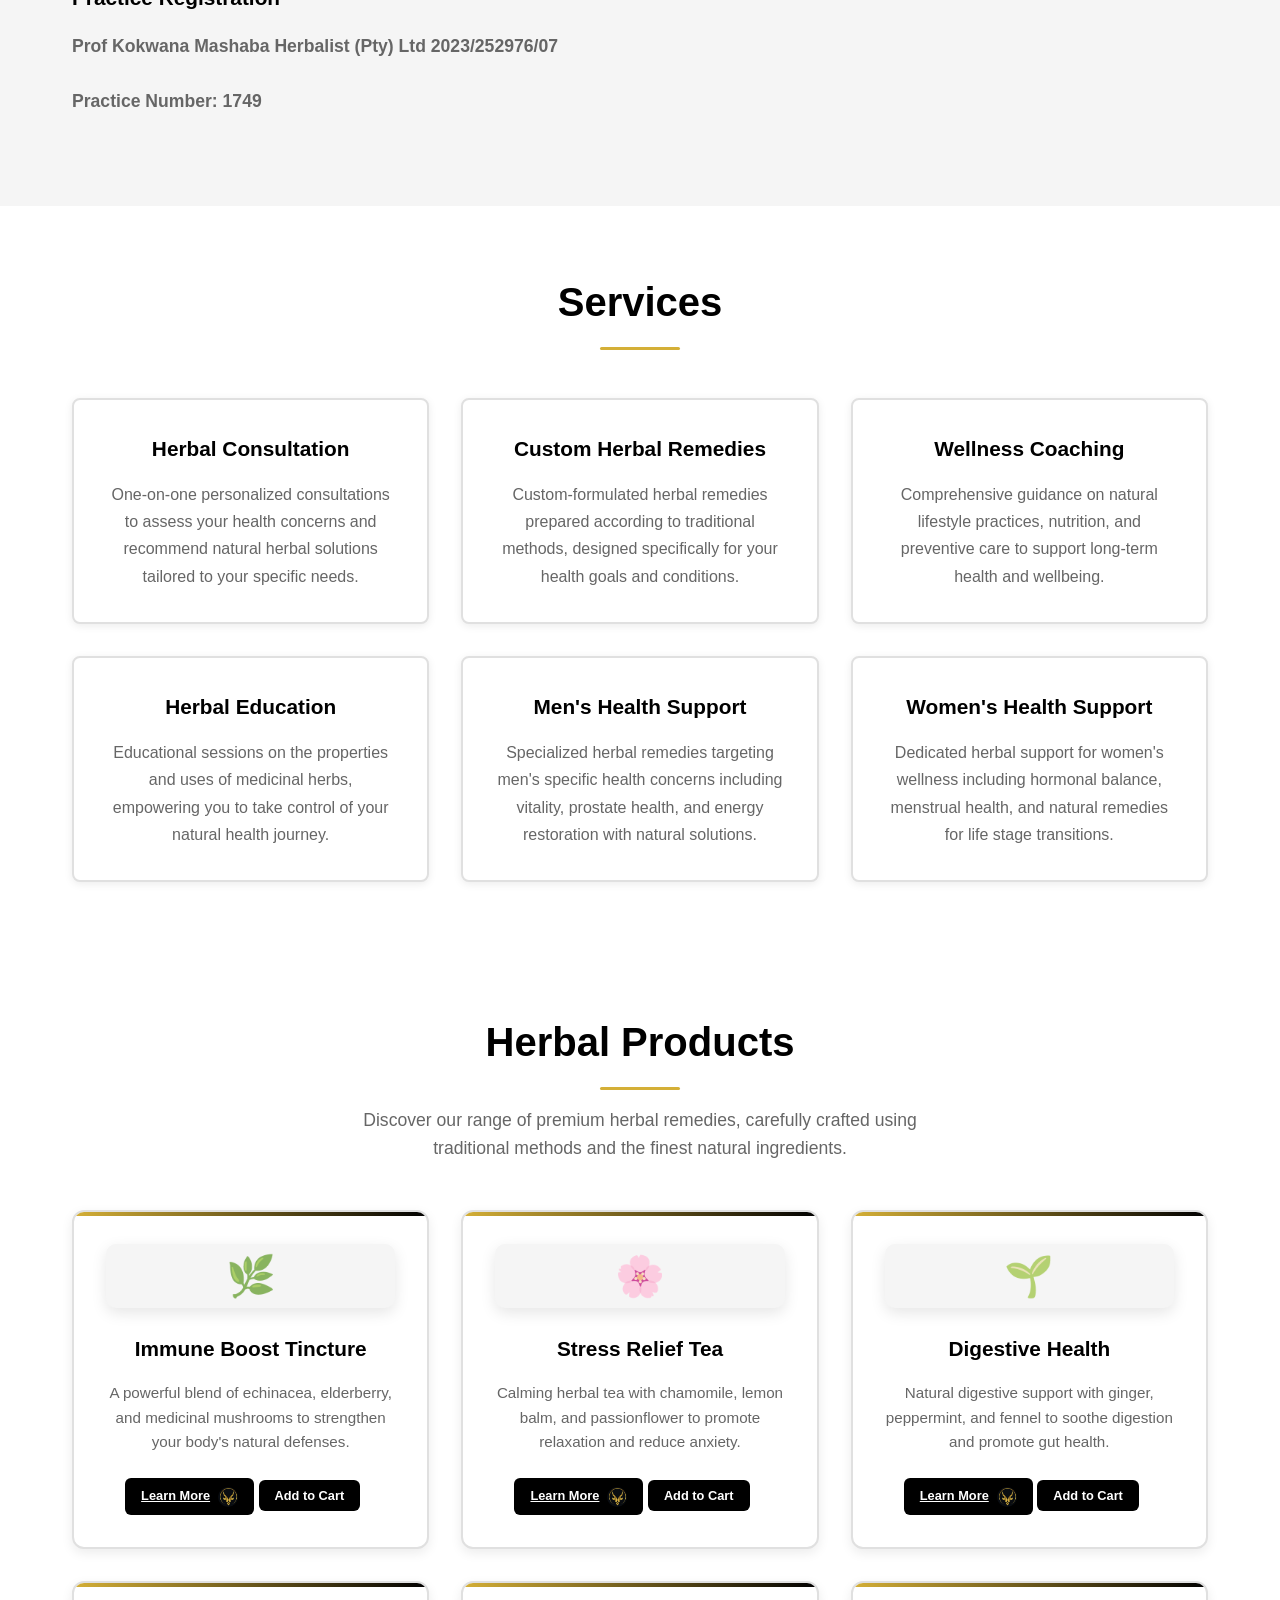
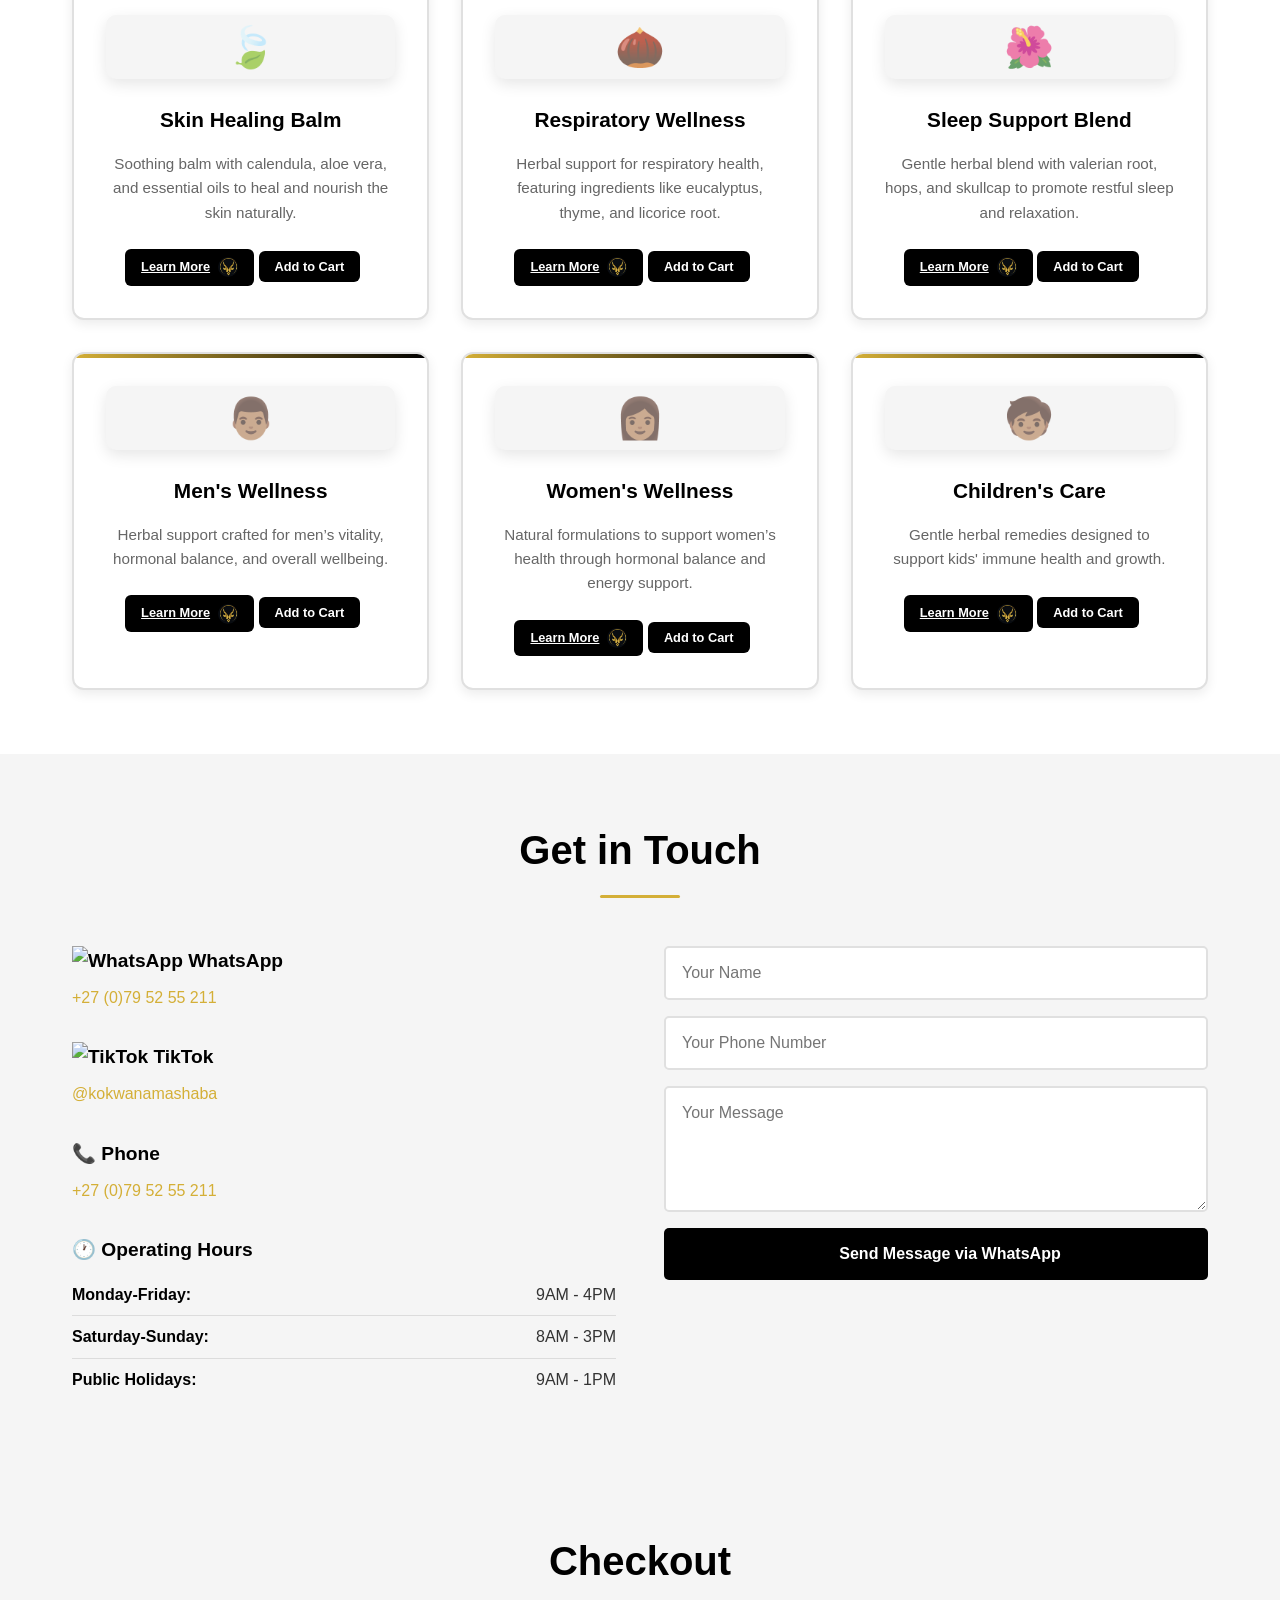
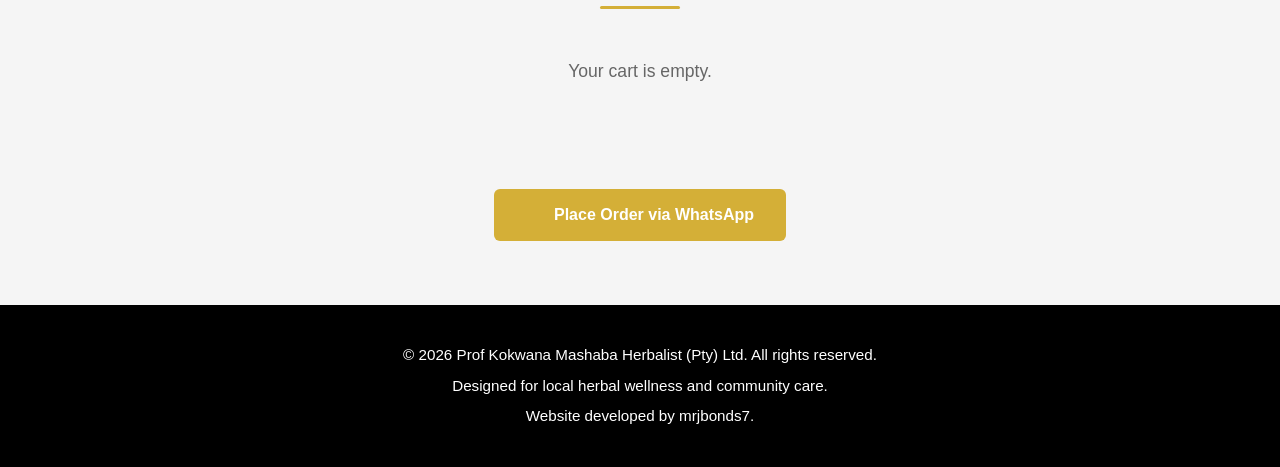
==== commit a5377b38: "Update translate button to cycle: Translate -> Zulu -> Sotho -> Translate" ====
--- a/index.html
+++ b/index.html
@@ -28,7 +28,7 @@
                 <li><a href="#products">Products</a></li>
                 <li><a href="#contact">Contact</a></li>
                                             <li>
-                    <button id="language-toggle" aria-label="Toggle Language">Language: English</button>
+                    <button id="language-toggle" aria-label="Toggle Language">Translate</button>
                 </li>
             </ul>
             <div class="hamburger">
